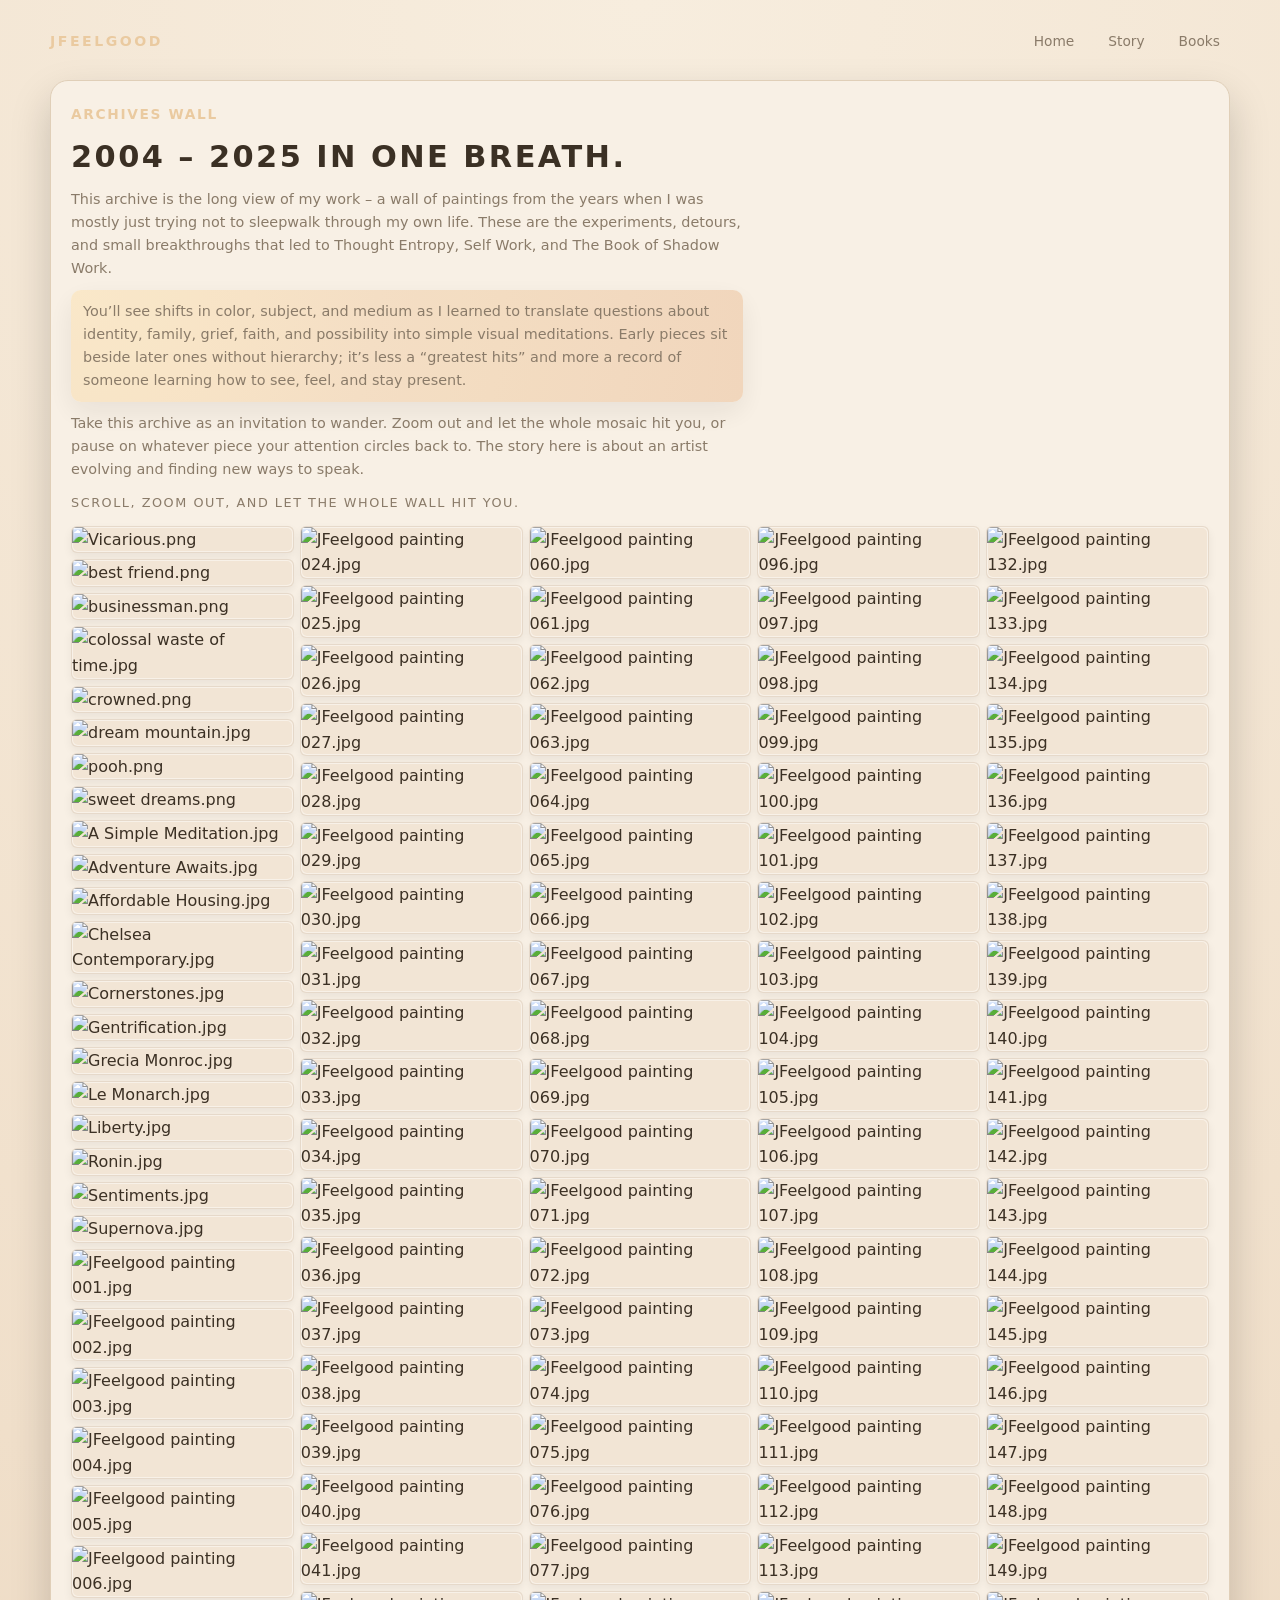
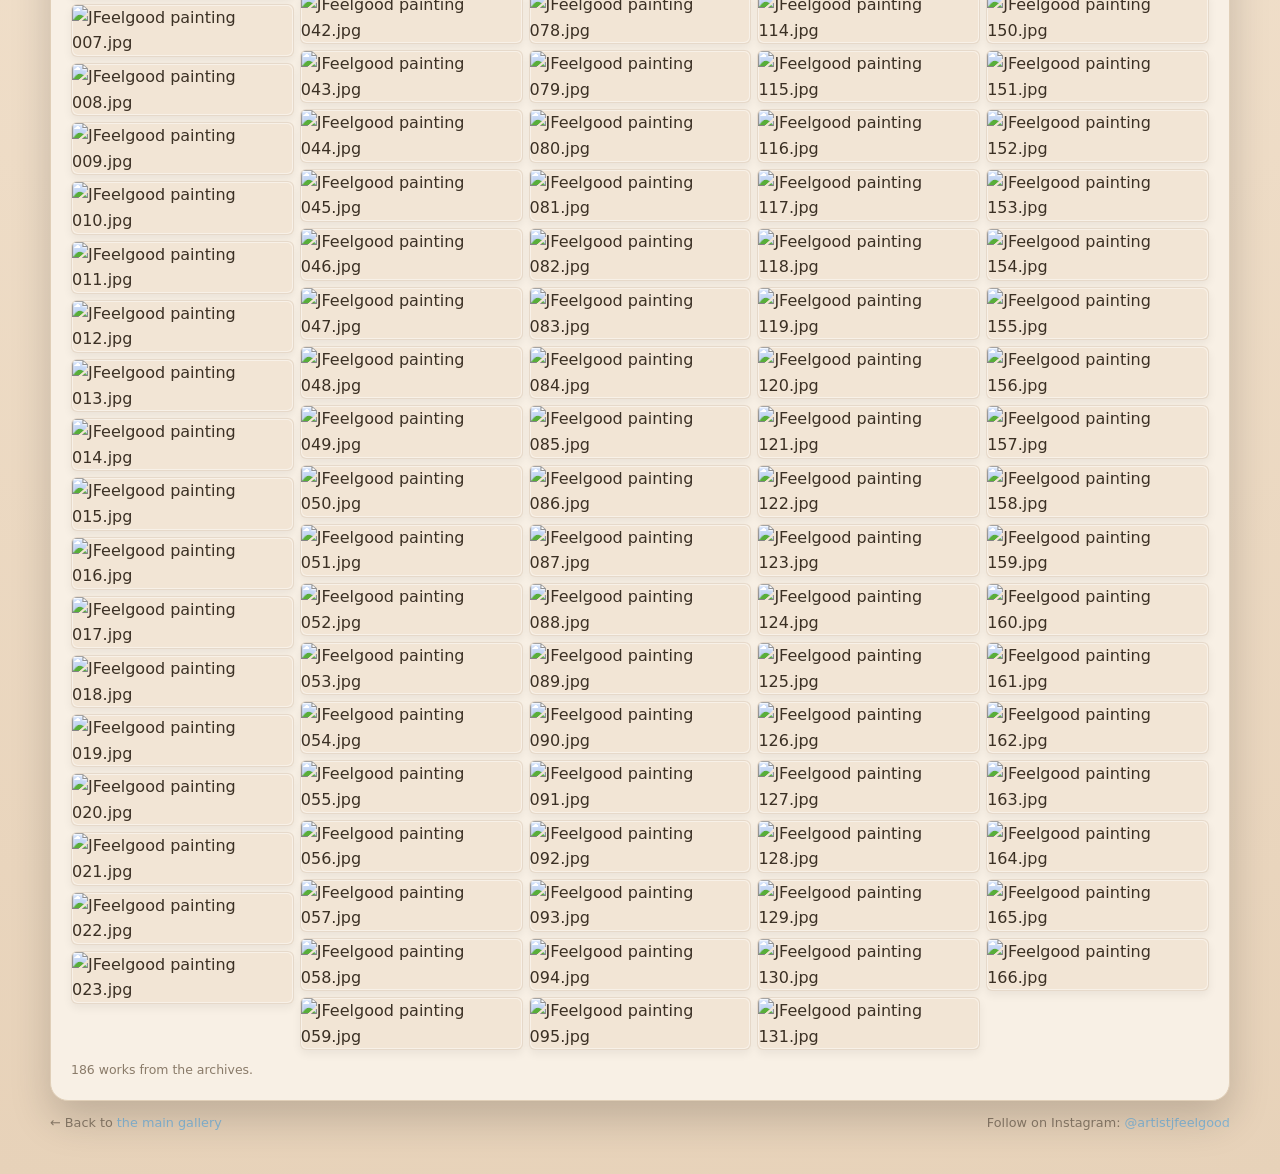
==== archives.html @ ad6b3f1d "Install Vercel Web Analytics Installed and configured Vercel Web Analytics for this static HTML webs" ====
<!DOCTYPE html>
<html lang="en">
<head>
  <meta charset="UTF-8">
  <title>Archives Wall – JFeelgood</title>
  <meta name="viewport" content="width=device-width, initial-scale=1">
  <meta name="description" content="An immersive wall of JFeelgood paintings from the archives – a visual timeline of nearly two decades of work.">
  <script defer src="https://cdn.vercel-insights.com/v1/script.js"></script>
  <style>
  :root {
    /* Soft studio / paper palette */
    --bg: #f4e7d7;           /* page background */
    --bg-alt: #f8f0e5;       /* card background */
    --accent: #d9a15c;       /* warm gold */
    --accent-soft: #eacaa0;  /* lighter gold */
    --text: #3b3024;         /* main text (dark brown) */
    --text-muted: #8a7b69;   /* muted text */
    --border: #e0cfb8;
    --card: #f8f0e5;
    --highlight: #88b8d6;    /* soft blue accent */
    --link: #88b8d6;
    --link-hover: #5e9ac2;
    --shadow-soft: 0 18px 40px rgba(0,0,0,0.18);
    --radius-lg: 18px;
    --radius-full: 999px;
    --max-width: 1180px;
  }

  * { box-sizing: border-box; margin: 0; padding: 0; }

  html, body {
    background: radial-gradient(circle at top, #f7edde 0, #f0dfca 55%, #e7d2b9 100%);
    color: var(--text);
    font-family: system-ui, -apple-system, BlinkMacSystemFont, "SF Pro Text",
      "Segoe UI", sans-serif;
    line-height: 1.6;
  }

  body {
    padding: 24px 14px 40px;
    display: flex;
    justify-content: center;
  }

  .page {
    width: 100%;
    max-width: var(--max-width);
  }

  a {
    color: var(--link);
    text-decoration: none;
  }

  a:hover {
    color: var(--link-hover);
  }

  header {
    display: flex;
    justify-content: space-between;
    align-items: center;
    margin-bottom: 22px;
  }

  .logo {
    font-weight: 700;
    letter-spacing: 0.18em;
    text-transform: uppercase;
    font-size: 0.88rem;
    color: var(--accent-soft);
  }

  nav {
    display: flex;
    gap: 14px;
    font-size: 0.86rem;
  }

  nav a {
    color: var(--text-muted);
    padding: 5px 9px;
    border-radius: var(--radius-full);
    border: 1px solid transparent;
    transition: background 0.18s ease-out, border-color 0.18s ease-out,
      color 0.18s ease-out, transform 0.18s ease-out;
  }

  nav a:hover {
    background: rgba(255,255,255,0.8);
    border-color: rgba(217,161,92,0.5);
    color: var(--text);
    transform: translateY(-1px);
  }

  section {
    background: var(--bg-alt);
    border-radius: var(--radius-lg);
    padding: 22px 20px 20px;
    border: 1px solid var(--border);
    box-shadow: var(--shadow-soft);
    position: relative;
    overflow: hidden;
  }

  /* Shimmer sweep across the background */
  section::before {
    content: "";
    position: absolute;
    inset: 0;
    pointer-events: none;
    background:
      linear-gradient(
        120deg,
        rgba(255,255,255,0) 0%,
        rgba(255,255,255,0.55) 40%,
        rgba(255,255,255,0) 80%
      );
    opacity: 0.35;
    mix-blend-mode: screen;
    transform: translateX(-120%);
    animation: shimmer 14s linear infinite;
  }

  @keyframes shimmer {
    0%   { transform: translateX(-120%); }
    35%  { transform: translateX(120%); }
    100% { transform: translateX(120%); }
  }

  .section-inner {
    position: relative;
    z-index: 1;
  }

  h1 {
    font-weight: 700;
    letter-spacing: 0.12em;
    text-transform: uppercase;
    font-size: 0.86rem;
    color: var(--accent-soft);
    margin-bottom: 8px;
  }

  .archive-title-main {
    font-size: clamp(1.5rem, 3.3vw, 1.9rem);
    font-weight: 700;
    letter-spacing: 0.08em;
    text-transform: uppercase;
    margin-bottom: 6px;
  }

  .archive-sub {
    font-size: 0.9rem;
    color: var(--text-muted);
    max-width: 42rem;
    margin-bottom: 12px;
  }

  .archive-note {
    font-size: 0.8rem;
    color: var(--text-muted);
    letter-spacing: 0.12em;
    text-transform: uppercase;
    margin-bottom: 12px;
  }

  /* Masonry / tetris-style layout */
  .archive-grid {
    margin-top: 10px;
    column-count: 5;
    column-gap: 6px;
  }

  .archive-item {
    position: relative;
    margin-bottom: 6px;
    break-inside: avoid;
    border-radius: 6px;
    overflow: hidden;
    border: 1px solid rgba(0,0,0,0.05);
    background: #f2e5d5;
    box-shadow: 0 4px 10px rgba(0,0,0,0.06);
  }

  .archive-item::before {
    content: "";
    position: absolute;
    inset: 0;
    border-radius: inherit;
    box-shadow: inset 0 0 0 1px rgba(255,255,255,0.45);
    pointer-events: none;
  }

  .archive-img {
    width: 100%;
    height: auto;         /* keep natural aspect ratio */
    display: block;
    transform: translateZ(0);
    transition: transform 0.25s ease-out, filter 0.25s ease-out;
  }

  .archive-item:hover .archive-img {
    transform: scale(1.03);
    filter: brightness(1.03);
  }

  .archive-count {
    font-size: 0.78rem;
    color: var(--text-muted);
    margin-top: 10px;
  }

  footer {
    margin-top: 12px;
    font-size: 0.8rem;
    color: var(--text-muted);
    display: flex;
    justify-content: space-between;
    gap: 8px;
    flex-wrap: wrap;
  }

  @media (max-width: 1024px) {
    .archive-grid { column-count: 4; }
  }

  @media (max-width: 820px) {
    body { padding: 20px 8px 32px; }
    section { padding: 18px 15px 16px; }
    .archive-grid { column-count: 3; }
  }

  @media (max-width: 520px) {
    .archive-grid { column-count: 2; }
  }
    .archive-text-block p {
  font-size: 0.9rem;
  color: var(--text-muted);
  max-width: 42rem;
  margin-bottom: 10px;
}

.archive-text-block p:last-child {
  margin-bottom: 12px;
}

/* Soft colored shape behind the second paragraph */
.archive-text-highlight {
  position: relative;
  padding: 10px 12px;
  border-radius: 10px;
  color: var(--text); /* slightly darker text on highlight */
}

.archive-text-highlight::before {
  content: "";
  position: absolute;
  inset: 0;
  border-radius: inherit;
  background: radial-gradient(circle at top left, #fbe8c6 0, #f4ddc1 45%, #f1d4b8 100%);
  opacity: 0.9;
  box-shadow: 0 10px 30px rgba(0,0,0,0.08);
  z-index: -1;
}
</style>
</head>
<body>
  <div class="page">
    <header>
      <div class="logo">JFEELGOOD</div>
      <nav>
        <a href="index.html">Home</a>
        <a href="index.html#story">Story</a>
        <a href="index.html#books">Books</a>
      </nav>
    </header>

    <section>
      <div class="section-inner">
        <h1>Archives wall</h1>
        <div class="archive-title-main">2004 – 2025 in one breath.</div>
        <div class="archive-text-block">
  <p>
    This archive is the long view of my work – a wall of paintings from the years when I was mostly just trying not to sleepwalk through my own life. These are the experiments, detours, and small breakthroughs that led to Thought Entropy, Self Work, and The Book of Shadow Work.
  </p>

  <p class="archive-text-highlight">
    You’ll see shifts in color, subject, and medium as I learned to translate questions about identity, family, grief, faith, and possibility into simple visual meditations. Early pieces sit beside later ones without hierarchy; it’s less a “greatest hits” and more a record of someone learning how to see, feel, and stay present.
  </p>

  <p>
    Take this archive as an invitation to wander. Zoom out and let the whole mosaic hit you, or pause on whatever piece your attention circles back to. The story here is about an artist evolving and finding new ways to speak.
  </p>
</div>
        <div class="archive-note">
          Scroll, zoom out, and let the whole wall hit you.
        </div>

        <div class="archive-grid" id="archive-grid">
          <!-- Images will be inserted here by JavaScript -->
        </div>

        <p class="archive-count" id="archive-count"></p>
      </div>
    </section>

    <footer>
      <span>← Back to <a href="index.html">the main gallery</a></span>
      <span>Follow on Instagram: <a href="https://www.instagram.com/artistjfeelgood" target="_blank" rel="noopener">@artistjfeelgood</a></span>
    </footer>
  </div>


 
<!-- Put this where you want the images to appear -->
<div id="imageContainer"></div>

<script>


  const archiveImages = [
  "Vicarious.png",
  "best friend.png",
  "businessman.png",
  "colossal waste of time.jpg",
  "crowned.png",
  "dream mountain.jpg",
  "pooh.png",
  "sweet dreams.png",
  "A Simple Meditation.jpg",
  "Adventure Awaits.jpg",
  "Affordable Housing.jpg",
  "Chelsea Contemporary.jpg",
  "Cornerstones.jpg",
  "Gentrification.jpg",
  "Grecia Monroc.jpg",
  "Le Monarch.jpg",
  "Liberty.jpg",
  "Ronin.jpg",
  "Sentiments.jpg",
  "Supernova.jpg"
];

  for (let i = 1; i <= 166; i++) {
  const num = String(i).padStart(3, "0"); // 1 -> "001"
  archiveImages.push(`JFeelgood painting ${num}.jpg`);
}
const gridEl = document.getElementById('archive-grid');
const countEl = document.getElementById('archive-count');

archiveImages.forEach(name => {
  const item = document.createElement('div');
  item.className = 'archive-item';

  const img = document.createElement('img');
  img.className = 'archive-img';
  img.src = 'assets/images/archives/' + name;
  img.alt = name.replace(/[-_]/g, ' ');

  item.appendChild(img);
  gridEl.appendChild(item);
});

if (countEl) {
  countEl.textContent = archiveImages.length
    ? archiveImages.length + " works from the archives."
    : "";
}

</script>


</body>
</html>
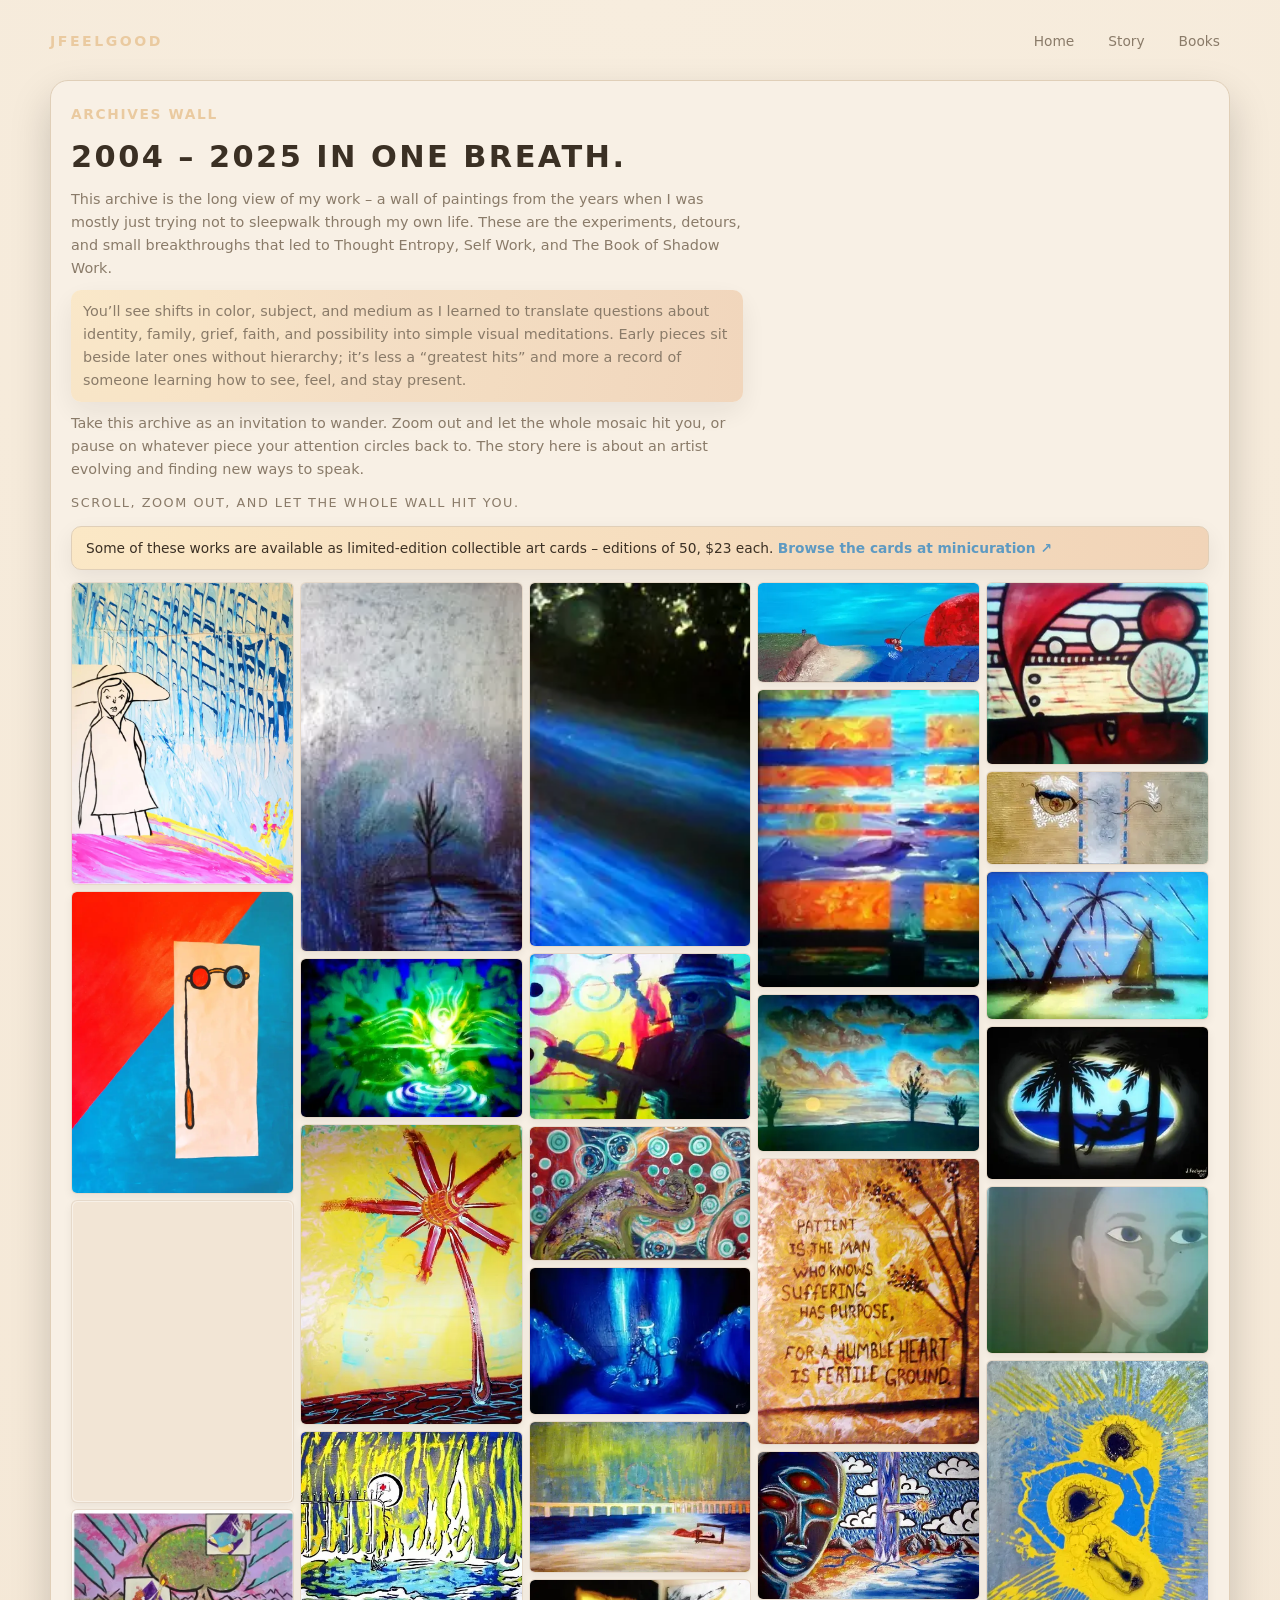
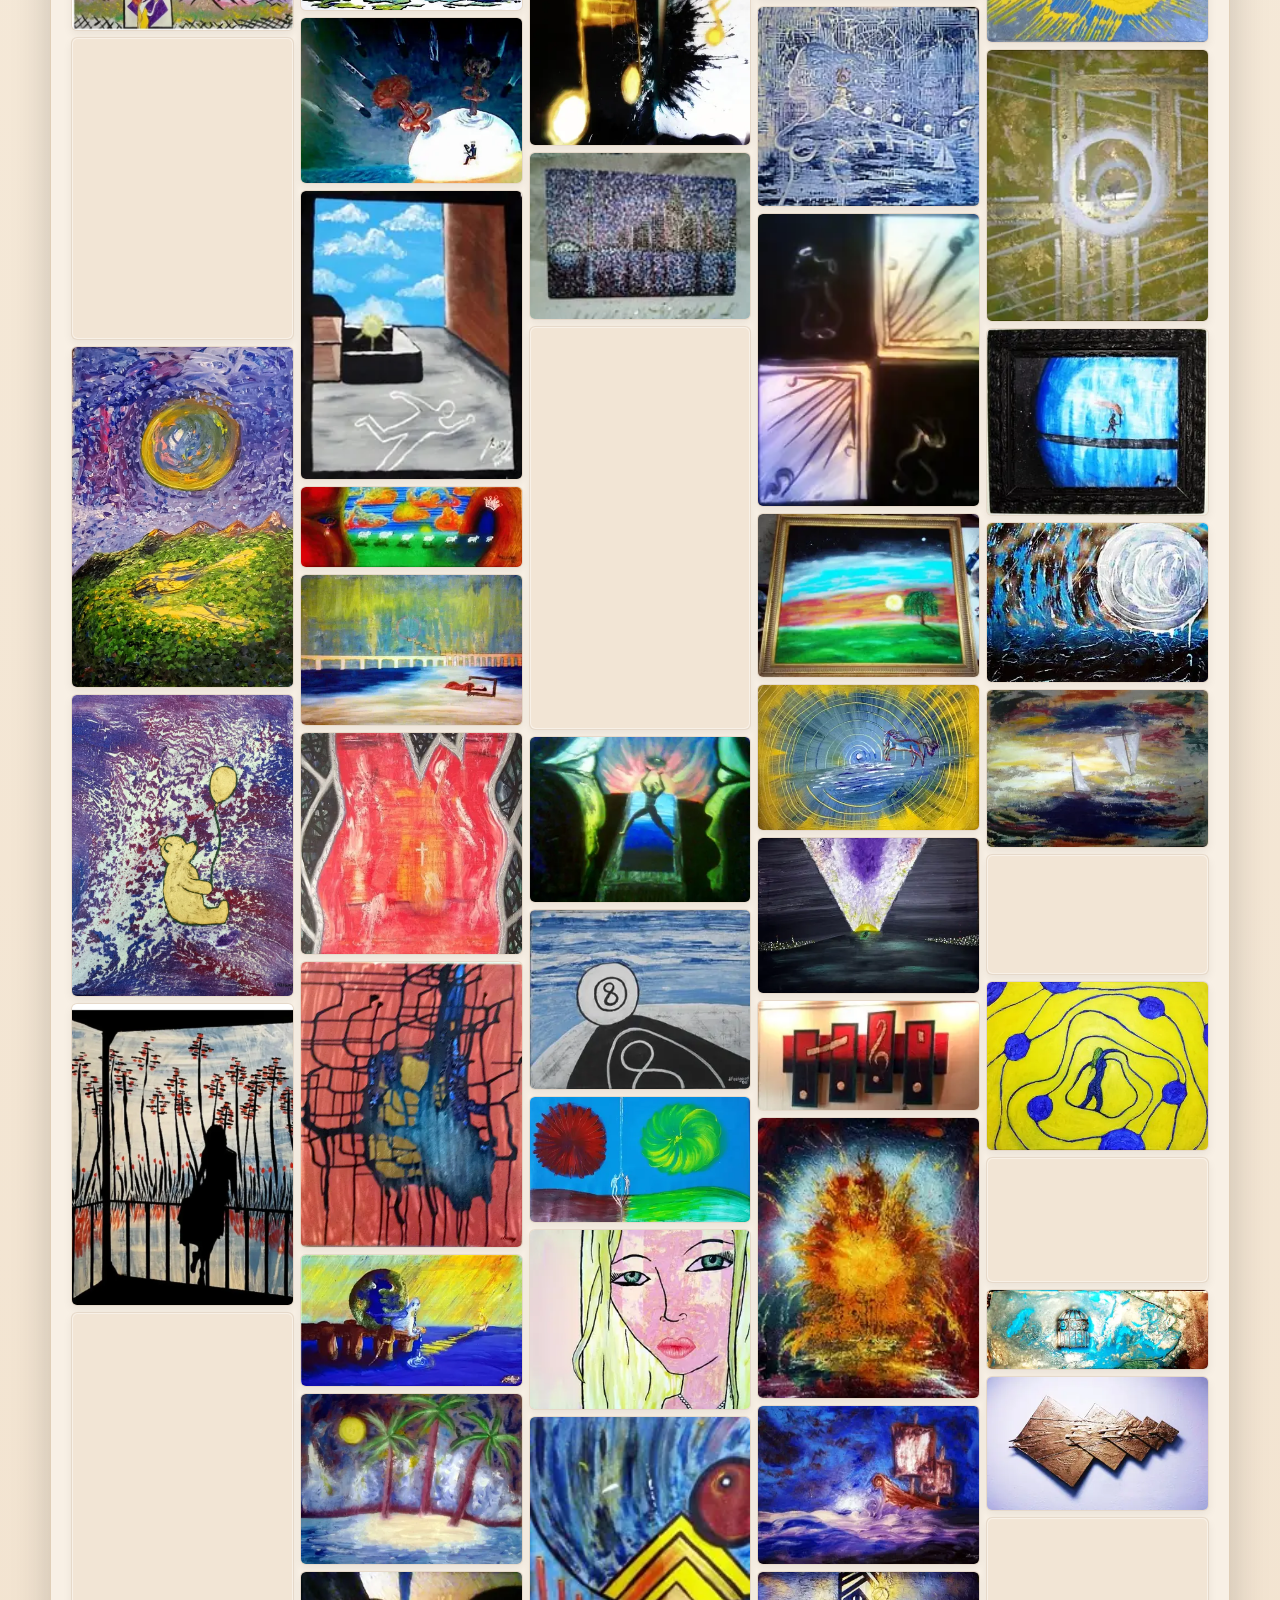
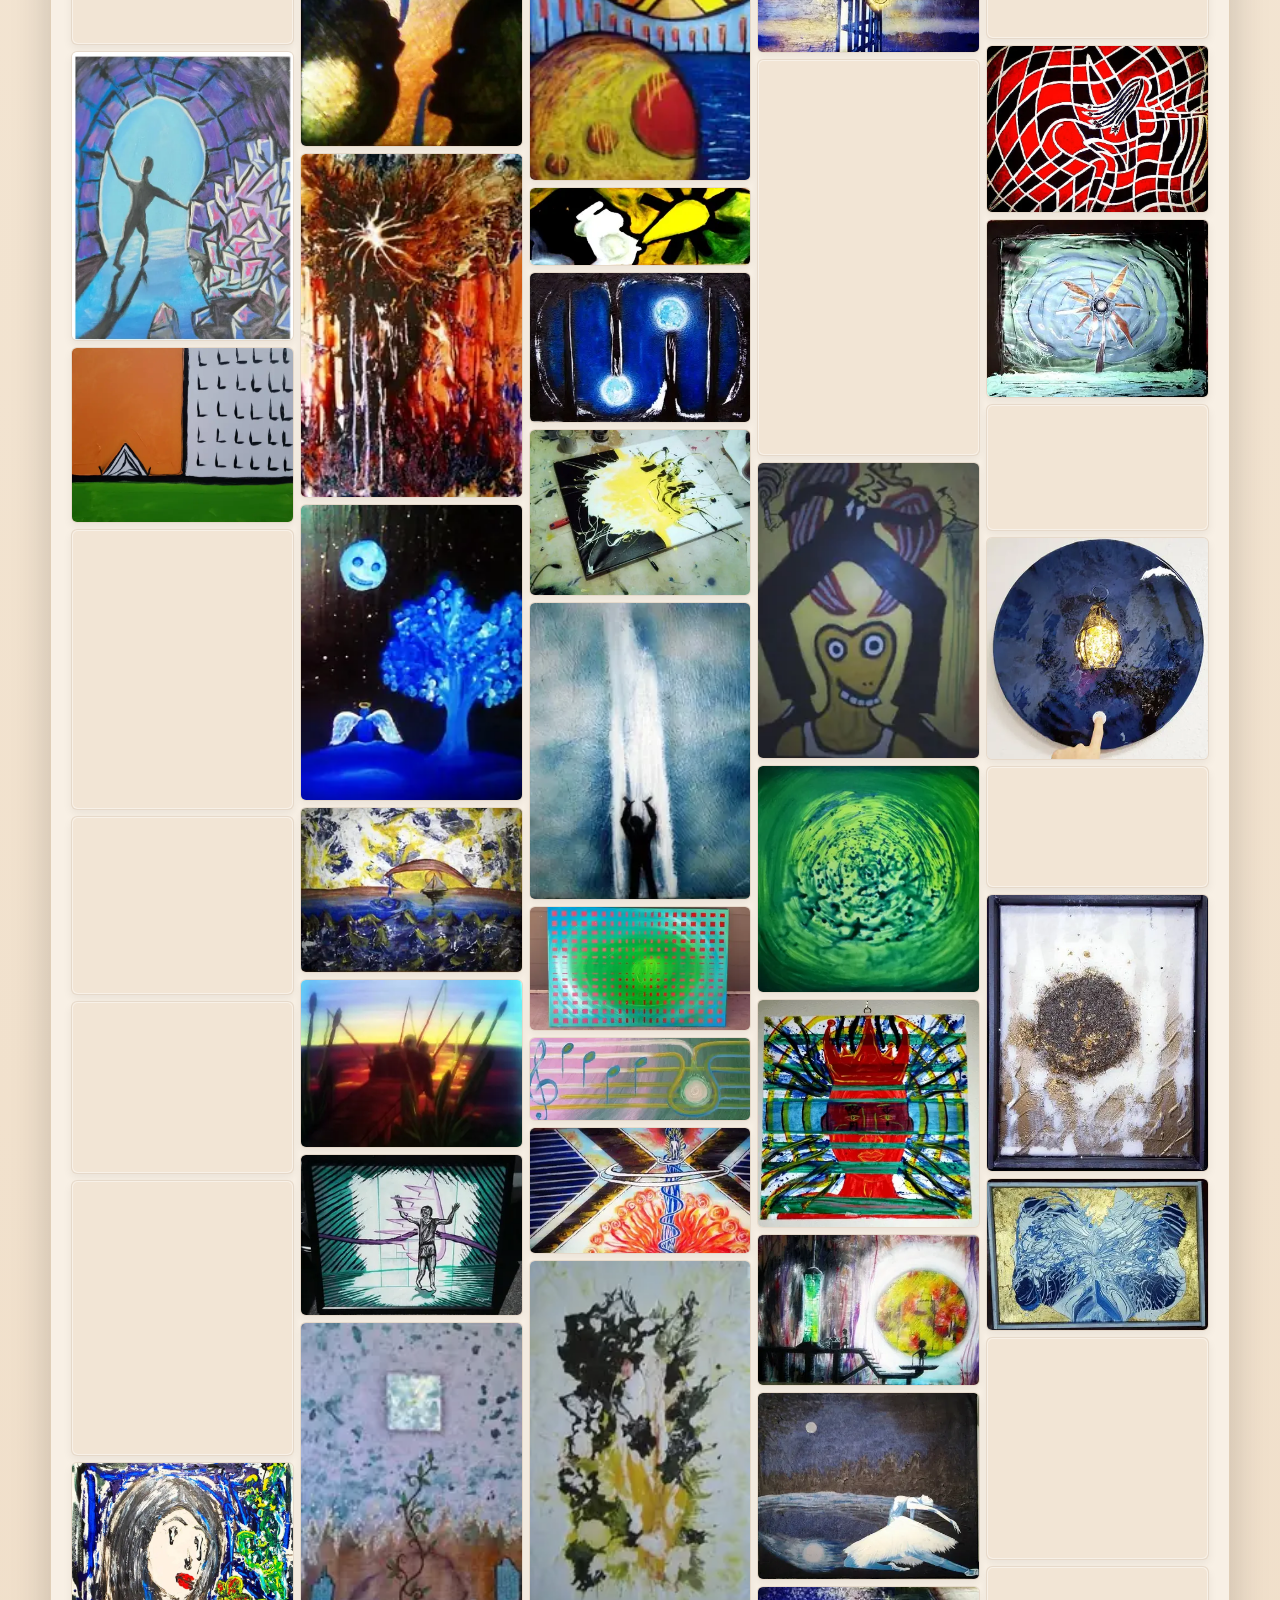
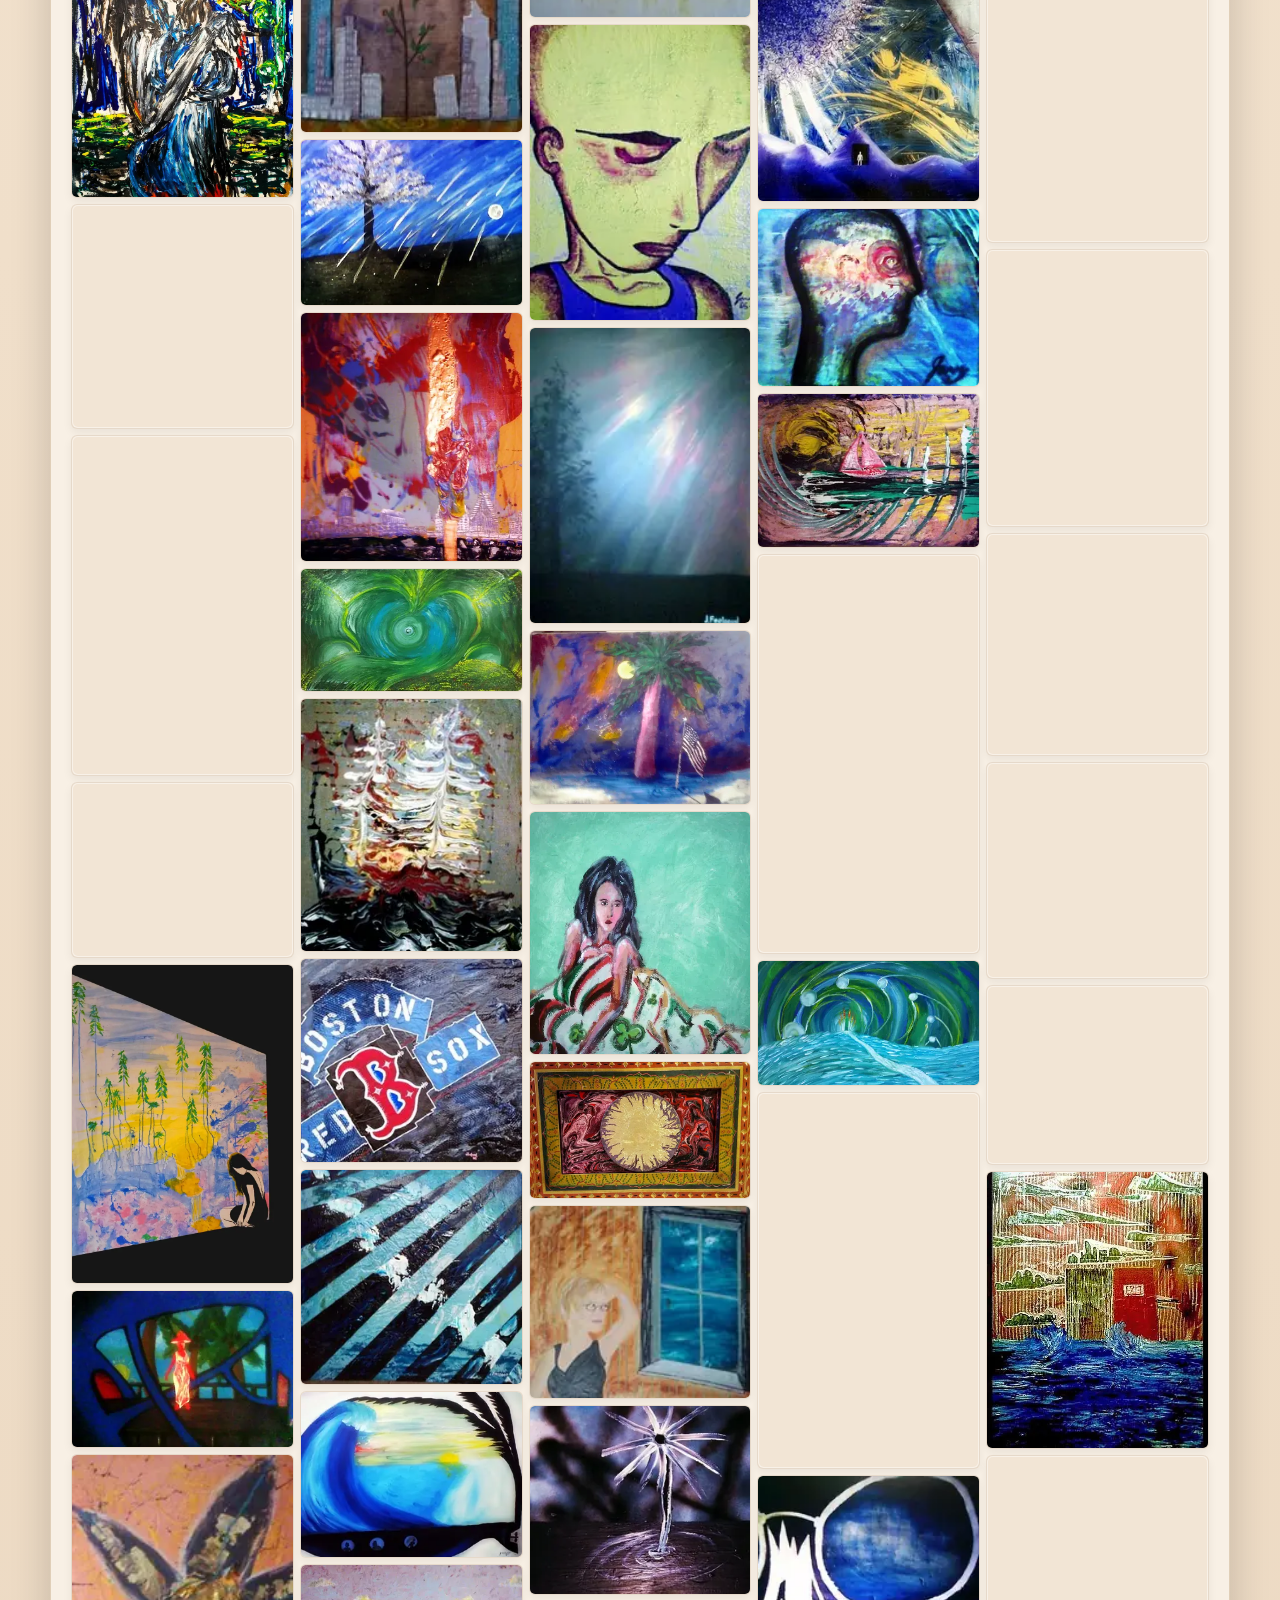
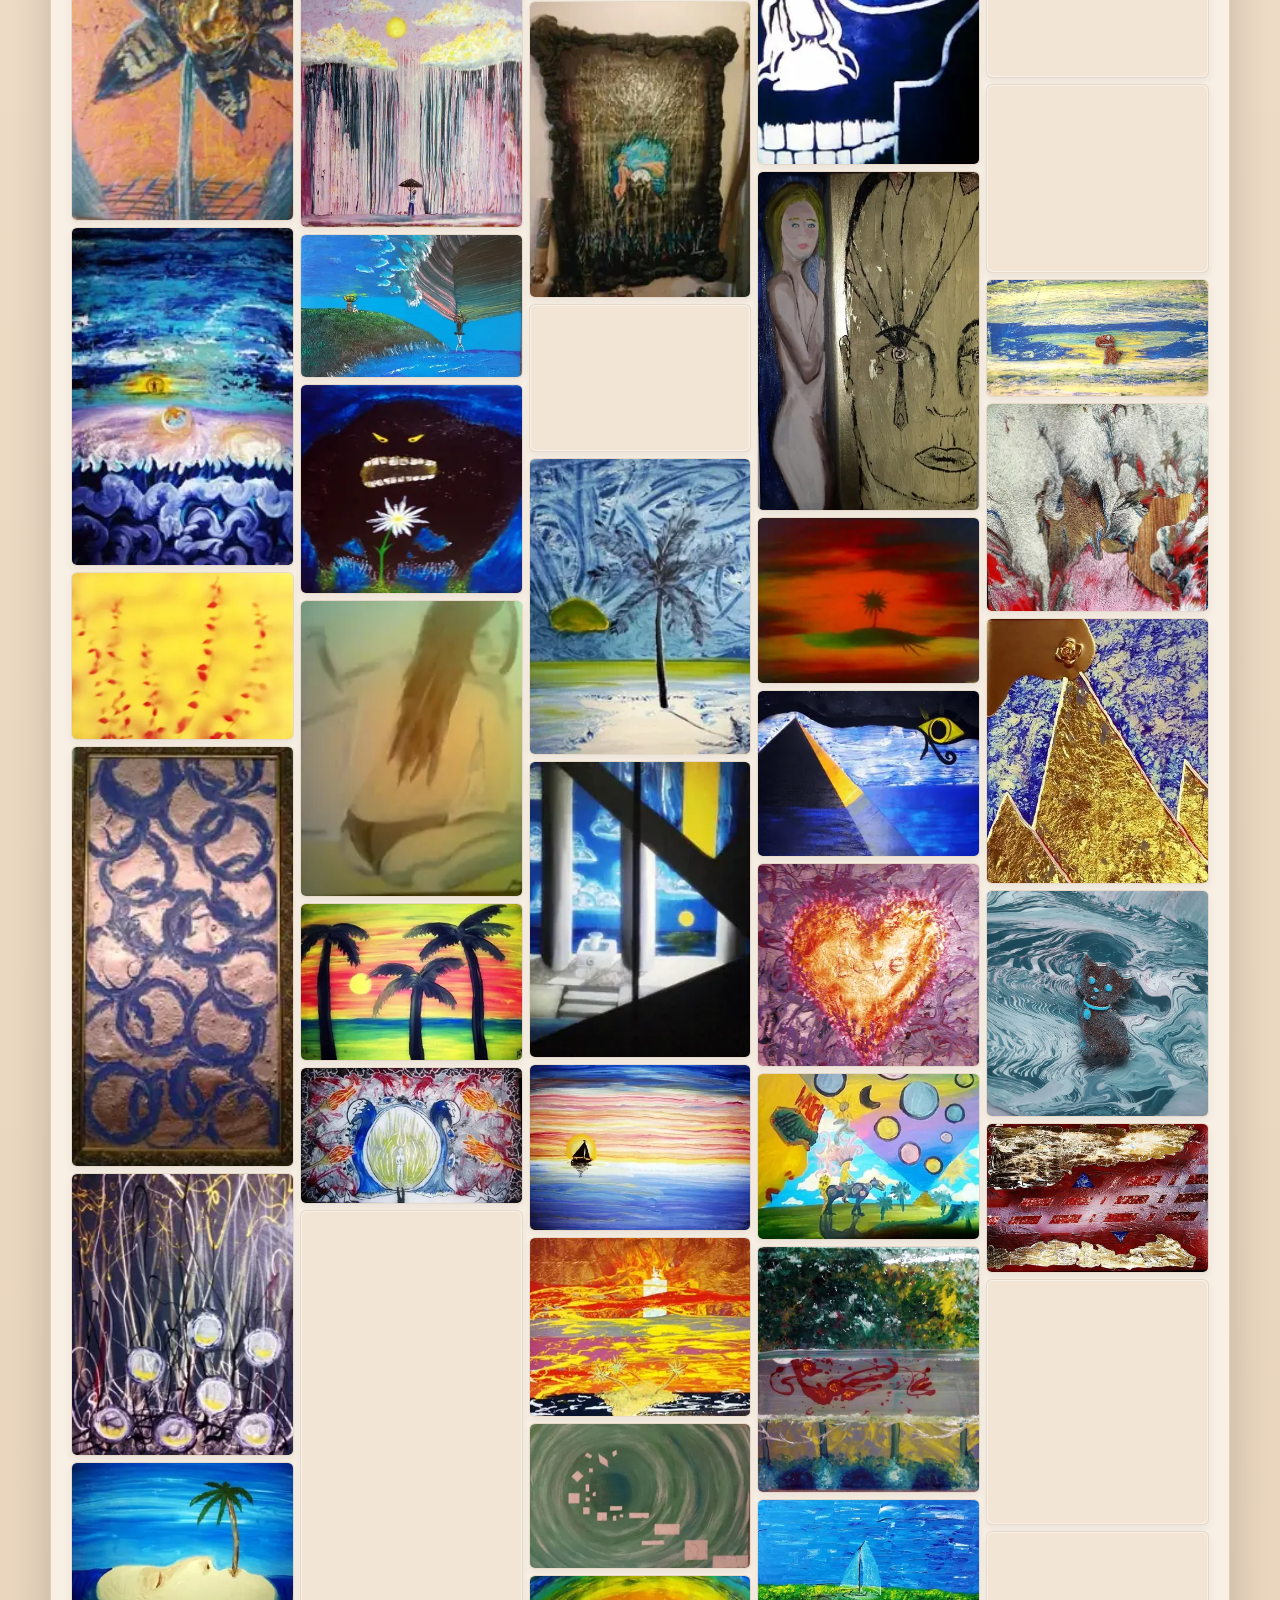
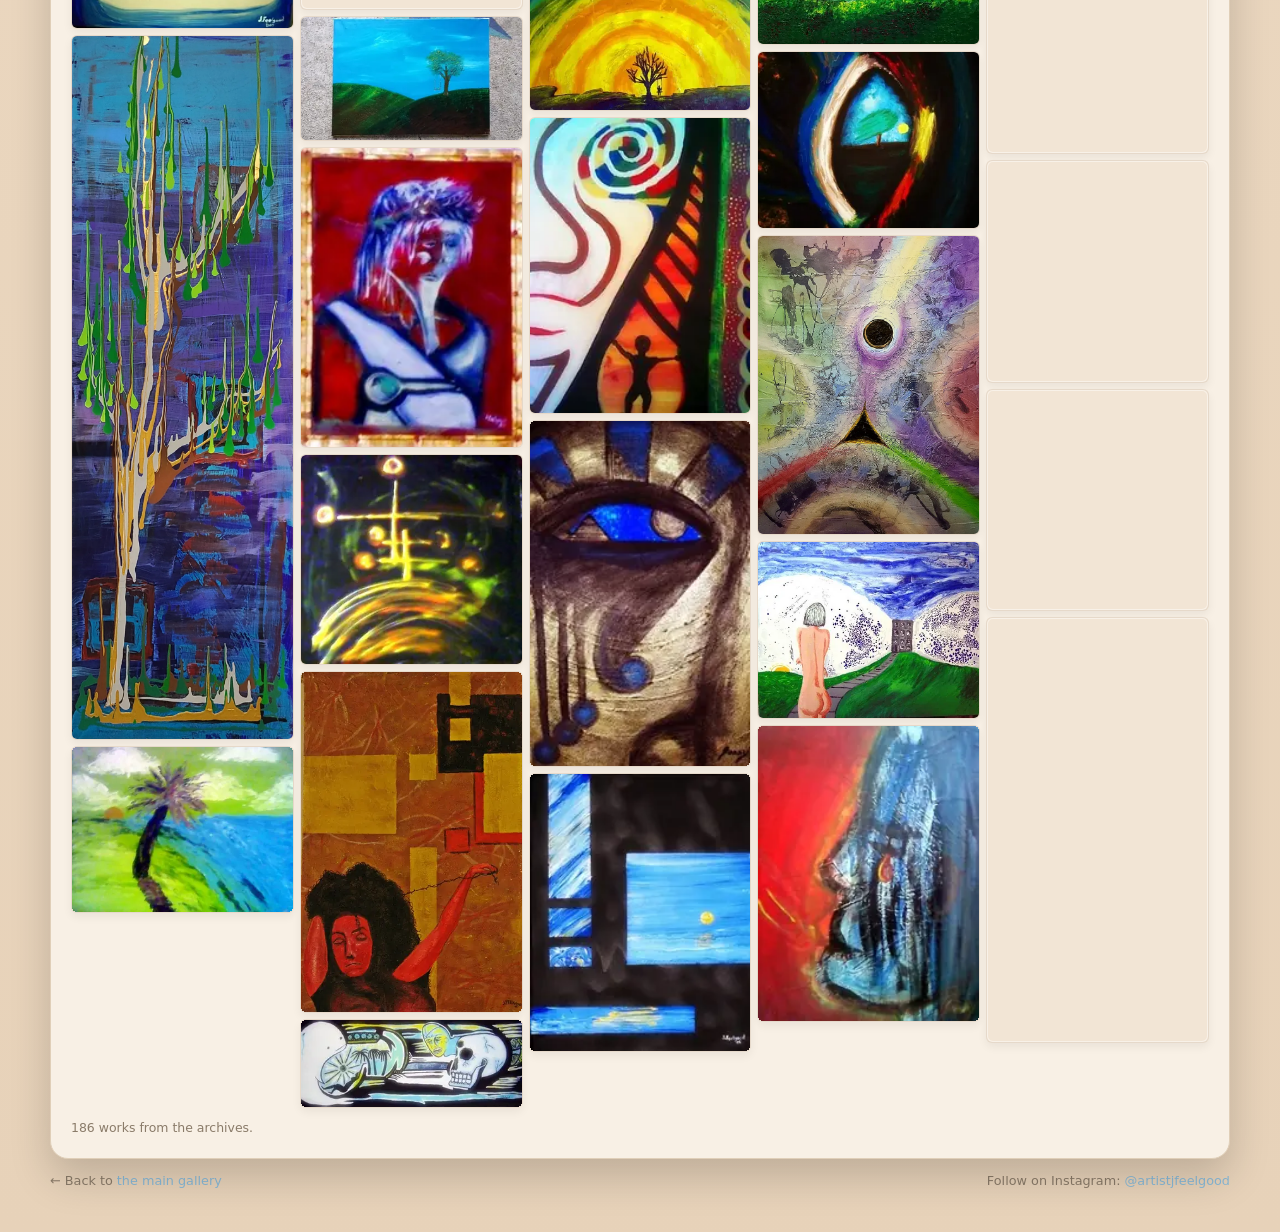
==== commit 32ff3d12: "Add minicuration card shop, fix site bugs, optimize images and SEO Monetization: - New "Collect — Li" ====
--- a/archives.html
+++ b/archives.html
@@ -5,6 +5,27 @@
   <title>Archives Wall – JFeelgood</title>
   <meta name="viewport" content="width=device-width, initial-scale=1">
   <meta name="description" content="An immersive wall of JFeelgood paintings from the archives – a visual timeline of nearly two decades of work.">
+  <link rel="canonical" href="https://jfeelgood.com/archives.html" />
+  <meta property="og:type" content="website">
+  <meta property="og:url" content="https://jfeelgood.com/archives.html">
+  <meta property="og:site_name" content="JFeelgood Art">
+  <meta property="og:title" content="Archives Wall – JFeelgood">
+  <meta property="og:description" content="A wall of 186 paintings spanning 2004–2025 – experiments, detours, and breakthroughs from two decades of work.">
+  <meta property="og:image" content="https://jfeelgood.com/assets/images/opt/og-jfeelgood.jpg">
+  <meta name="twitter:card" content="summary_large_image">
+  <meta name="twitter:title" content="Archives Wall – JFeelgood">
+  <meta name="twitter:description" content="A wall of 186 paintings spanning 2004–2025.">
+  <meta name="twitter:image" content="https://jfeelgood.com/assets/images/opt/og-jfeelgood.jpg">
+  <script type="application/ld+json">
+  {
+    "@context": "https://schema.org",
+    "@type": "CollectionPage",
+    "name": "Archives Wall – JFeelgood",
+    "url": "https://jfeelgood.com/archives.html",
+    "description": "A wall of paintings by JFeelgood spanning 2004–2025.",
+    "author": { "@type": "Person", "name": "JFeelgood", "url": "https://jfeelgood.com/" }
+  }
+  </script>
   <script defer src="https://cdn.vercel-insights.com/v1/script.js"></script>
   <style>
   :root {
@@ -263,6 +284,23 @@
   box-shadow: 0 10px 30px rgba(0,0,0,0.08);
   z-index: -1;
 }
+
+.archive-collect-banner {
+  font-size: 0.86rem;
+  color: var(--text);
+  background: radial-gradient(circle at top left, #fbe8c6 0, #f1d4b8 100%);
+  border: 1px solid var(--border);
+  border-radius: 10px;
+  padding: 10px 14px;
+  margin-bottom: 12px;
+  box-shadow: 0 8px 22px rgba(0,0,0,0.07);
+}
+
+.archive-collect-banner a {
+  color: var(--link-hover);
+  font-weight: 600;
+  white-space: nowrap;
+}
 </style>
 </head>
 <body>
@@ -297,6 +335,11 @@
           Scroll, zoom out, and let the whole wall hit you.
         </div>
 
+        <div class="archive-collect-banner">
+          Some of these works are available as limited-edition collectible art cards – editions of 50, $23 each.
+          <a href="https://minicuration.com/shop.html?utm_source=jfeelgood&amp;utm_medium=referral&amp;utm_campaign=archives" target="_blank" rel="noopener">Browse the cards at minicuration ↗</a>
+        </div>
+
         <div class="archive-grid" id="archive-grid">
           <!-- Images will be inserted here by JavaScript -->
         </div>
@@ -311,14 +354,7 @@
     </footer>
   </div>
 
-
- 
-<!-- Put this where you want the images to appear -->
-<div id="imageContainer"></div>
-
 <script>
-
-
   const archiveImages = [
   "Vicarious.png",
   "best friend.png",
@@ -353,12 +389,24 @@
   const item = document.createElement('div');
   item.className = 'archive-item';
 
+  const base = name.replace(/\.(jpe?g|png)$/i, '');
+
+  // Small WebP thumbnail in the grid; click through to the full-resolution original.
+  const link = document.createElement('a');
+  link.href = 'assets/images/archives/' + name;
+  link.target = '_blank';
+  link.rel = 'noopener';
+
   const img = document.createElement('img');
   img.className = 'archive-img';
-  img.src = 'assets/images/archives/' + name;
-  img.alt = name.replace(/[-_]/g, ' ');
-
-  item.appendChild(img);
+  img.src = 'assets/images/archives/thumbs/' + base + '.webp';
+  img.alt = base.replace(/[-_]/g, ' ') + ' – painting by JFeelgood';
+  img.loading = 'lazy';
+  img.decoding = 'async';
+  img.onerror = () => { img.onerror = null; img.src = 'assets/images/archives/' + name; };
+
+  link.appendChild(img);
+  item.appendChild(link);
   gridEl.appendChild(item);
 });
 
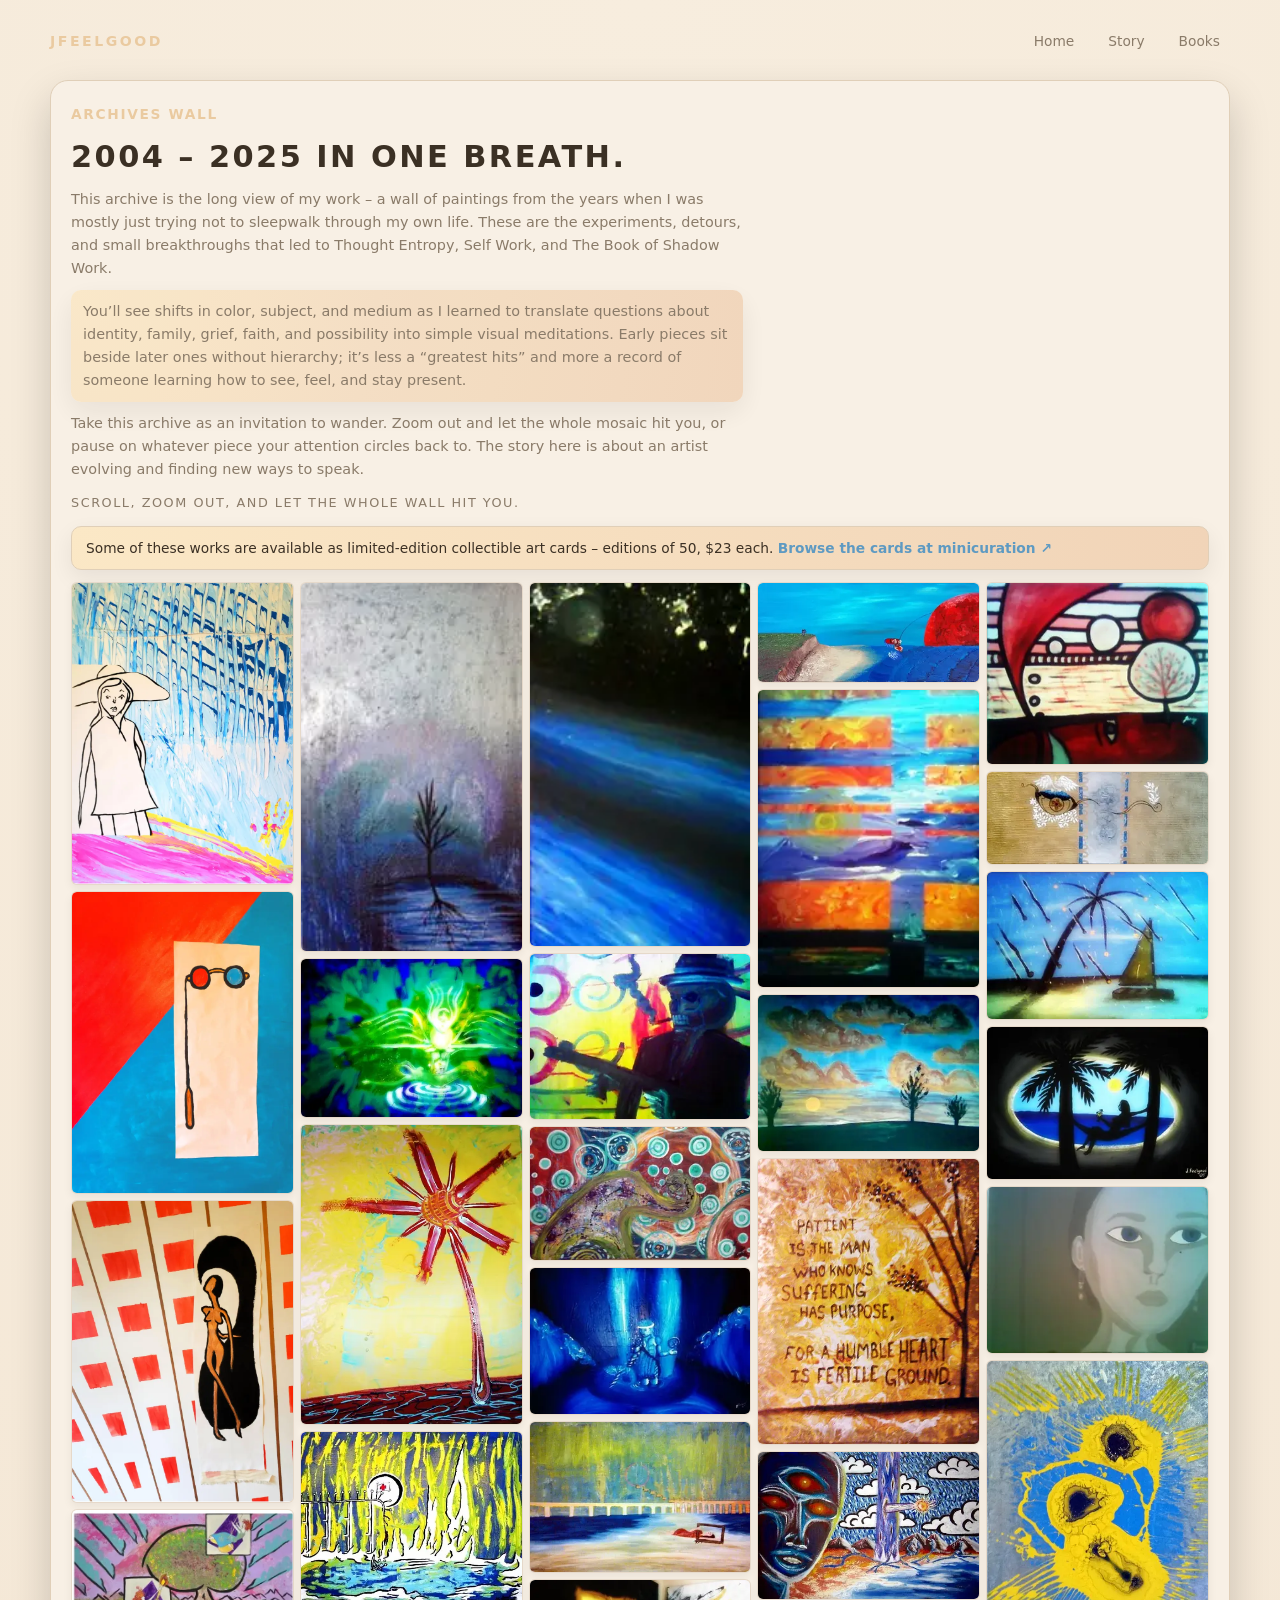
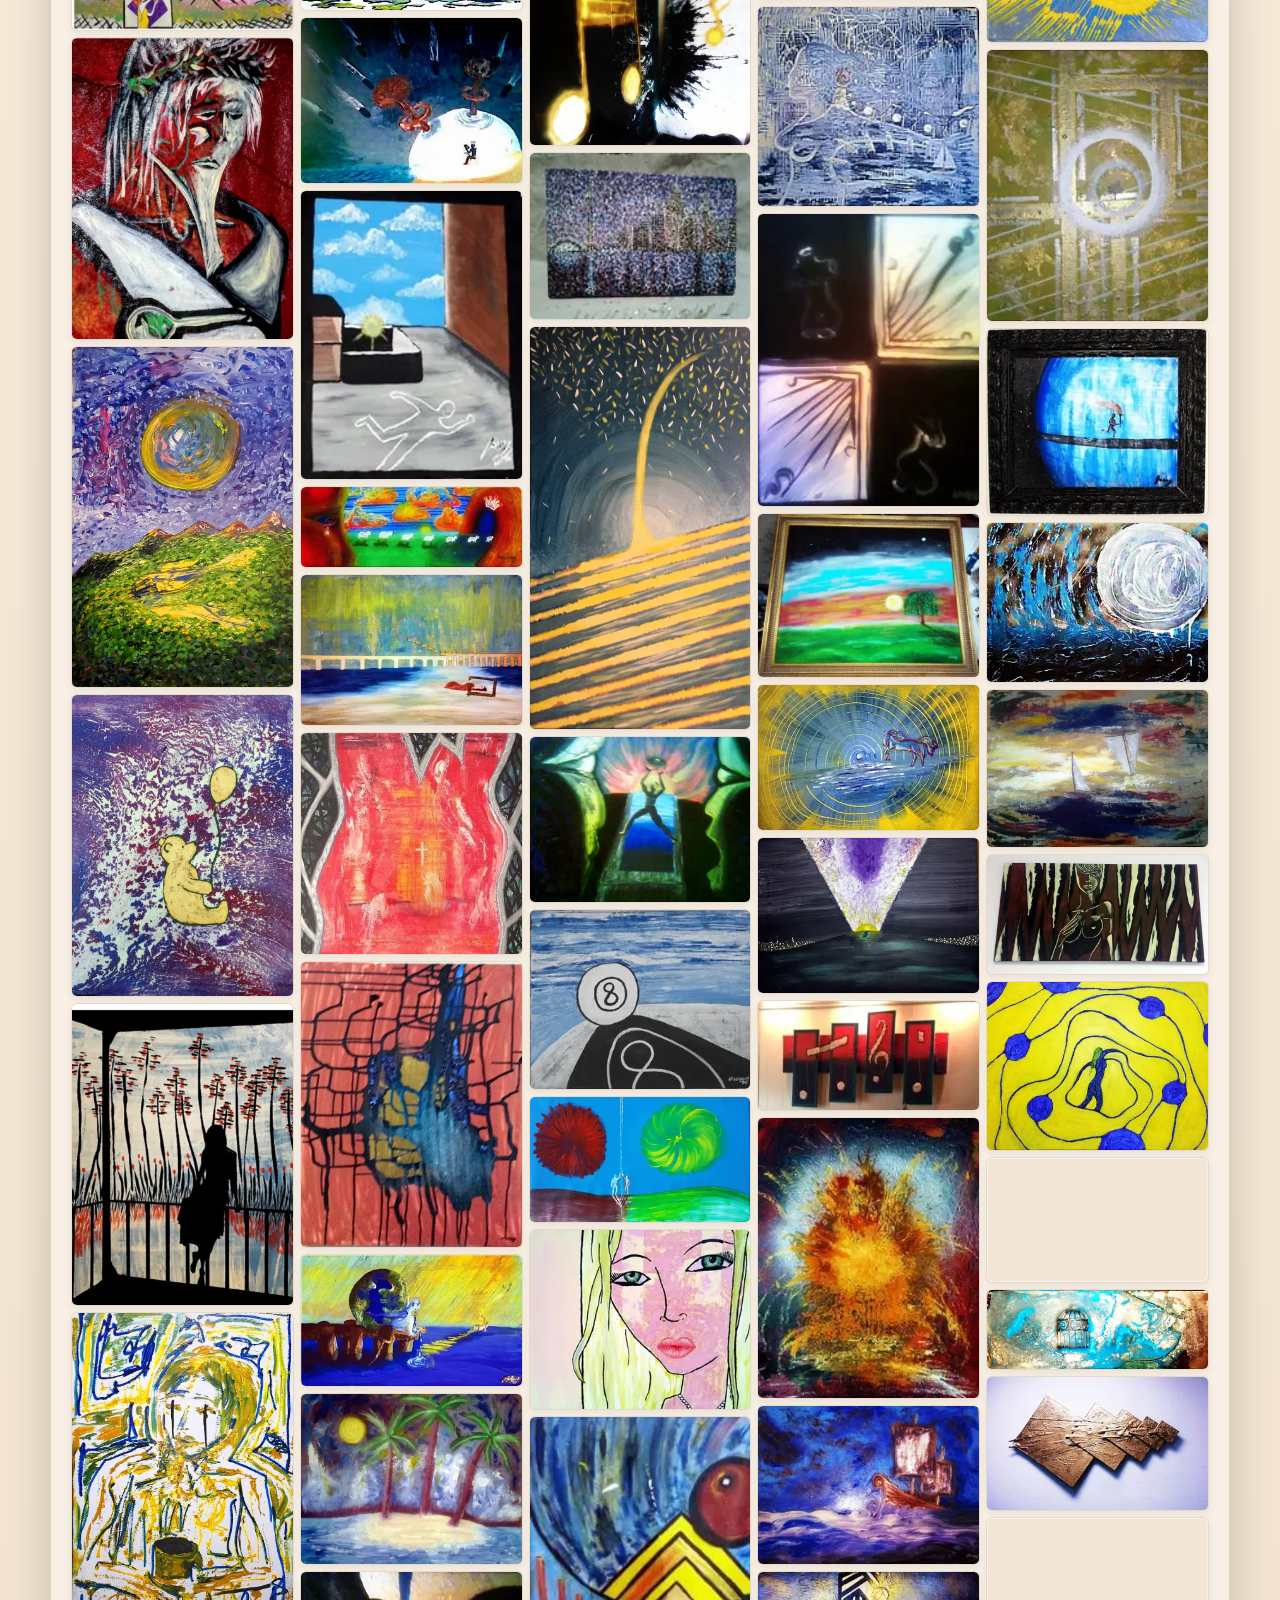
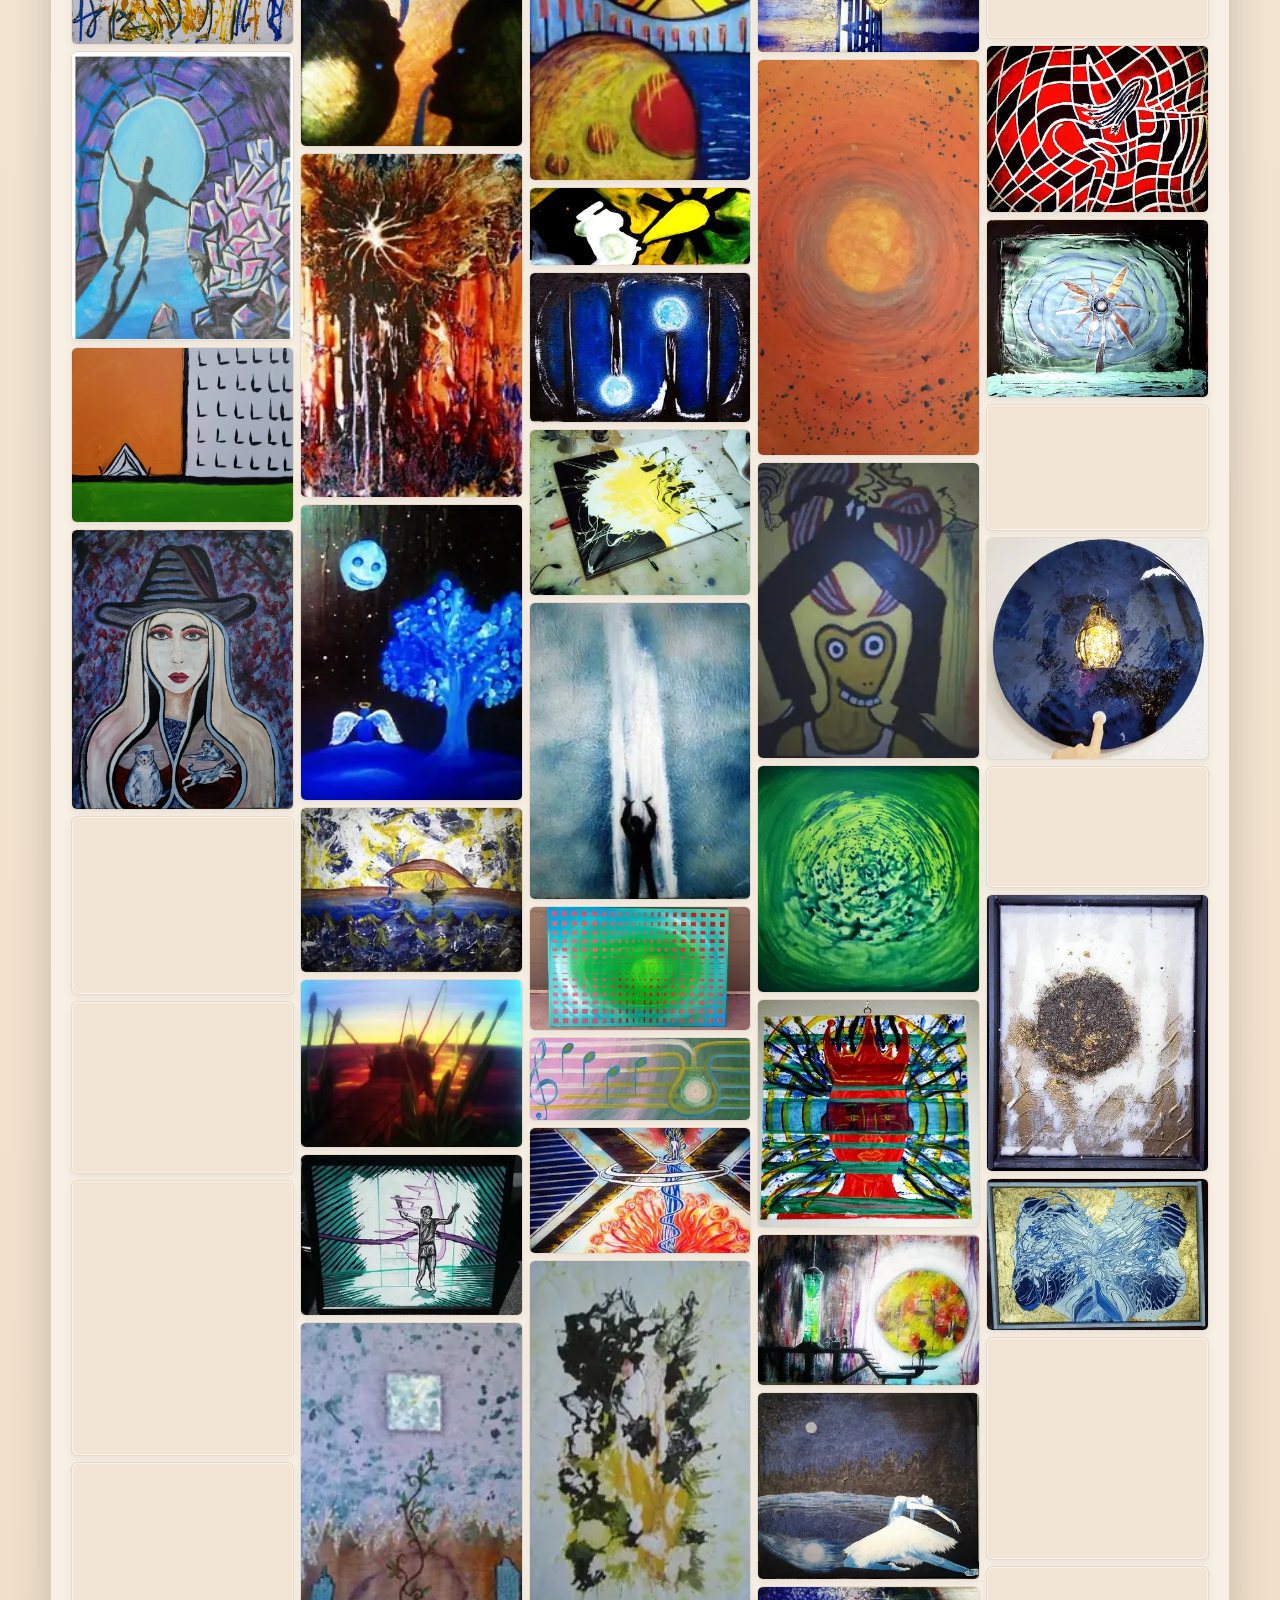
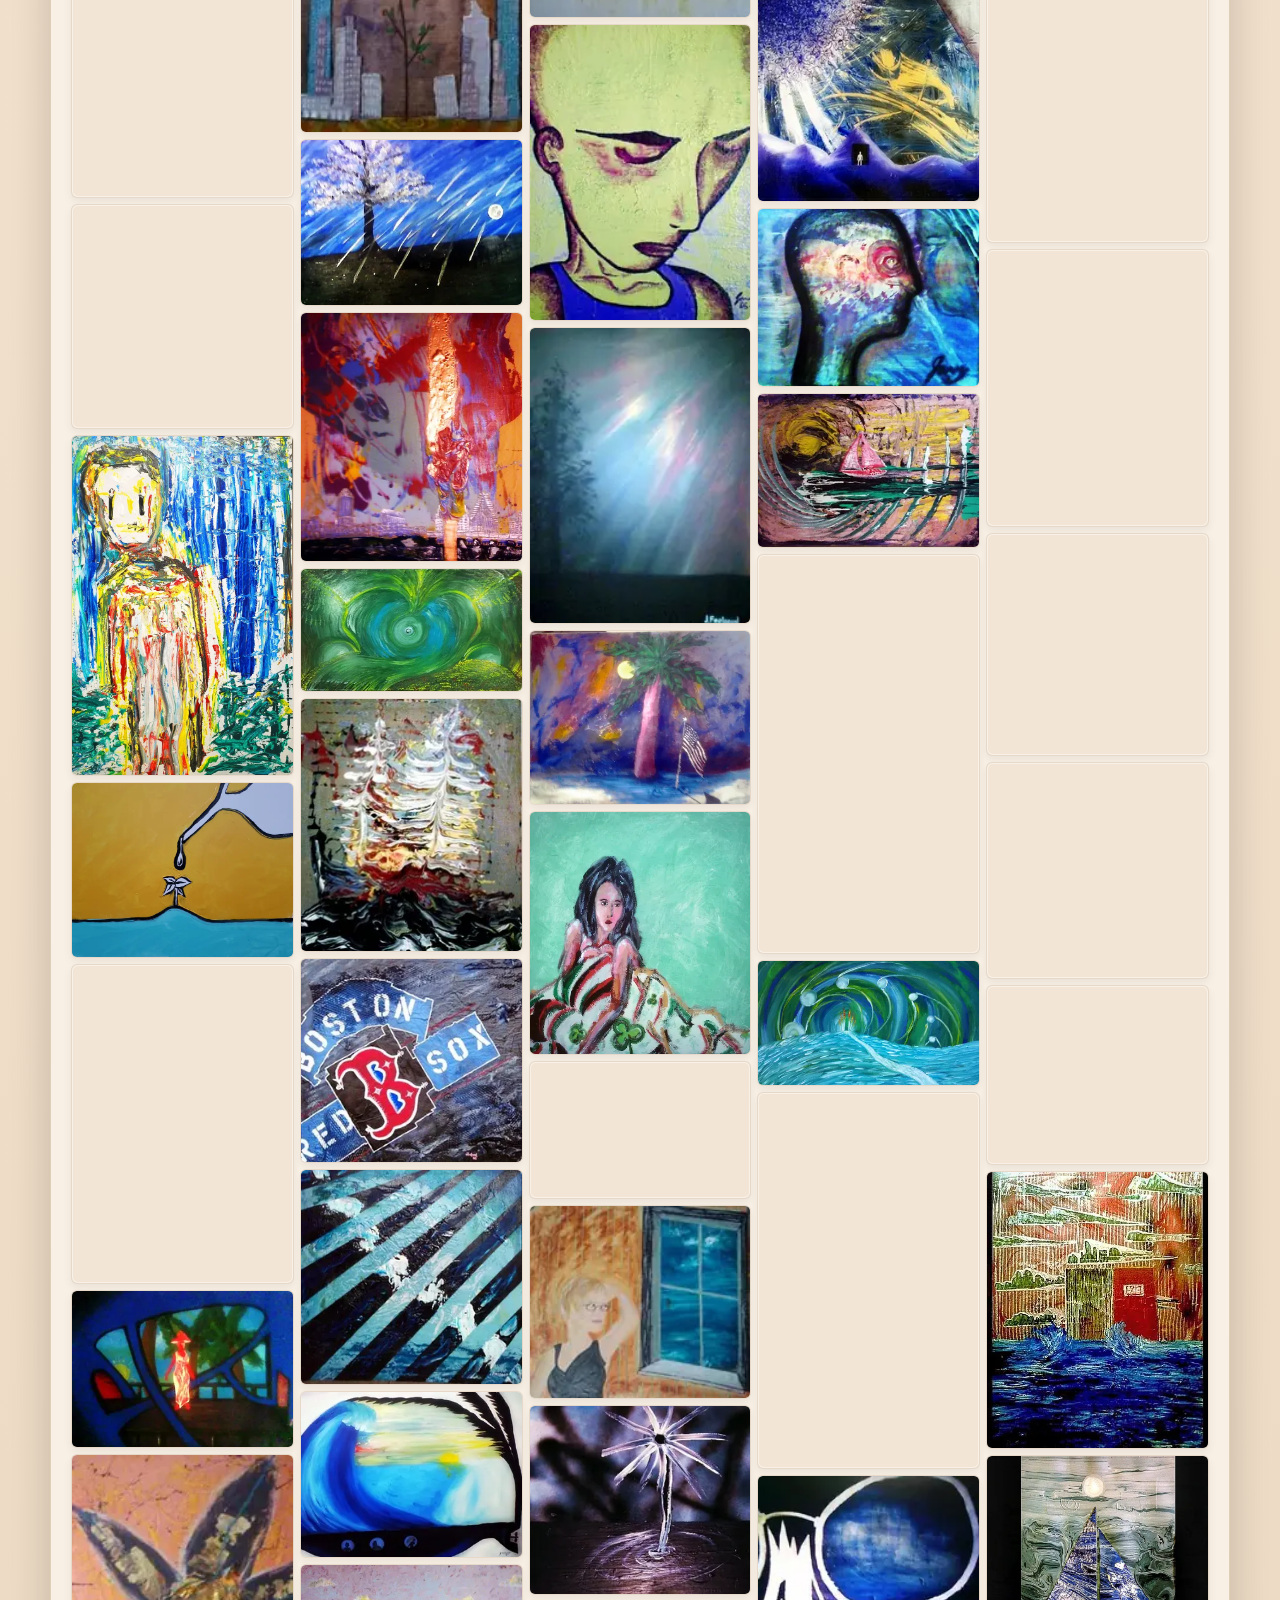
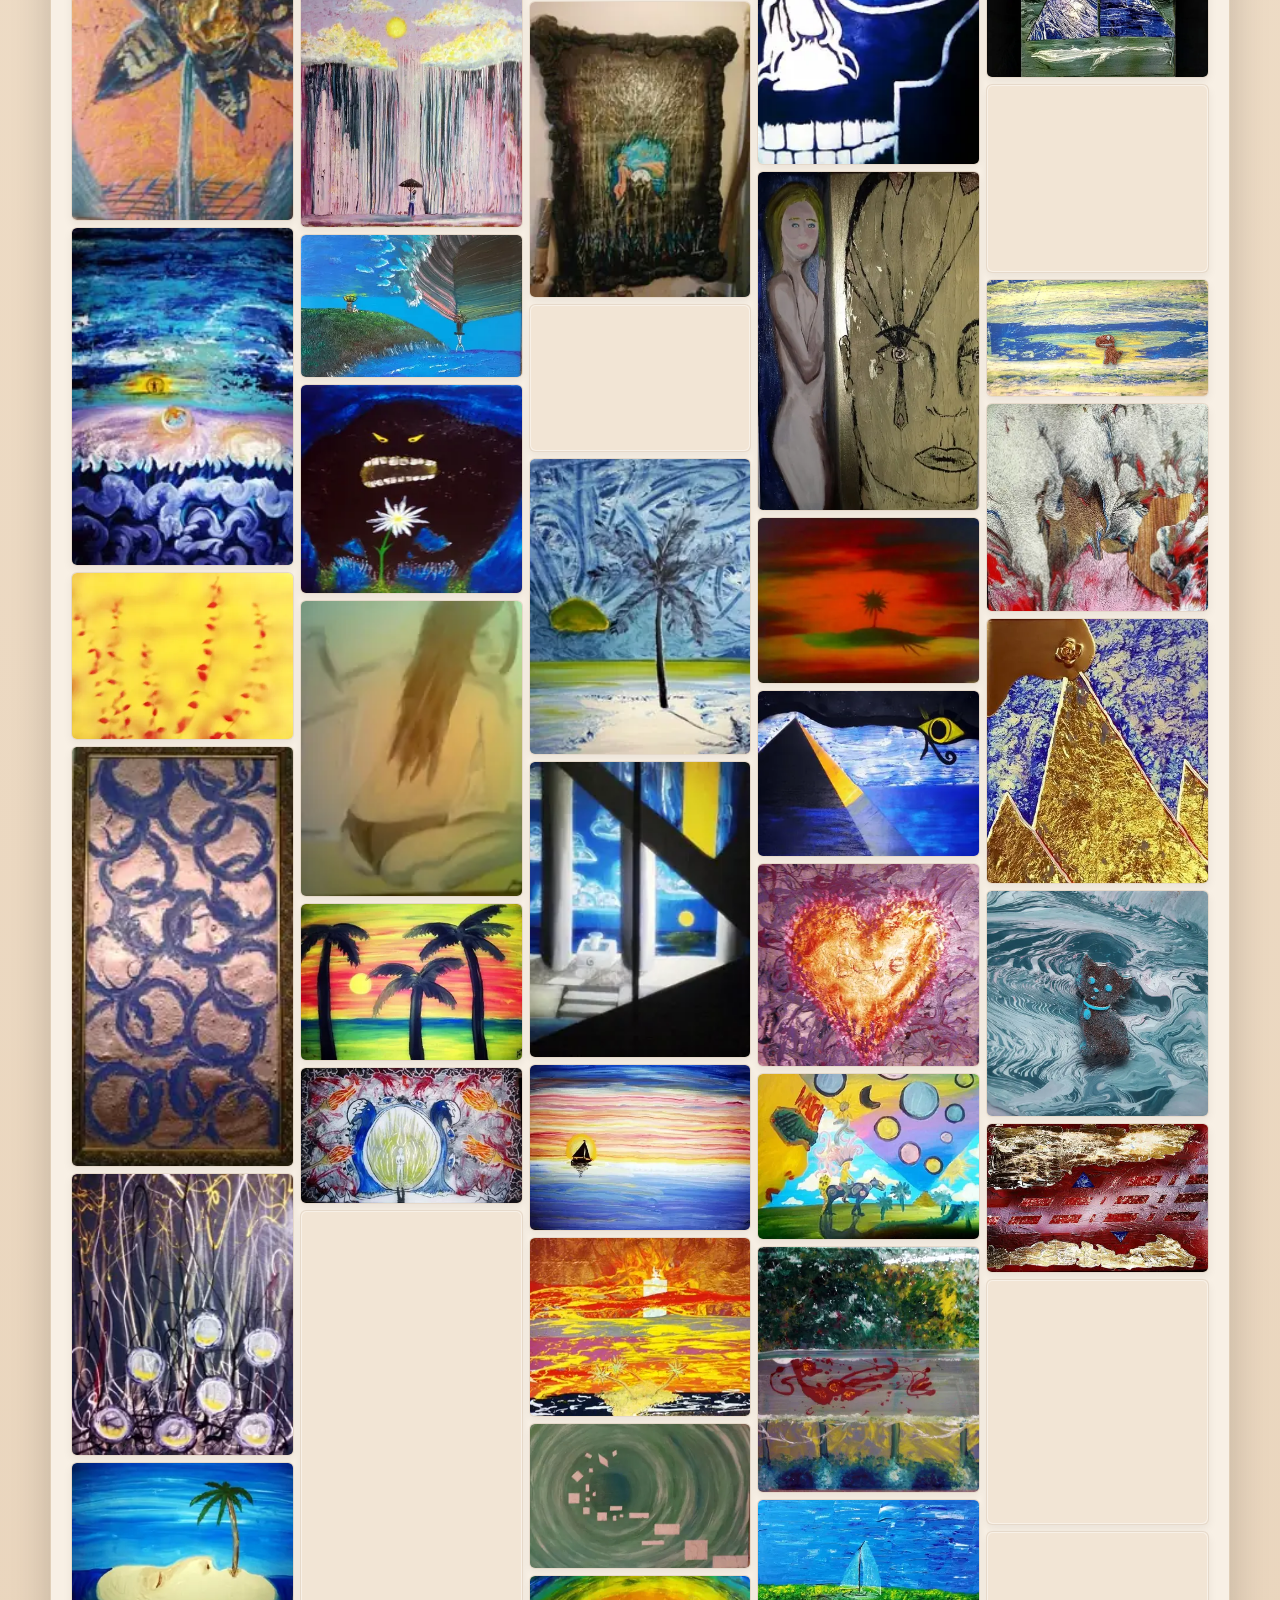
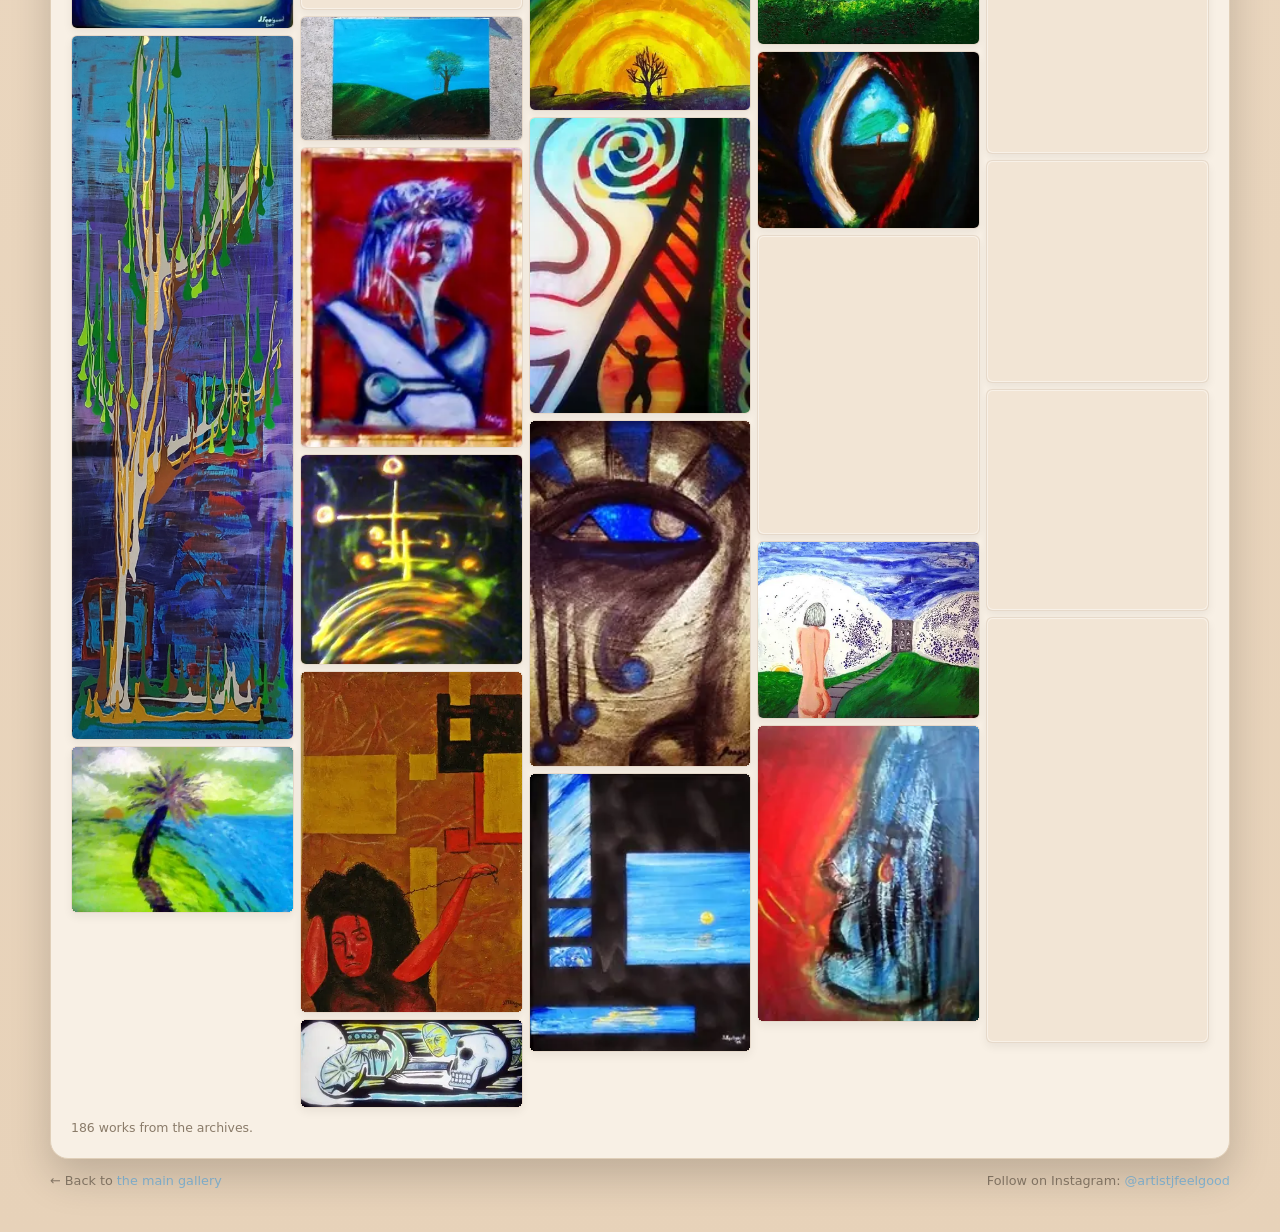
==== commit 36bfc5fc: "Turn the homepage into a first-person explorable 3D planet Rebuilds jfeelgood.com's homepage as a wa" ====
--- a/archives.html
+++ b/archives.html
@@ -308,9 +308,9 @@
     <header>
       <div class="logo">JFEELGOOD</div>
       <nav>
-        <a href="index.html">Home</a>
-        <a href="index.html#story">Story</a>
-        <a href="index.html#books">Books</a>
+        <a href="/">Home</a>
+        <a href="classic.html#story">Story</a>
+        <a href="classic.html#books">Books</a>
       </nav>
     </header>
 
@@ -349,7 +349,7 @@
     </section>
 
     <footer>
-      <span>← Back to <a href="index.html">the main gallery</a></span>
+      <span>← Back to <a href="classic.html">the main gallery</a></span>
       <span>Follow on Instagram: <a href="https://www.instagram.com/artistjfeelgood" target="_blank" rel="noopener">@artistjfeelgood</a></span>
     </footer>
   </div>
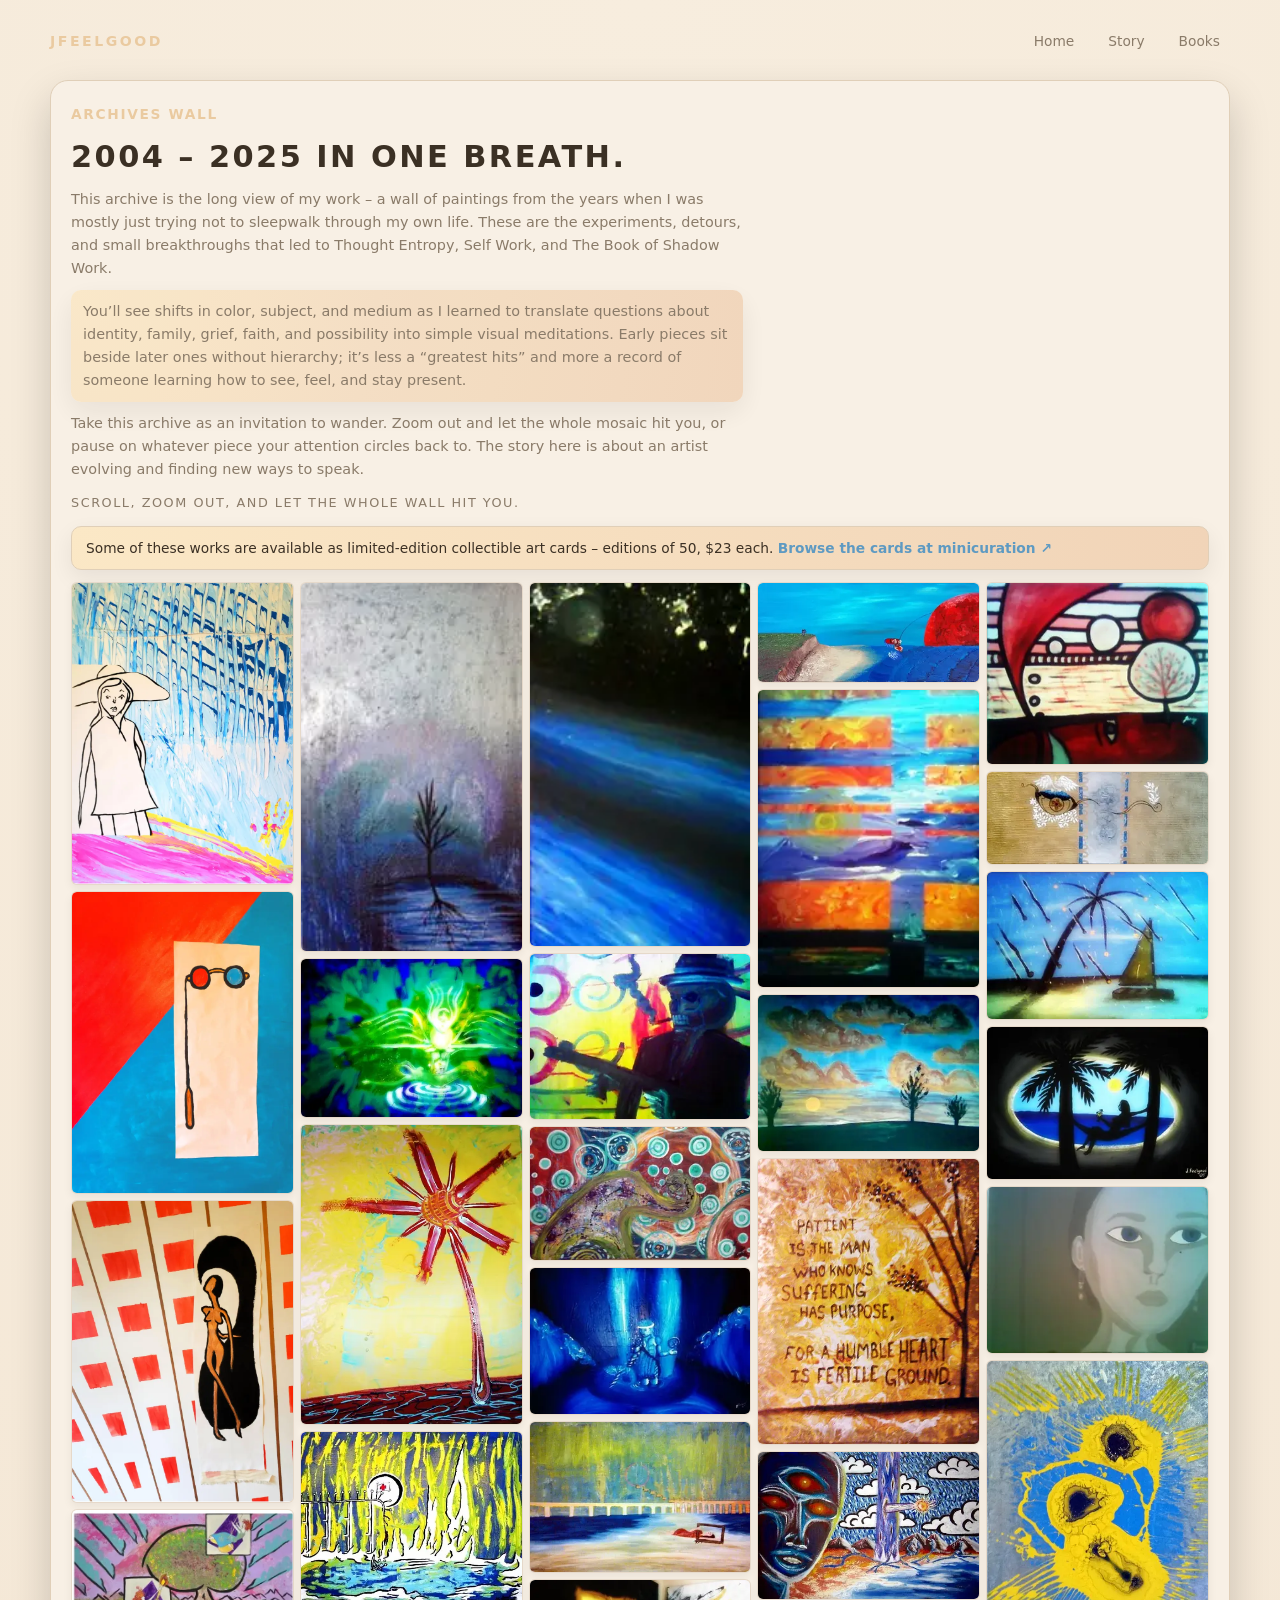
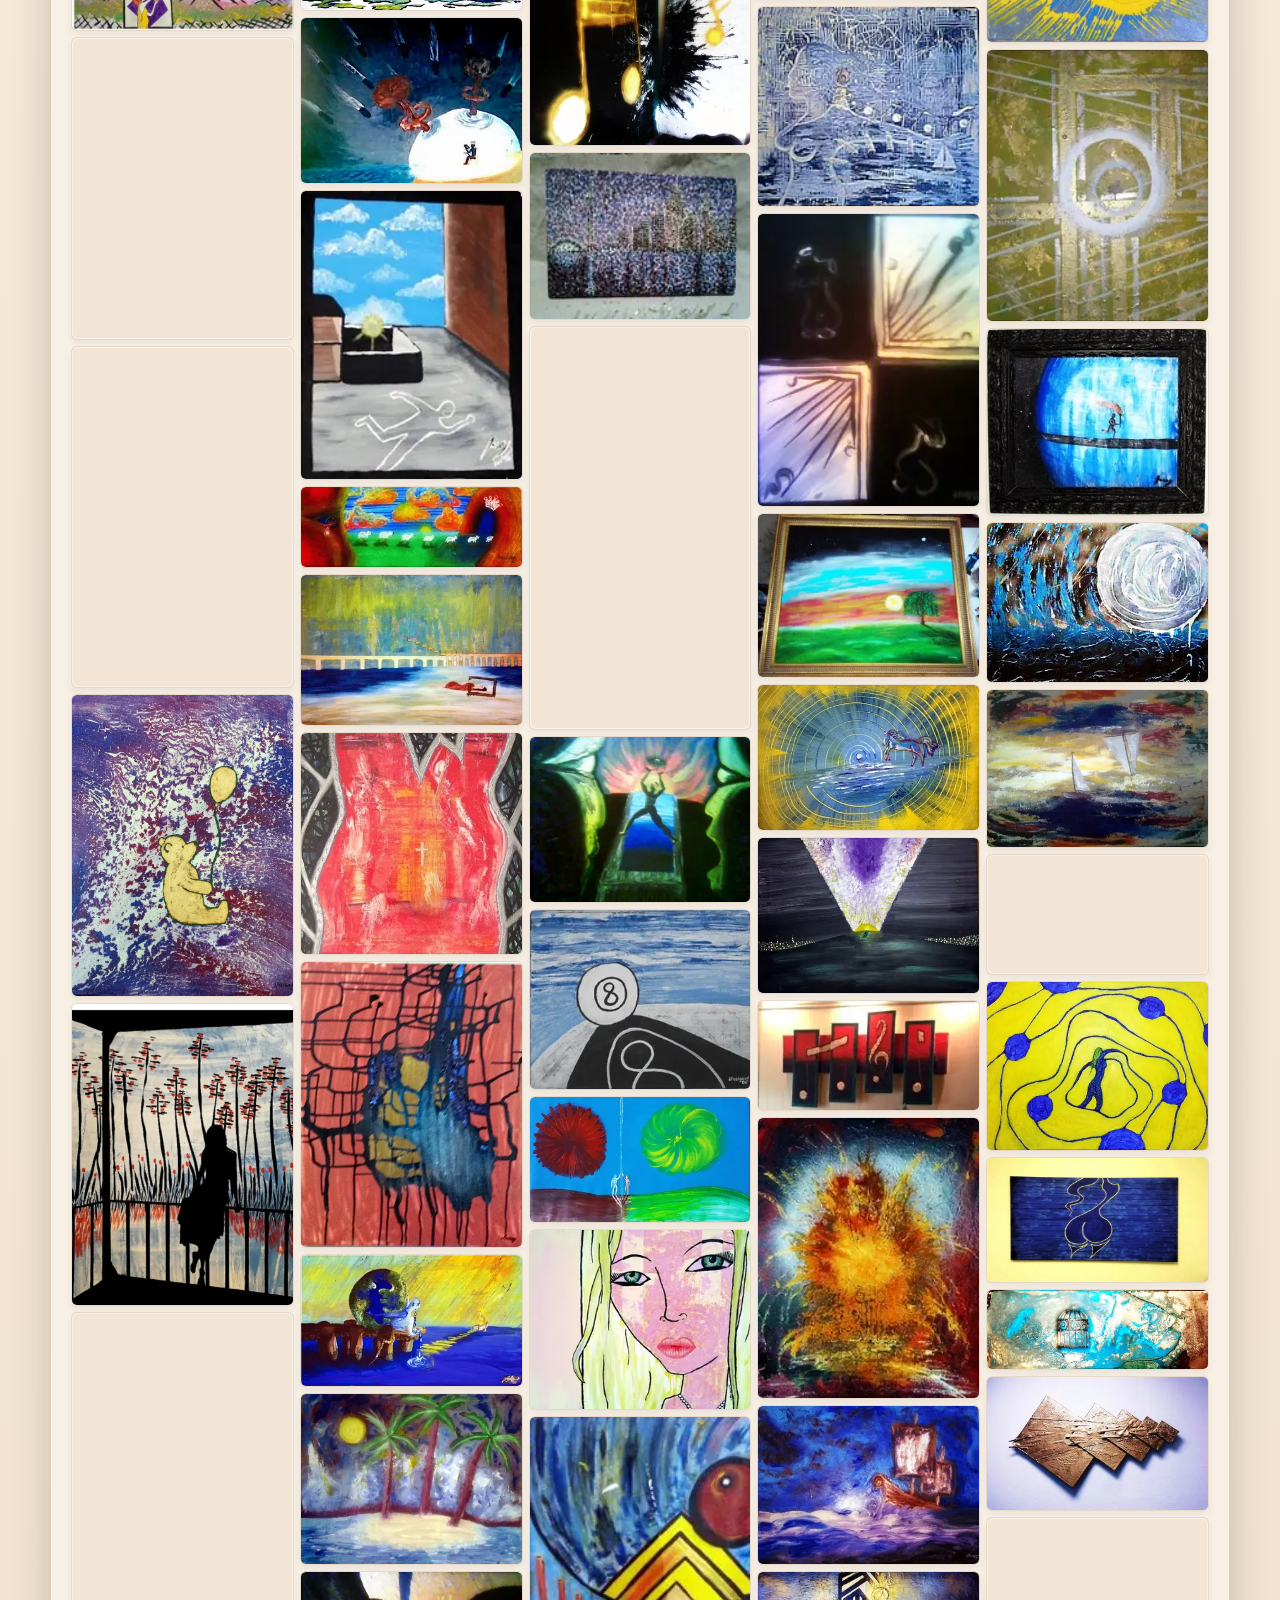
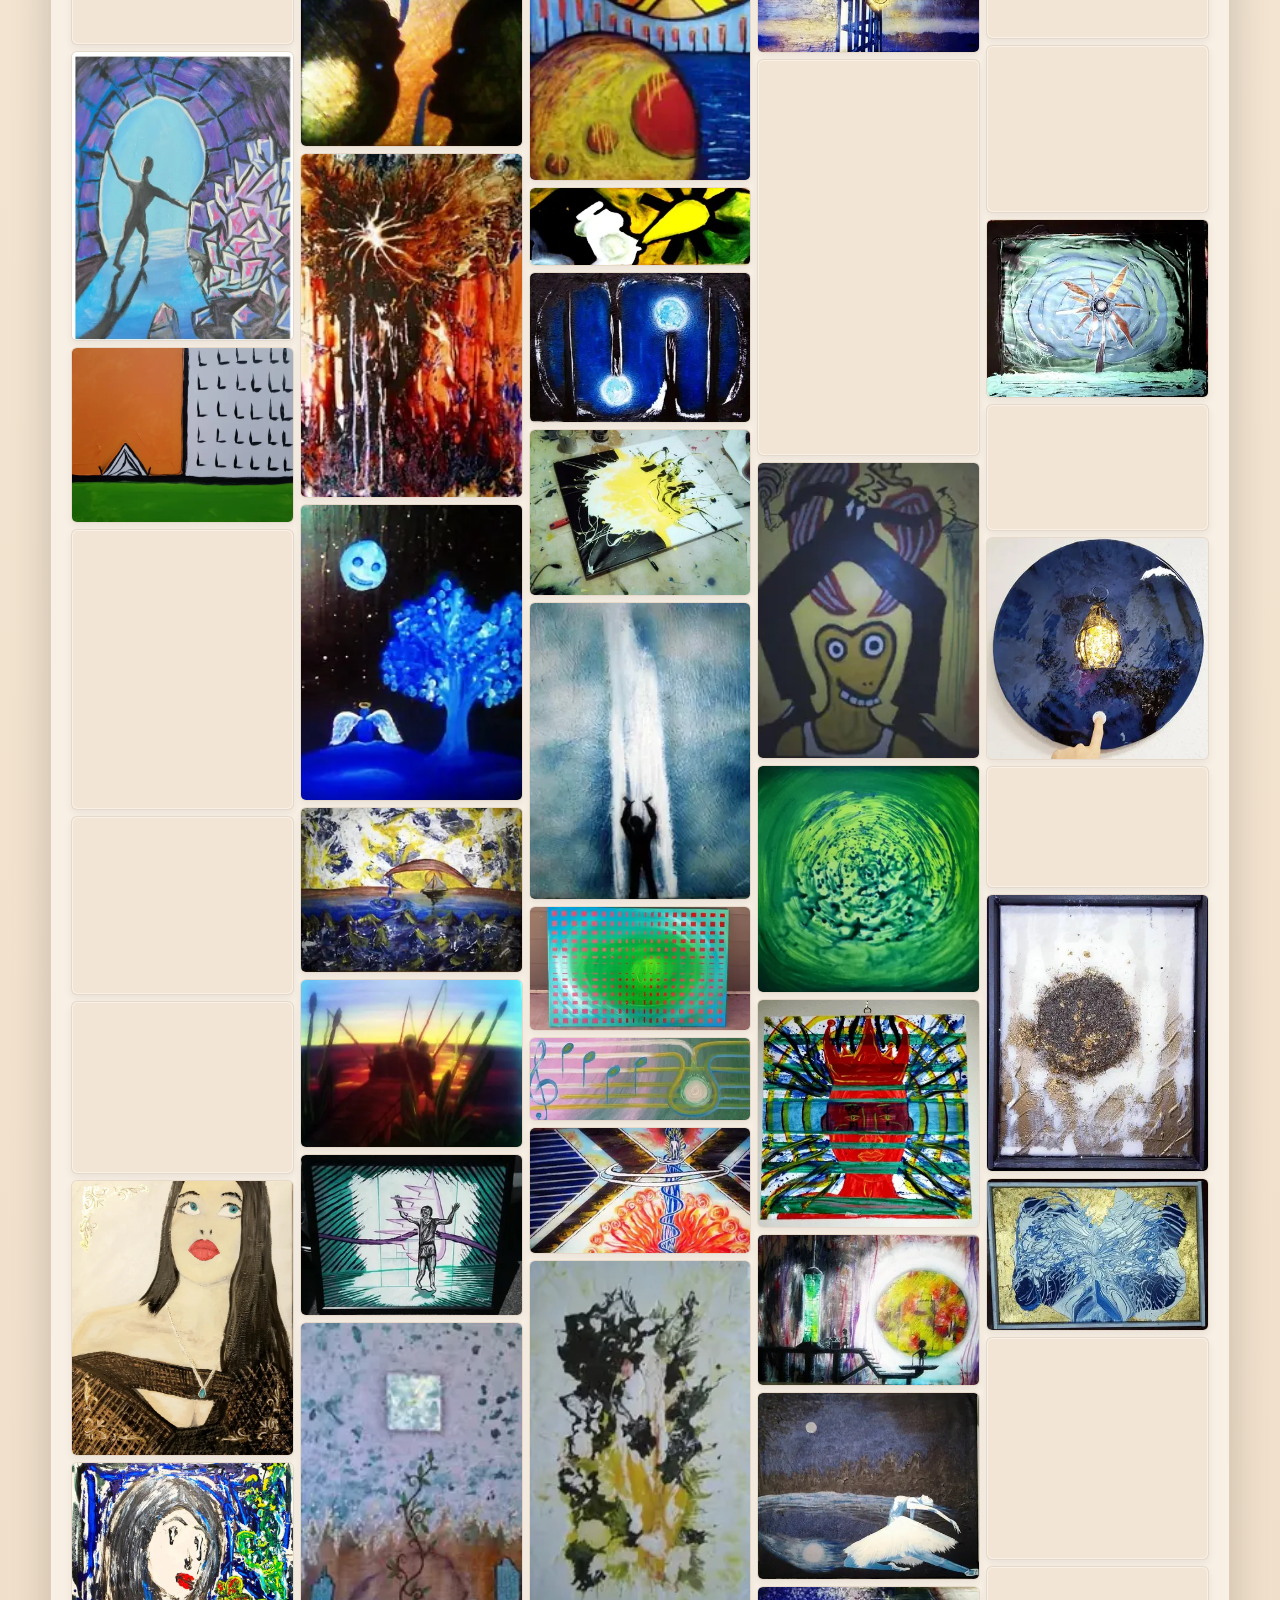
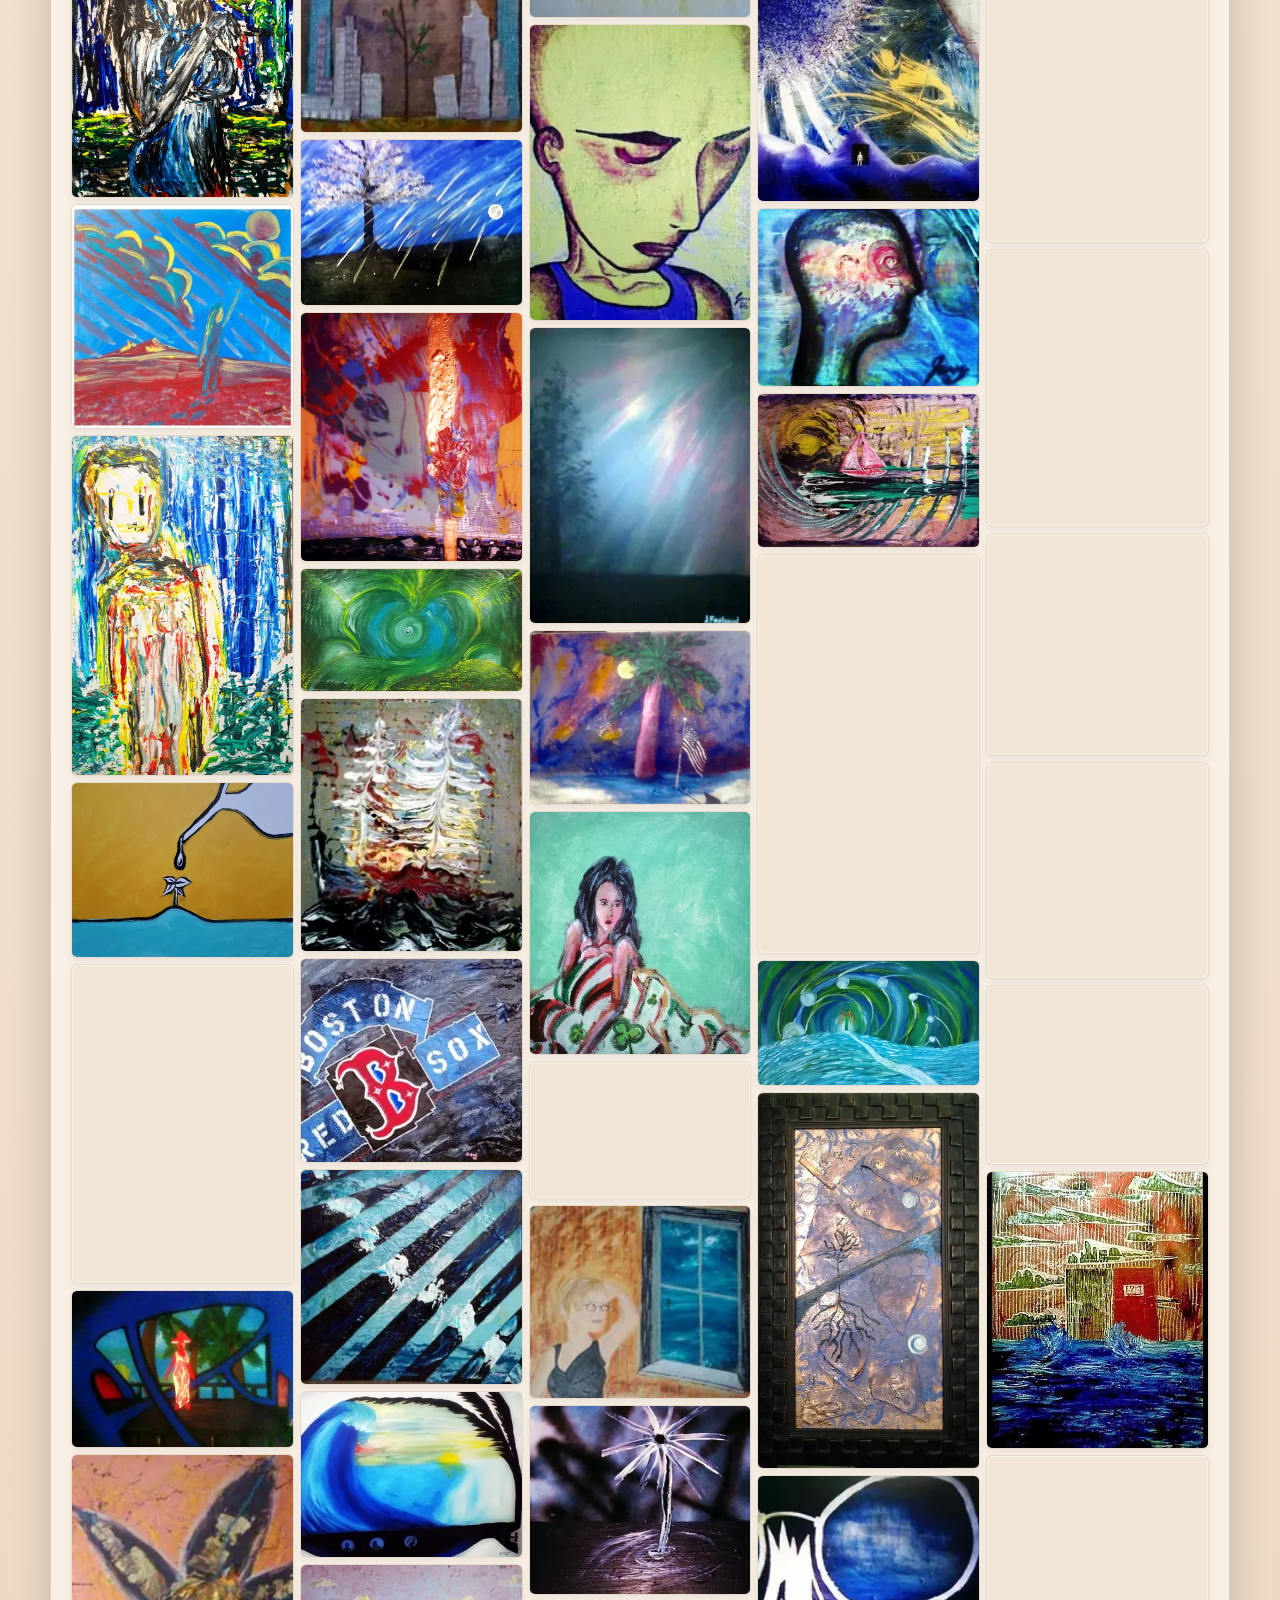
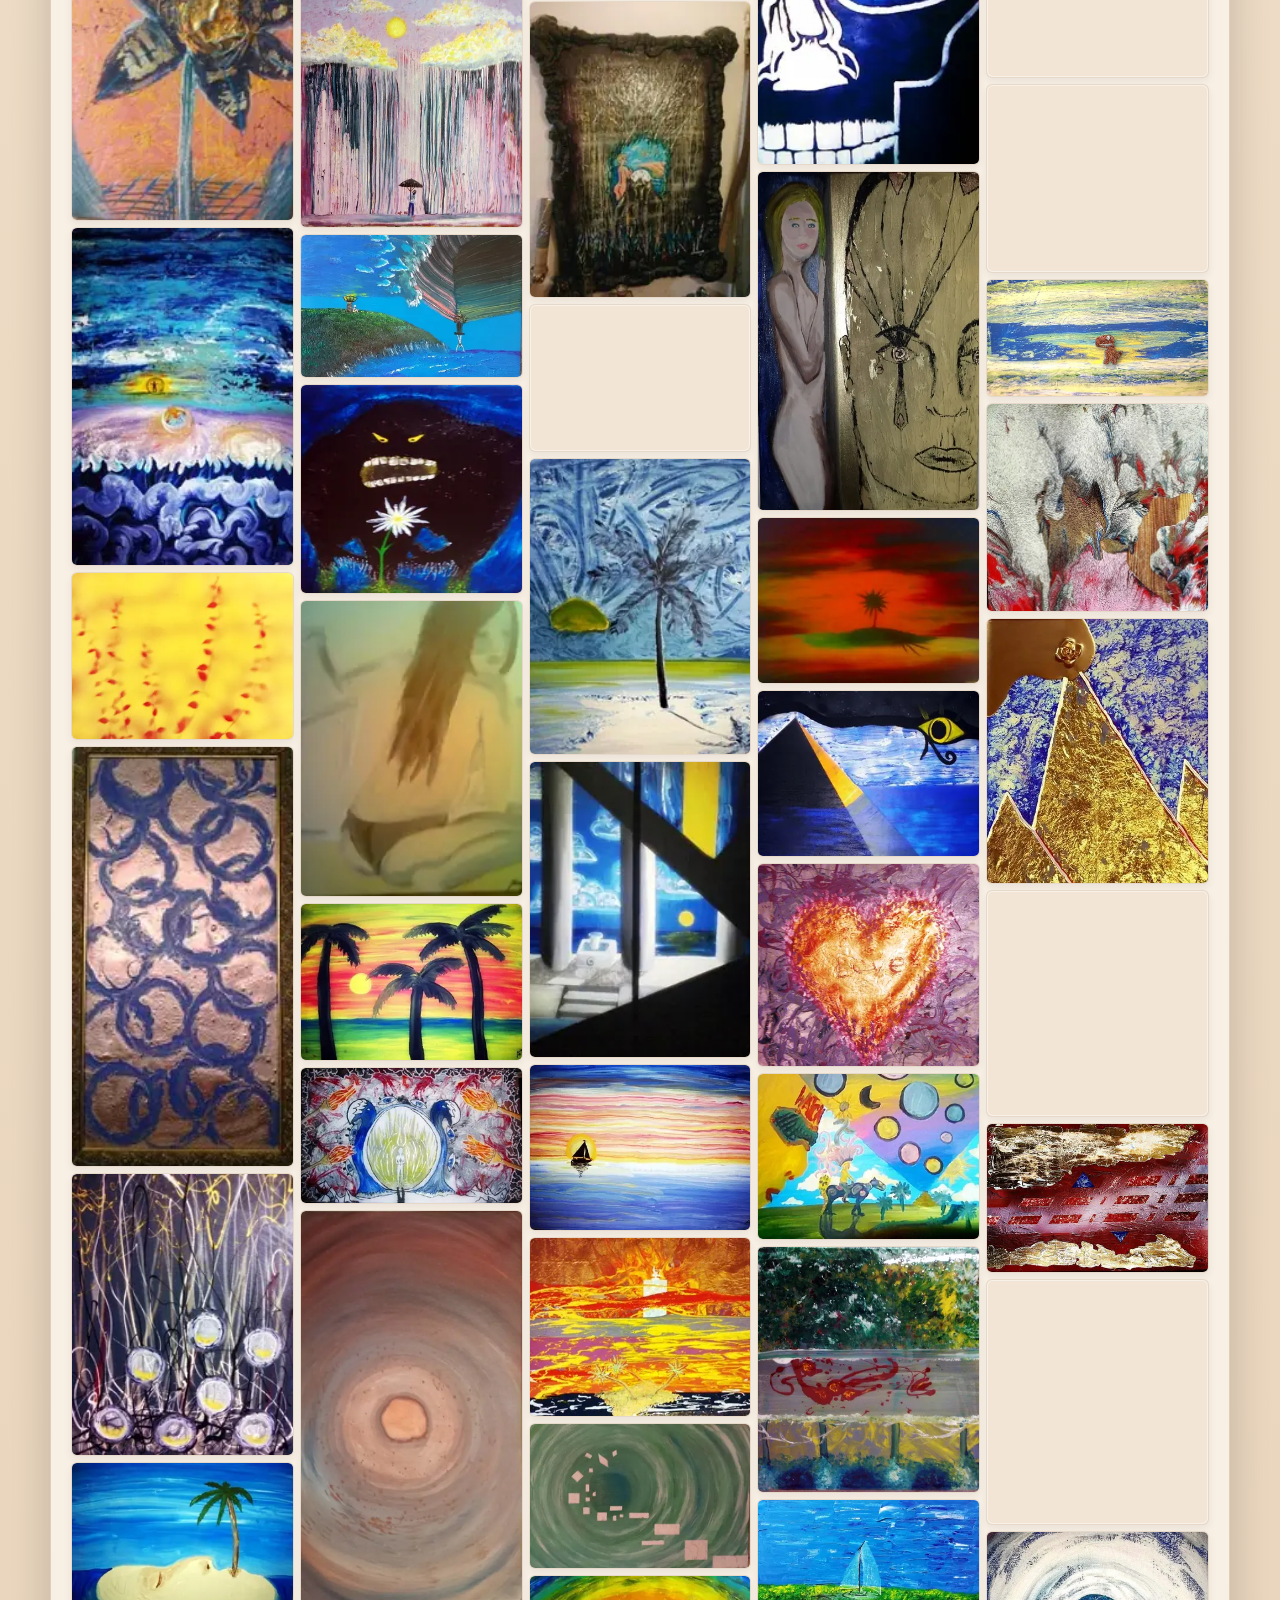
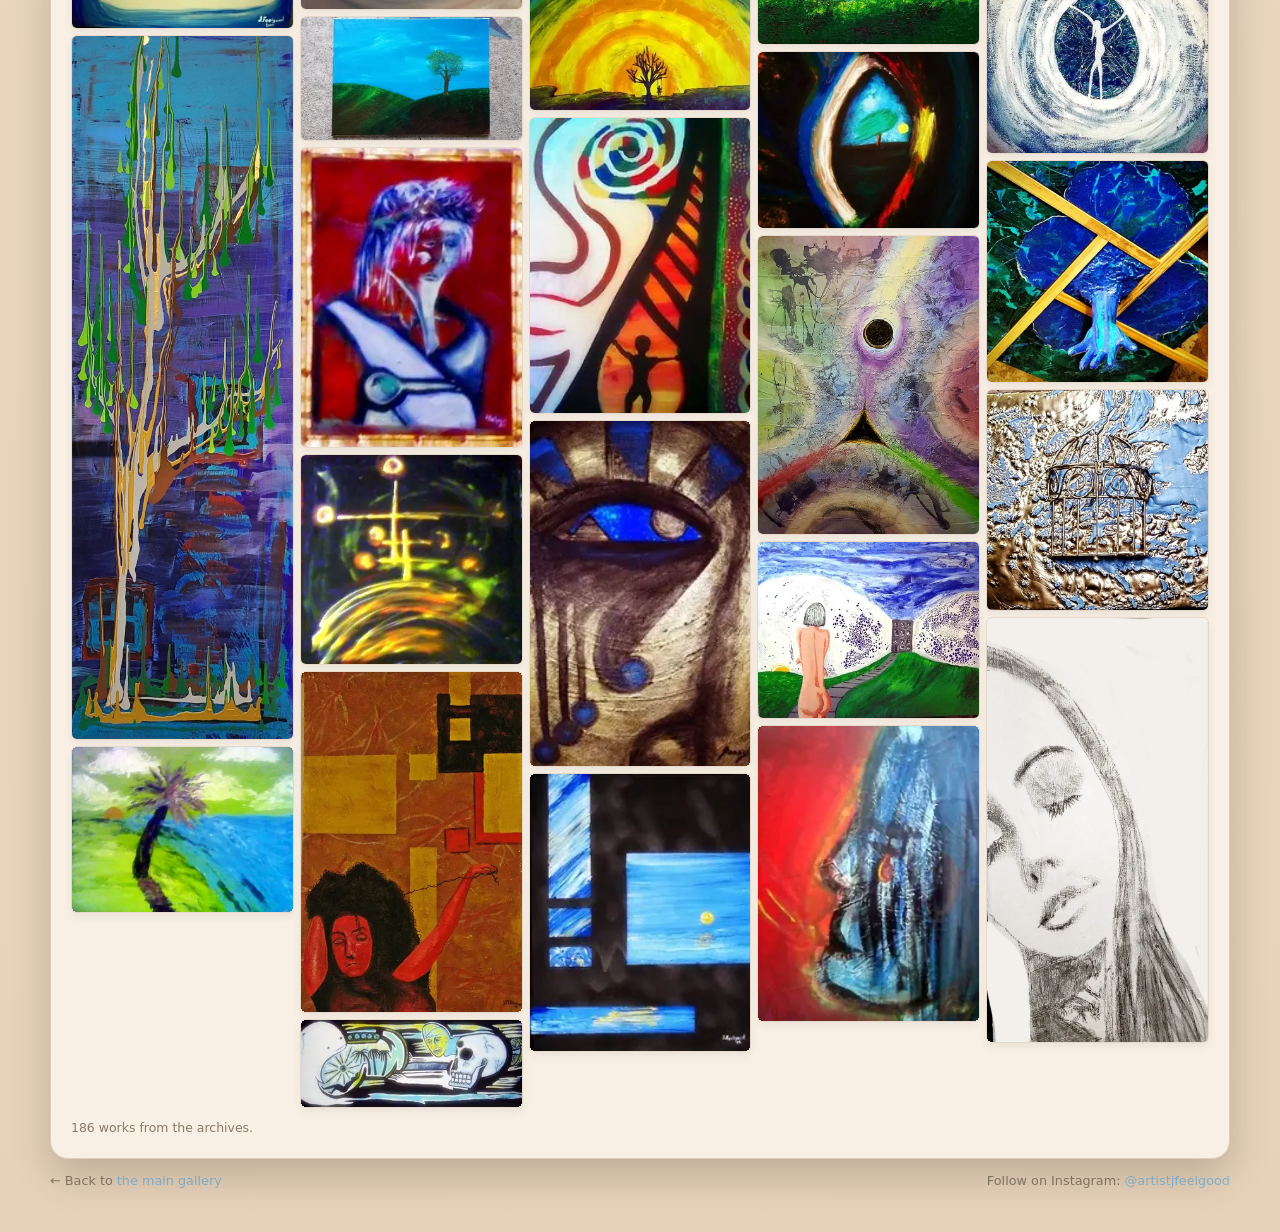
==== commit 36e0ef47: "Shrink the site to a fifth of its size, and stop making visitors wait for it The repository is what " ====
--- a/archives.html
+++ b/archives.html
@@ -4,6 +4,8 @@
   <meta charset="UTF-8">
   <title>Archives Wall – JFeelgood</title>
   <meta name="viewport" content="width=device-width, initial-scale=1">
+  <meta name="theme-color" content="#f4e7d7">
+  <link rel="icon" href="data:image/svg+xml,%3Csvg xmlns='http://www.w3.org/2000/svg' viewBox='0 0 32 32'%3E%3Crect width='32' height='32' fill='%23050509'/%3E%3Ccircle cx='16' cy='16' r='9' fill='%23f5b642'/%3E%3C/svg%3E">
   <meta name="description" content="An immersive wall of JFeelgood paintings from the archives – a visual timeline of nearly two decades of work.">
   <link rel="canonical" href="https://jfeelgood.com/archives.html" />
   <meta property="og:type" content="website">
@@ -11,22 +13,277 @@
   <meta property="og:site_name" content="JFeelgood Art">
   <meta property="og:title" content="Archives Wall – JFeelgood">
   <meta property="og:description" content="A wall of 186 paintings spanning 2004–2025 – experiments, detours, and breakthroughs from two decades of work.">
-  <meta property="og:image" content="https://jfeelgood.com/assets/images/opt/og-jfeelgood.jpg">
+  <meta property="og:image" content="https://jfeelgood.com/assets/images/opt/og-jfeelgood-1200x630.jpg">
+  <meta property="og:image:width" content="1200">
+  <meta property="og:image:height" content="630">
+  <meta property="og:image:alt" content="Dreamfall, a painting by JFeelgood">
   <meta name="twitter:card" content="summary_large_image">
   <meta name="twitter:title" content="Archives Wall – JFeelgood">
   <meta name="twitter:description" content="A wall of 186 paintings spanning 2004–2025.">
-  <meta name="twitter:image" content="https://jfeelgood.com/assets/images/opt/og-jfeelgood.jpg">
+  <meta name="twitter:image" content="https://jfeelgood.com/assets/images/opt/og-jfeelgood-1200x630.jpg">
+  <meta name="twitter:image:alt" content="Dreamfall, a painting by JFeelgood">
   <script type="application/ld+json">
   {
     "@context": "https://schema.org",
-    "@type": "CollectionPage",
-    "name": "Archives Wall – JFeelgood",
-    "url": "https://jfeelgood.com/archives.html",
-    "description": "A wall of paintings by JFeelgood spanning 2004–2025.",
-    "author": { "@type": "Person", "name": "JFeelgood", "url": "https://jfeelgood.com/" }
+    "@graph": [
+      {
+        "@type": "CollectionPage",
+        "@id": "https://jfeelgood.com/archives.html#page",
+        "name": "Archives Wall – JFeelgood",
+        "url": "https://jfeelgood.com/archives.html",
+        "description": "A wall of 186 paintings by JFeelgood spanning 2004–2025.",
+        "isPartOf": {
+          "@id": "https://jfeelgood.com/#website"
+        },
+        "about": {
+          "@id": "https://jfeelgood.com/#artist"
+        },
+        "mainEntity": {
+          "@id": "https://jfeelgood.com/archives.html#wall"
+        }
+      },
+      {
+        "@type": "Person",
+        "@id": "https://jfeelgood.com/#artist",
+        "name": "JFeelgood",
+        "url": "https://jfeelgood.com/",
+        "jobTitle": "Artist"
+      },
+      {
+        "@type": "ImageGallery",
+        "@id": "https://jfeelgood.com/archives.html#wall",
+        "name": "JFeelgood archives wall, 2004–2025",
+        "description": "Every archived painting, from early experiments to the work that became Thought Entropy, Self Work and The Book of Shadow Work.",
+        "numberOfItems": 186,
+        "associatedMedia": [
+          {
+            "@type": "ImageObject",
+            "position": 1,
+            "name": "Vicarious",
+            "contentUrl": "https://jfeelgood.com/assets/images/archives/full/Vicarious.webp",
+            "thumbnailUrl": "https://jfeelgood.com/assets/images/archives/thumbs/Vicarious.webp",
+            "creator": {
+              "@id": "https://jfeelgood.com/#artist"
+            }
+          },
+          {
+            "@type": "ImageObject",
+            "position": 2,
+            "name": "Best Friend",
+            "contentUrl": "https://jfeelgood.com/assets/images/archives/full/best%20friend.webp",
+            "thumbnailUrl": "https://jfeelgood.com/assets/images/archives/thumbs/best%20friend.webp",
+            "creator": {
+              "@id": "https://jfeelgood.com/#artist"
+            }
+          },
+          {
+            "@type": "ImageObject",
+            "position": 3,
+            "name": "Businessman",
+            "contentUrl": "https://jfeelgood.com/assets/images/archives/full/businessman.webp",
+            "thumbnailUrl": "https://jfeelgood.com/assets/images/archives/thumbs/businessman.webp",
+            "creator": {
+              "@id": "https://jfeelgood.com/#artist"
+            }
+          },
+          {
+            "@type": "ImageObject",
+            "position": 4,
+            "name": "Colossal Waste Of Time",
+            "contentUrl": "https://jfeelgood.com/assets/images/archives/thumbs/colossal%20waste%20of%20time.webp",
+            "thumbnailUrl": "https://jfeelgood.com/assets/images/archives/thumbs/colossal%20waste%20of%20time.webp",
+            "creator": {
+              "@id": "https://jfeelgood.com/#artist"
+            }
+          },
+          {
+            "@type": "ImageObject",
+            "position": 5,
+            "name": "Crowned",
+            "contentUrl": "https://jfeelgood.com/assets/images/archives/full/crowned.webp",
+            "thumbnailUrl": "https://jfeelgood.com/assets/images/archives/thumbs/crowned.webp",
+            "creator": {
+              "@id": "https://jfeelgood.com/#artist"
+            }
+          },
+          {
+            "@type": "ImageObject",
+            "position": 6,
+            "name": "Dream Mountain",
+            "contentUrl": "https://jfeelgood.com/assets/images/archives/full/dream%20mountain.webp",
+            "thumbnailUrl": "https://jfeelgood.com/assets/images/archives/thumbs/dream%20mountain.webp",
+            "creator": {
+              "@id": "https://jfeelgood.com/#artist"
+            }
+          },
+          {
+            "@type": "ImageObject",
+            "position": 7,
+            "name": "Pooh",
+            "contentUrl": "https://jfeelgood.com/assets/images/archives/full/pooh.webp",
+            "thumbnailUrl": "https://jfeelgood.com/assets/images/archives/thumbs/pooh.webp",
+            "creator": {
+              "@id": "https://jfeelgood.com/#artist"
+            }
+          },
+          {
+            "@type": "ImageObject",
+            "position": 8,
+            "name": "Sweet Dreams",
+            "contentUrl": "https://jfeelgood.com/assets/images/archives/full/sweet%20dreams.webp",
+            "thumbnailUrl": "https://jfeelgood.com/assets/images/archives/thumbs/sweet%20dreams.webp",
+            "creator": {
+              "@id": "https://jfeelgood.com/#artist"
+            }
+          },
+          {
+            "@type": "ImageObject",
+            "position": 9,
+            "name": "A Simple Meditation",
+            "contentUrl": "https://jfeelgood.com/assets/images/archives/full/A%20Simple%20Meditation.webp",
+            "thumbnailUrl": "https://jfeelgood.com/assets/images/archives/thumbs/A%20Simple%20Meditation.webp",
+            "creator": {
+              "@id": "https://jfeelgood.com/#artist"
+            }
+          },
+          {
+            "@type": "ImageObject",
+            "position": 10,
+            "name": "Adventure Awaits",
+            "contentUrl": "https://jfeelgood.com/assets/images/archives/thumbs/Adventure%20Awaits.webp",
+            "thumbnailUrl": "https://jfeelgood.com/assets/images/archives/thumbs/Adventure%20Awaits.webp",
+            "creator": {
+              "@id": "https://jfeelgood.com/#artist"
+            }
+          },
+          {
+            "@type": "ImageObject",
+            "position": 11,
+            "name": "Affordable Housing",
+            "contentUrl": "https://jfeelgood.com/assets/images/archives/full/Affordable%20Housing.webp",
+            "thumbnailUrl": "https://jfeelgood.com/assets/images/archives/thumbs/Affordable%20Housing.webp",
+            "creator": {
+              "@id": "https://jfeelgood.com/#artist"
+            }
+          },
+          {
+            "@type": "ImageObject",
+            "position": 12,
+            "name": "Chelsea Contemporary",
+            "contentUrl": "https://jfeelgood.com/assets/images/archives/full/Chelsea%20Contemporary.webp",
+            "thumbnailUrl": "https://jfeelgood.com/assets/images/archives/thumbs/Chelsea%20Contemporary.webp",
+            "creator": {
+              "@id": "https://jfeelgood.com/#artist"
+            }
+          },
+          {
+            "@type": "ImageObject",
+            "position": 13,
+            "name": "Cornerstones",
+            "contentUrl": "https://jfeelgood.com/assets/images/archives/full/Cornerstones.webp",
+            "thumbnailUrl": "https://jfeelgood.com/assets/images/archives/thumbs/Cornerstones.webp",
+            "creator": {
+              "@id": "https://jfeelgood.com/#artist"
+            }
+          },
+          {
+            "@type": "ImageObject",
+            "position": 14,
+            "name": "Gentrification",
+            "contentUrl": "https://jfeelgood.com/assets/images/archives/full/Gentrification.webp",
+            "thumbnailUrl": "https://jfeelgood.com/assets/images/archives/thumbs/Gentrification.webp",
+            "creator": {
+              "@id": "https://jfeelgood.com/#artist"
+            }
+          },
+          {
+            "@type": "ImageObject",
+            "position": 15,
+            "name": "Grecia Monroc",
+            "contentUrl": "https://jfeelgood.com/assets/images/archives/full/Grecia%20Monroc.webp",
+            "thumbnailUrl": "https://jfeelgood.com/assets/images/archives/thumbs/Grecia%20Monroc.webp",
+            "creator": {
+              "@id": "https://jfeelgood.com/#artist"
+            }
+          },
+          {
+            "@type": "ImageObject",
+            "position": 16,
+            "name": "Le Monarch",
+            "contentUrl": "https://jfeelgood.com/assets/images/archives/full/Le%20Monarch.webp",
+            "thumbnailUrl": "https://jfeelgood.com/assets/images/archives/thumbs/Le%20Monarch.webp",
+            "creator": {
+              "@id": "https://jfeelgood.com/#artist"
+            }
+          },
+          {
+            "@type": "ImageObject",
+            "position": 17,
+            "name": "Liberty",
+            "contentUrl": "https://jfeelgood.com/assets/images/archives/thumbs/Liberty.webp",
+            "thumbnailUrl": "https://jfeelgood.com/assets/images/archives/thumbs/Liberty.webp",
+            "creator": {
+              "@id": "https://jfeelgood.com/#artist"
+            }
+          },
+          {
+            "@type": "ImageObject",
+            "position": 18,
+            "name": "Ronin",
+            "contentUrl": "https://jfeelgood.com/assets/images/archives/full/Ronin.webp",
+            "thumbnailUrl": "https://jfeelgood.com/assets/images/archives/thumbs/Ronin.webp",
+            "creator": {
+              "@id": "https://jfeelgood.com/#artist"
+            }
+          },
+          {
+            "@type": "ImageObject",
+            "position": 19,
+            "name": "Sentiments",
+            "contentUrl": "https://jfeelgood.com/assets/images/archives/full/Sentiments.webp",
+            "thumbnailUrl": "https://jfeelgood.com/assets/images/archives/thumbs/Sentiments.webp",
+            "creator": {
+              "@id": "https://jfeelgood.com/#artist"
+            }
+          },
+          {
+            "@type": "ImageObject",
+            "position": 20,
+            "name": "Supernova",
+            "contentUrl": "https://jfeelgood.com/assets/images/archives/full/Supernova.webp",
+            "thumbnailUrl": "https://jfeelgood.com/assets/images/archives/thumbs/Supernova.webp",
+            "creator": {
+              "@id": "https://jfeelgood.com/#artist"
+            }
+          }
+        ]
+      },
+      {
+        "@type": "BreadcrumbList",
+        "itemListElement": [
+          {
+            "@type": "ListItem",
+            "position": 1,
+            "name": "Gallery",
+            "item": "https://jfeelgood.com/"
+          },
+          {
+            "@type": "ListItem",
+            "position": 2,
+            "name": "Classic site",
+            "item": "https://jfeelgood.com/classic.html"
+          },
+          {
+            "@type": "ListItem",
+            "position": 3,
+            "name": "Archives wall",
+            "item": "https://jfeelgood.com/archives.html"
+          }
+        ]
+      }
+    ]
   }
   </script>
-  <script defer src="https://cdn.vercel-insights.com/v1/script.js"></script>
   <style>
   :root {
     /* Soft studio / paper palette */
@@ -341,8 +598,14 @@
         </div>
 
         <div class="archive-grid" id="archive-grid">
-          <!-- Images will be inserted here by JavaScript -->
+          <!-- Built by the module at the end of this file, from the same
+               ARCHIVES list the 3D gallery hangs. -->
         </div>
+        <noscript>
+          <p>The wall builds itself with JavaScript. Without it, the work is all
+          still here: <a href="classic.html">the classic site</a> has the
+          featured paintings, the Self Work series, the books and the cards.</p>
+        </noscript>
 
         <p class="archive-count" id="archive-count"></p>
       </div>
@@ -354,68 +617,69 @@
     </footer>
   </div>
 
-<script>
-  const archiveImages = [
-  "Vicarious.png",
-  "best friend.png",
-  "businessman.png",
-  "colossal waste of time.jpg",
-  "crowned.png",
-  "dream mountain.jpg",
-  "pooh.png",
-  "sweet dreams.png",
-  "A Simple Meditation.jpg",
-  "Adventure Awaits.jpg",
-  "Affordable Housing.jpg",
-  "Chelsea Contemporary.jpg",
-  "Cornerstones.jpg",
-  "Gentrification.jpg",
-  "Grecia Monroc.jpg",
-  "Le Monarch.jpg",
-  "Liberty.jpg",
-  "Ronin.jpg",
-  "Sentiments.jpg",
-  "Supernova.jpg"
-];
-
-  for (let i = 1; i <= 166; i++) {
-  const num = String(i).padStart(3, "0"); // 1 -> "001"
-  archiveImages.push(`JFeelgood painting ${num}.jpg`);
-}
-const gridEl = document.getElementById('archive-grid');
-const countEl = document.getElementById('archive-count');
-
-archiveImages.forEach(name => {
-  const item = document.createElement('div');
-  item.className = 'archive-item';
-
-  const base = name.replace(/\.(jpe?g|png)$/i, '');
-
-  // Small WebP thumbnail in the grid; click through to the full-resolution original.
-  const link = document.createElement('a');
-  link.href = 'assets/images/archives/' + name;
-  link.target = '_blank';
-  link.rel = 'noopener';
-
-  const img = document.createElement('img');
-  img.className = 'archive-img';
-  img.src = 'assets/images/archives/thumbs/' + base + '.webp';
-  img.alt = base.replace(/[-_]/g, ' ') + ' – painting by JFeelgood';
-  img.loading = 'lazy';
-  img.decoding = 'async';
-  img.onerror = () => { img.onerror = null; img.src = 'assets/images/archives/' + name; };
-
-  link.appendChild(img);
-  item.appendChild(link);
-  gridEl.appendChild(item);
-});
-
-if (countEl) {
-  countEl.textContent = archiveImages.length
-    ? archiveImages.length + " works from the archives."
-    : "";
-}
-
+<script type="module">
+  // The wall is built from the same list the 3D gallery hangs (content.js), so
+  // the two can never drift. Each work carries the pixel size of its thumbnail,
+  // which is what lets the browser hold the right shape in the masonry before
+  // any image has decoded — without it the columns re-balance on every load and
+  // lazy loading has nothing to measure against.
+  import { ARCHIVES } from './gallery/js/content.js';
+
+  const gridEl = document.getElementById('archive-grid');
+  const countEl = document.getElementById('archive-count');
+  const frag = document.createDocumentFragment();
+  const pending = [];
+
+  for (const work of ARCHIVES) {
+    const item = document.createElement('div');
+    item.className = 'archive-item';
+
+    // Thumbnail in the grid; the click opens the largest version of the work
+    // that exists (a downscaled full view, or the thumbnail itself when the
+    // original was never bigger than one).
+    const link = document.createElement('a');
+    link.href = work.full;
+    link.target = '_blank';
+    link.rel = 'noopener';
+
+    const img = document.createElement('img');
+    img.className = 'archive-img';
+    img.alt = work.title + ' \u2013 painting by JFeelgood';
+    img.width = work.w;
+    img.height = work.h;
+    img.decoding = 'async';
+    img.loading = 'lazy';
+    img.dataset.src = work.thumb;
+
+    link.appendChild(img);
+    item.appendChild(link);
+    frag.appendChild(item);
+    pending.push(img);
+  }
+  gridEl.appendChild(frag);
+
+  // loading="lazy" alone is too generous here: in a column-count masonry the
+  // browser reaches far past the fold and pulls a couple of megabytes of
+  // thumbnails before the visitor has scrolled at all. Watching each one
+  // instead loads a screen ahead and no further.
+  if ('IntersectionObserver' in window) {
+    const io = new IntersectionObserver((entries) => {
+      for (const e of entries) {
+        if (!e.isIntersecting) continue;
+        e.target.src = e.target.dataset.src;
+        io.unobserve(e.target);
+      }
+    }, { rootMargin: '600px 0px' });
+    for (const img of pending) io.observe(img);
+  } else {
+    for (const img of pending) img.src = img.dataset.src;
+  }
+
+  if (countEl) {
+    countEl.textContent = ARCHIVES.length
+      ? ARCHIVES.length + ' works from the archives.'
+      : '';
+  }
 </script>
 
 
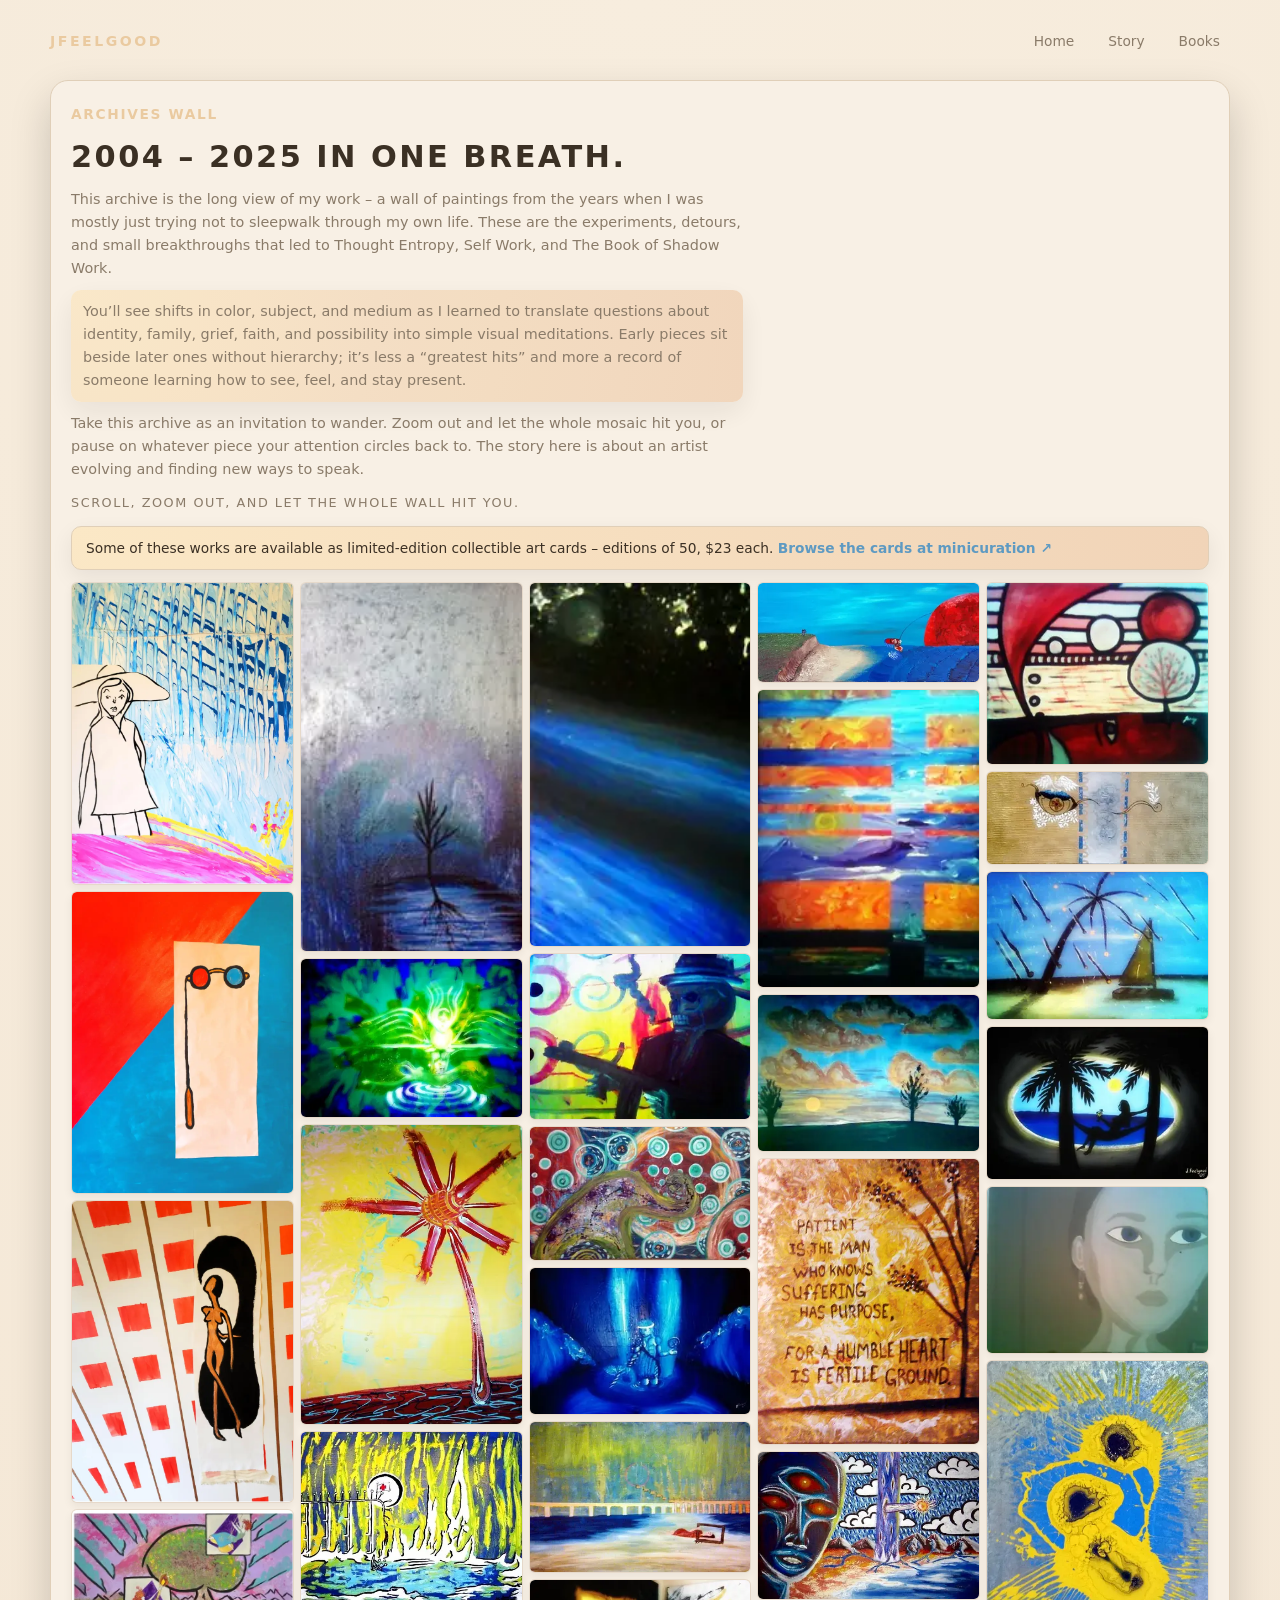
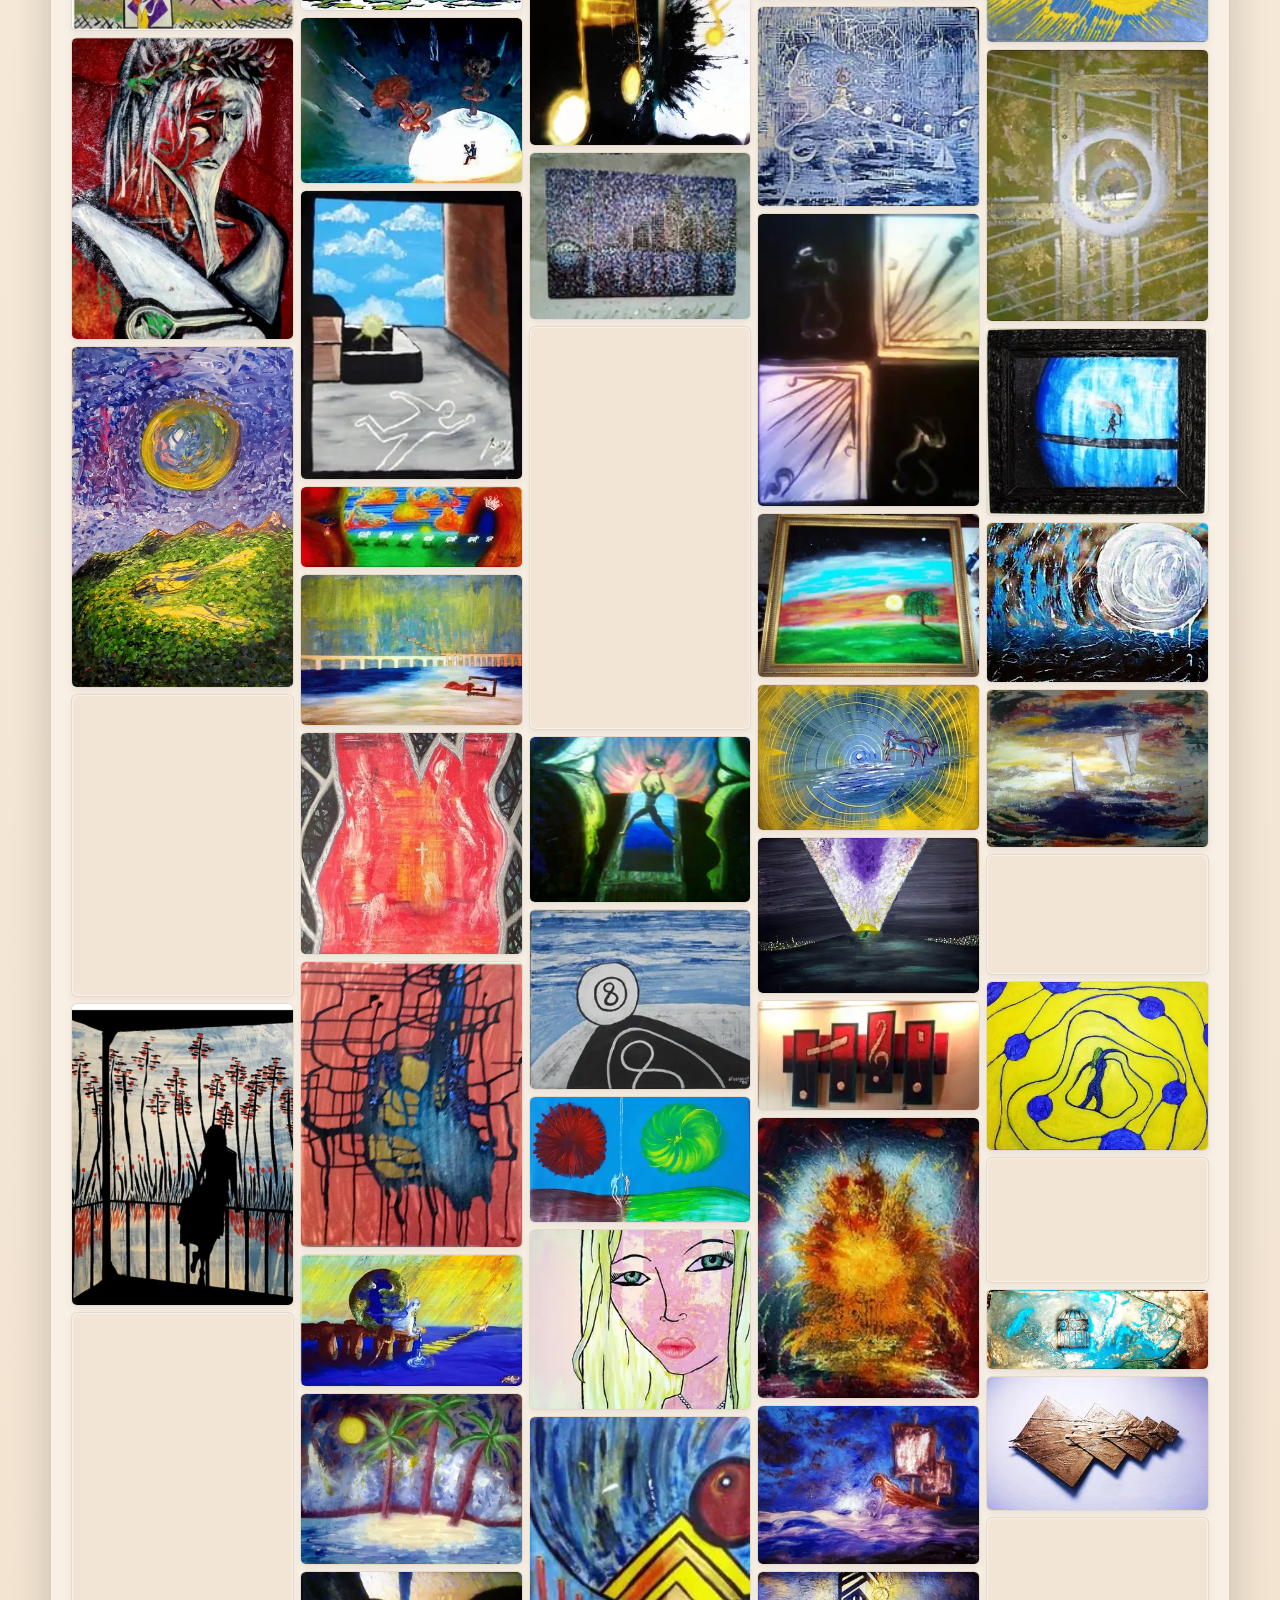
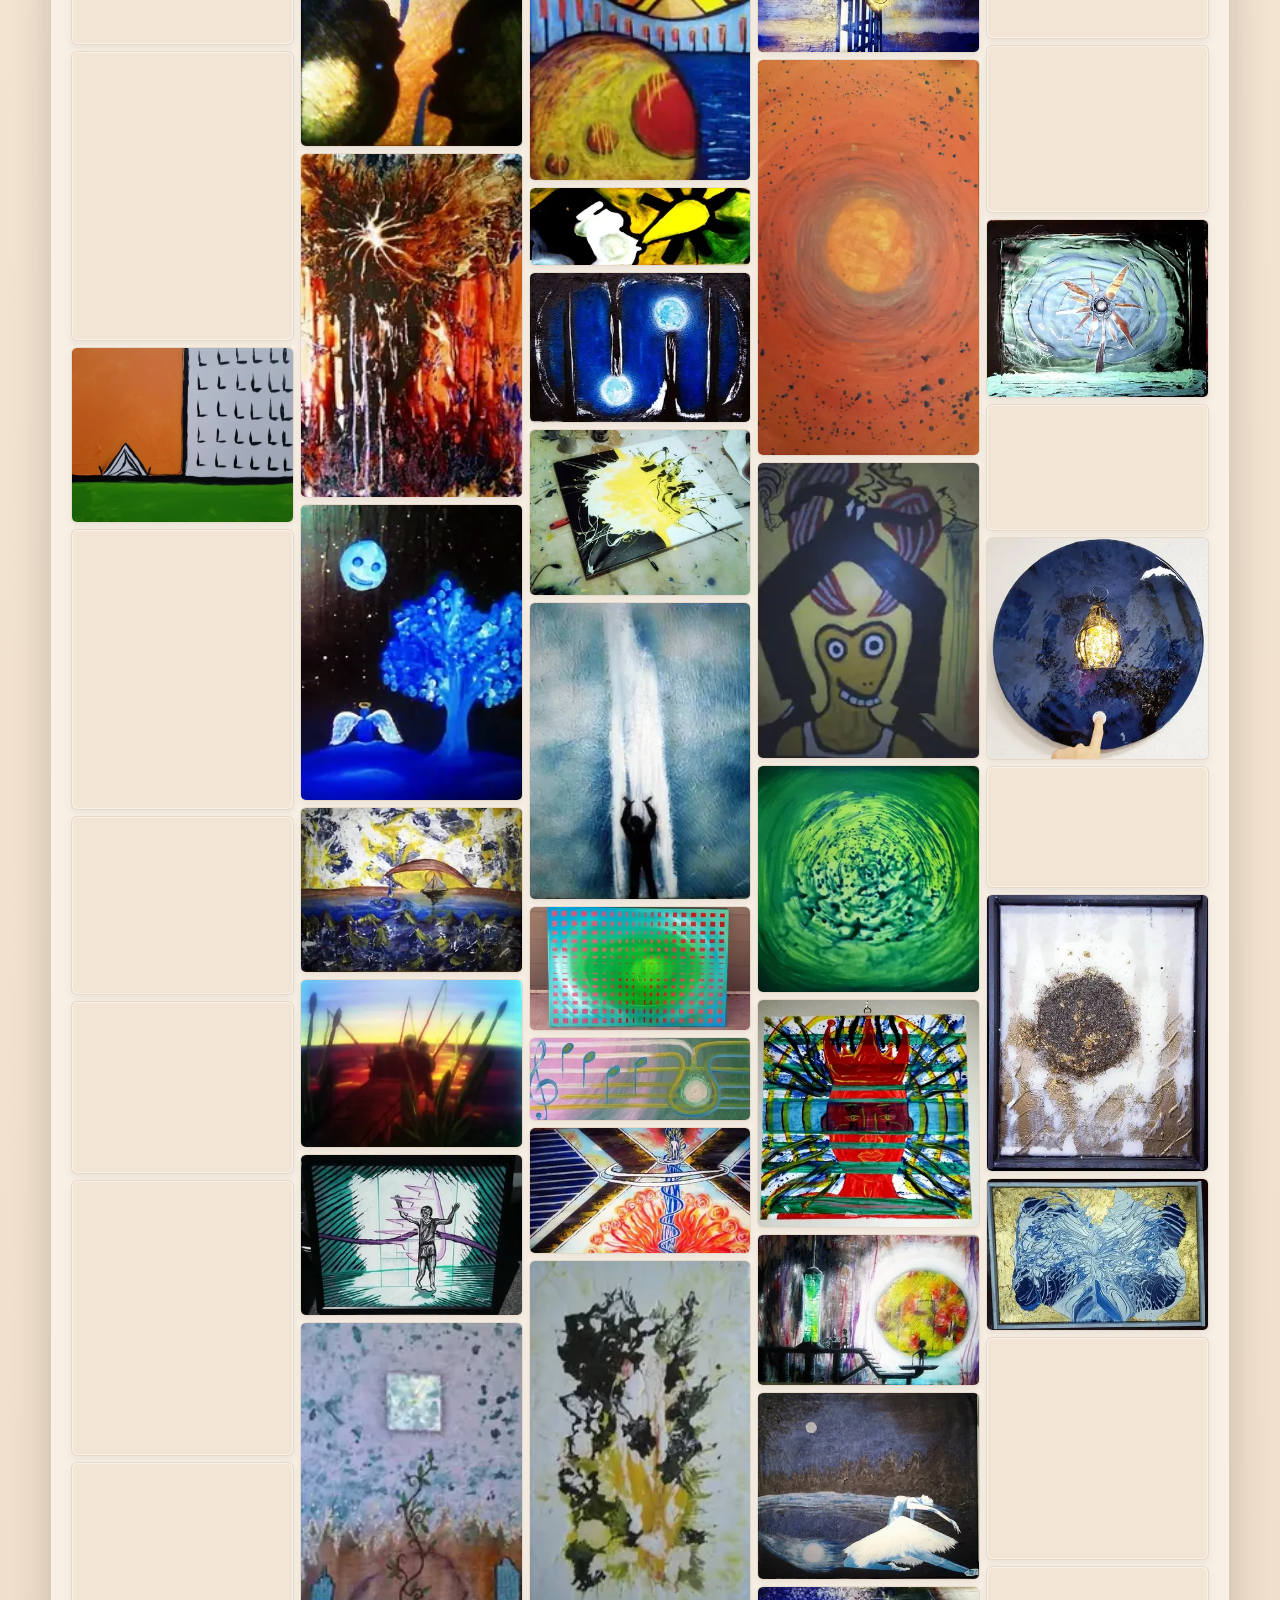
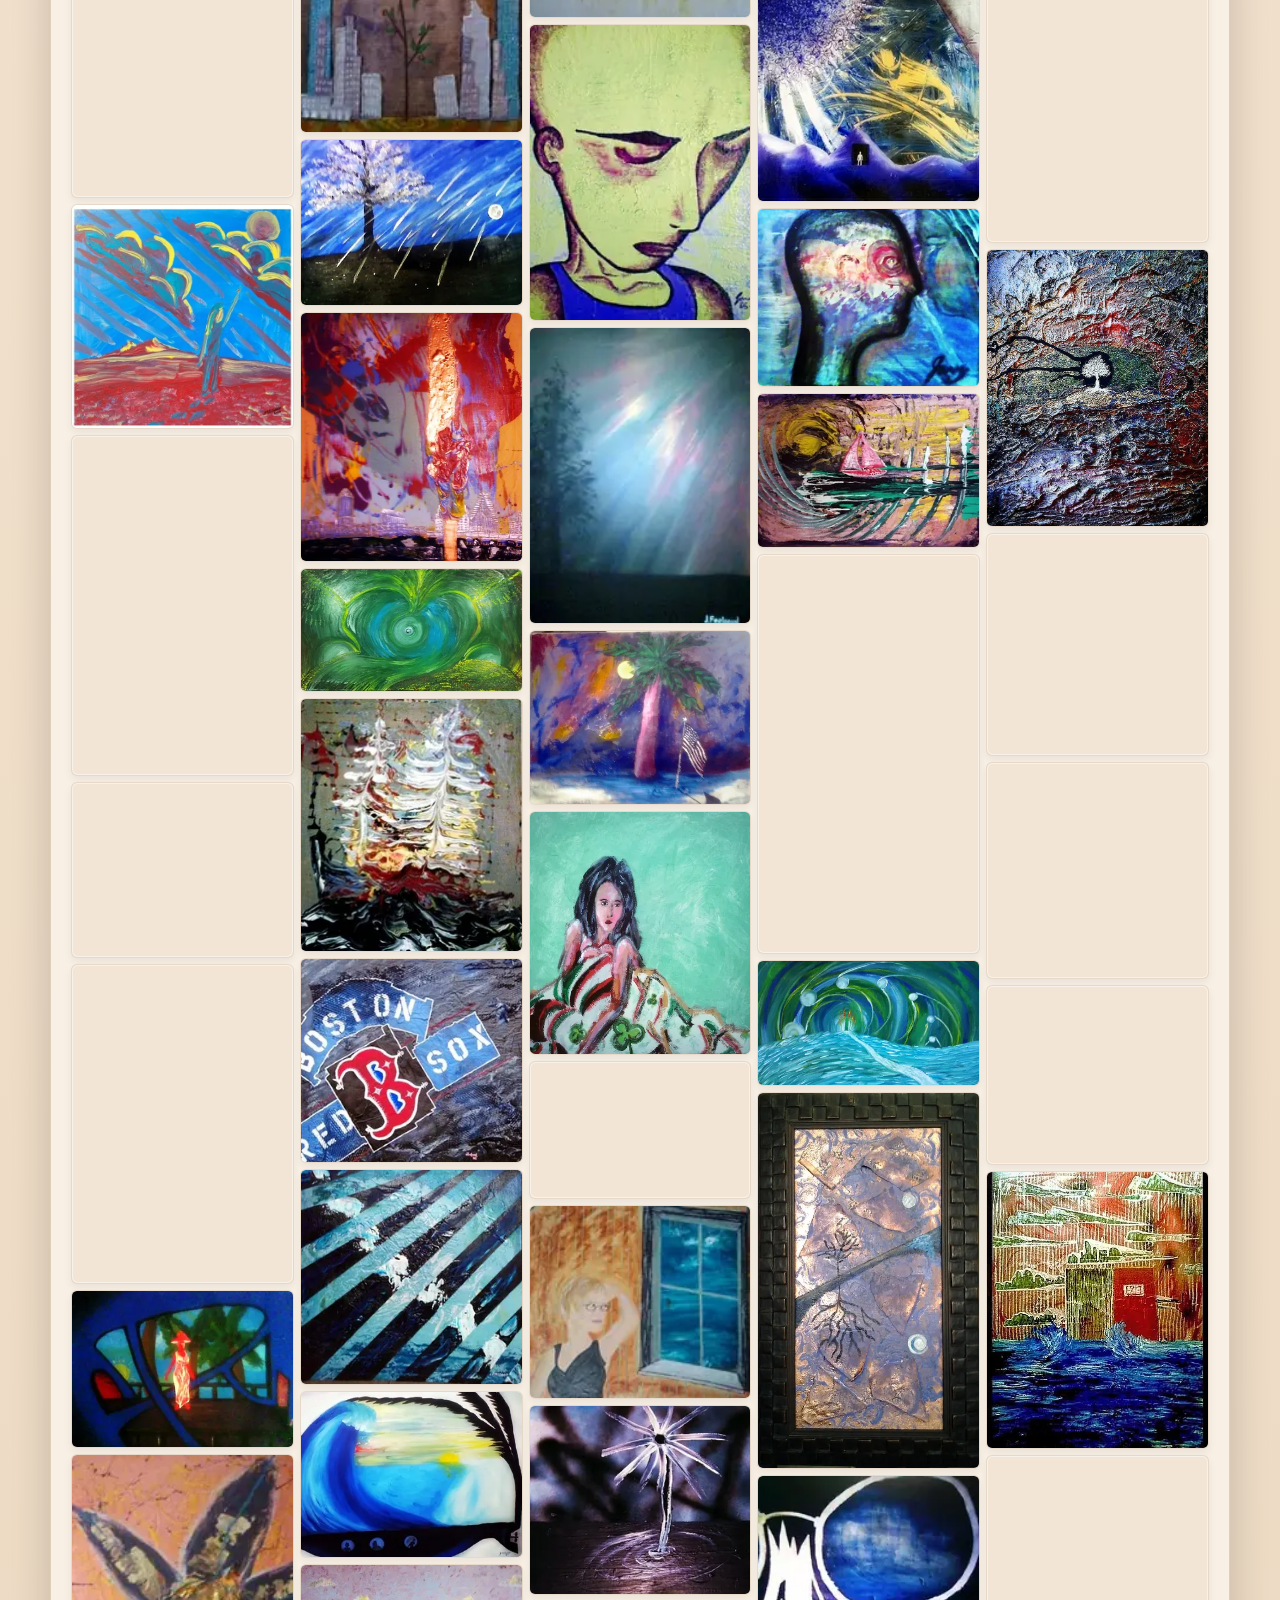
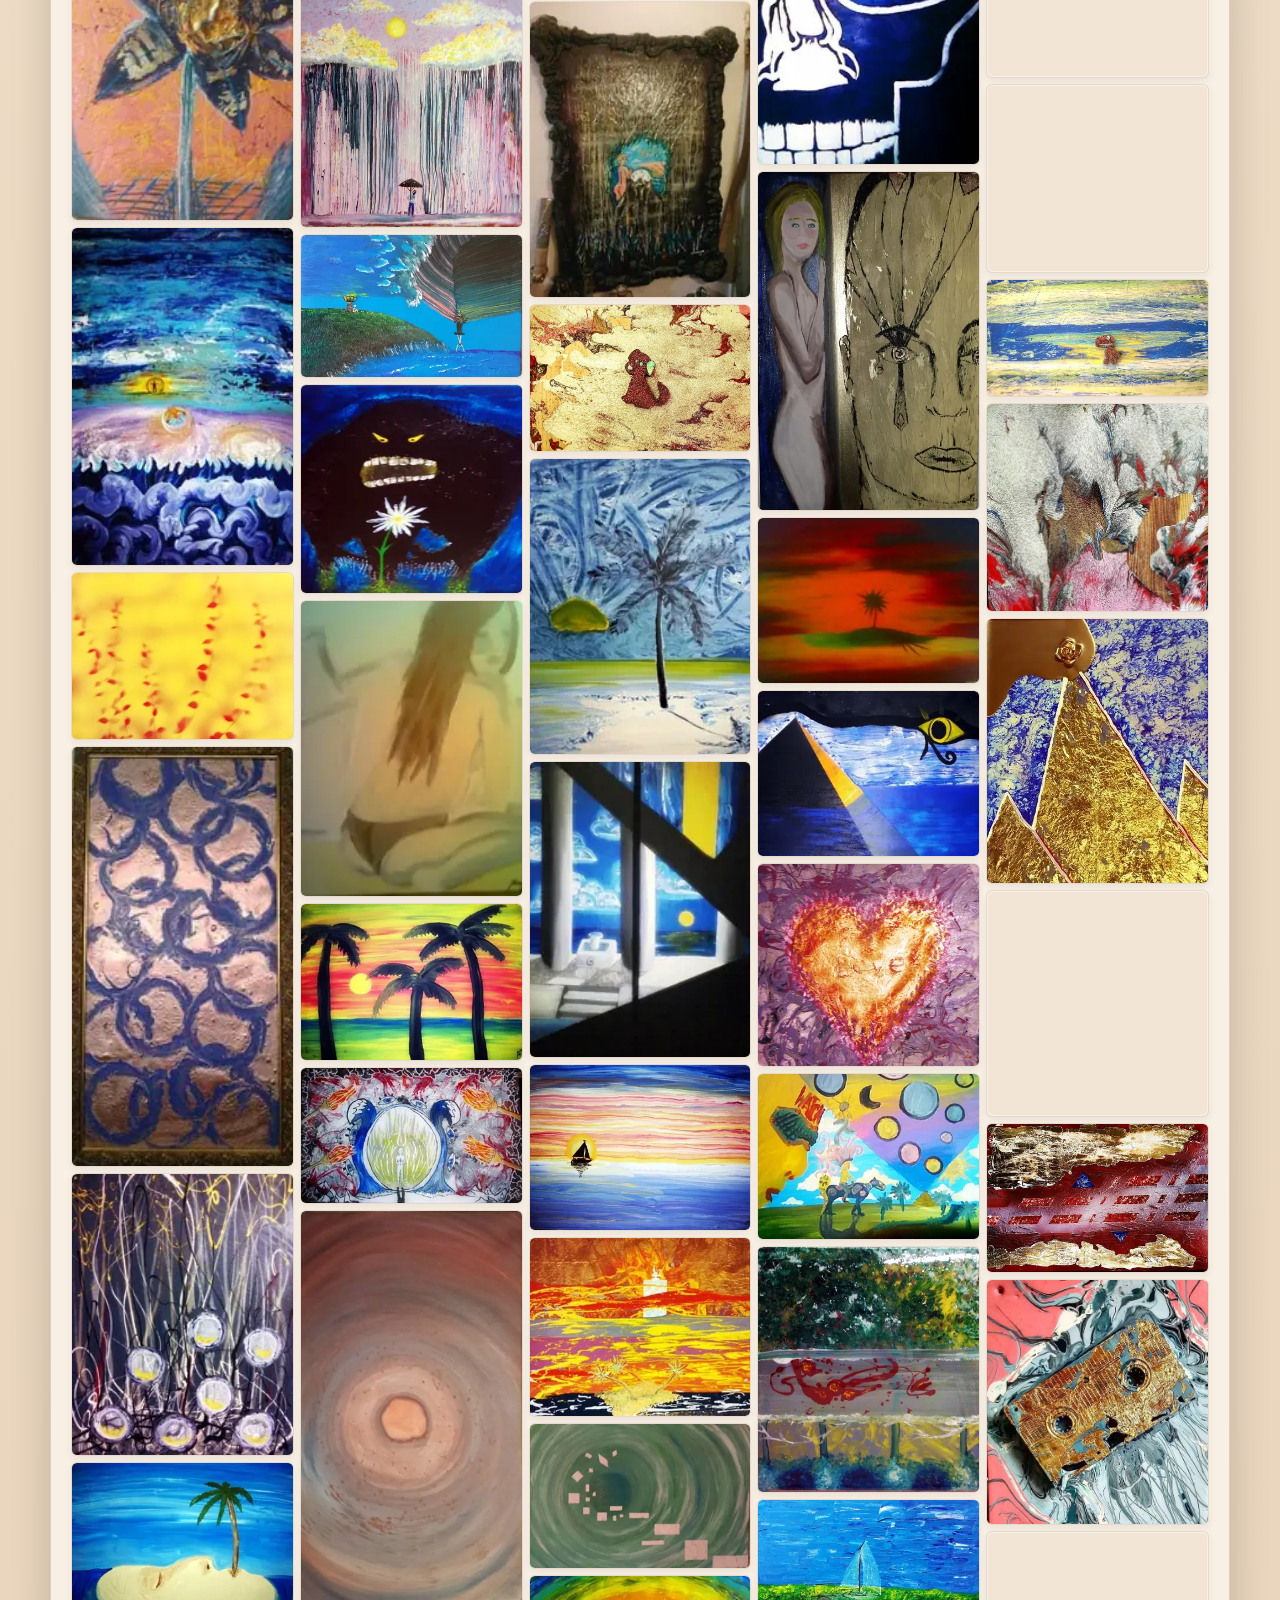
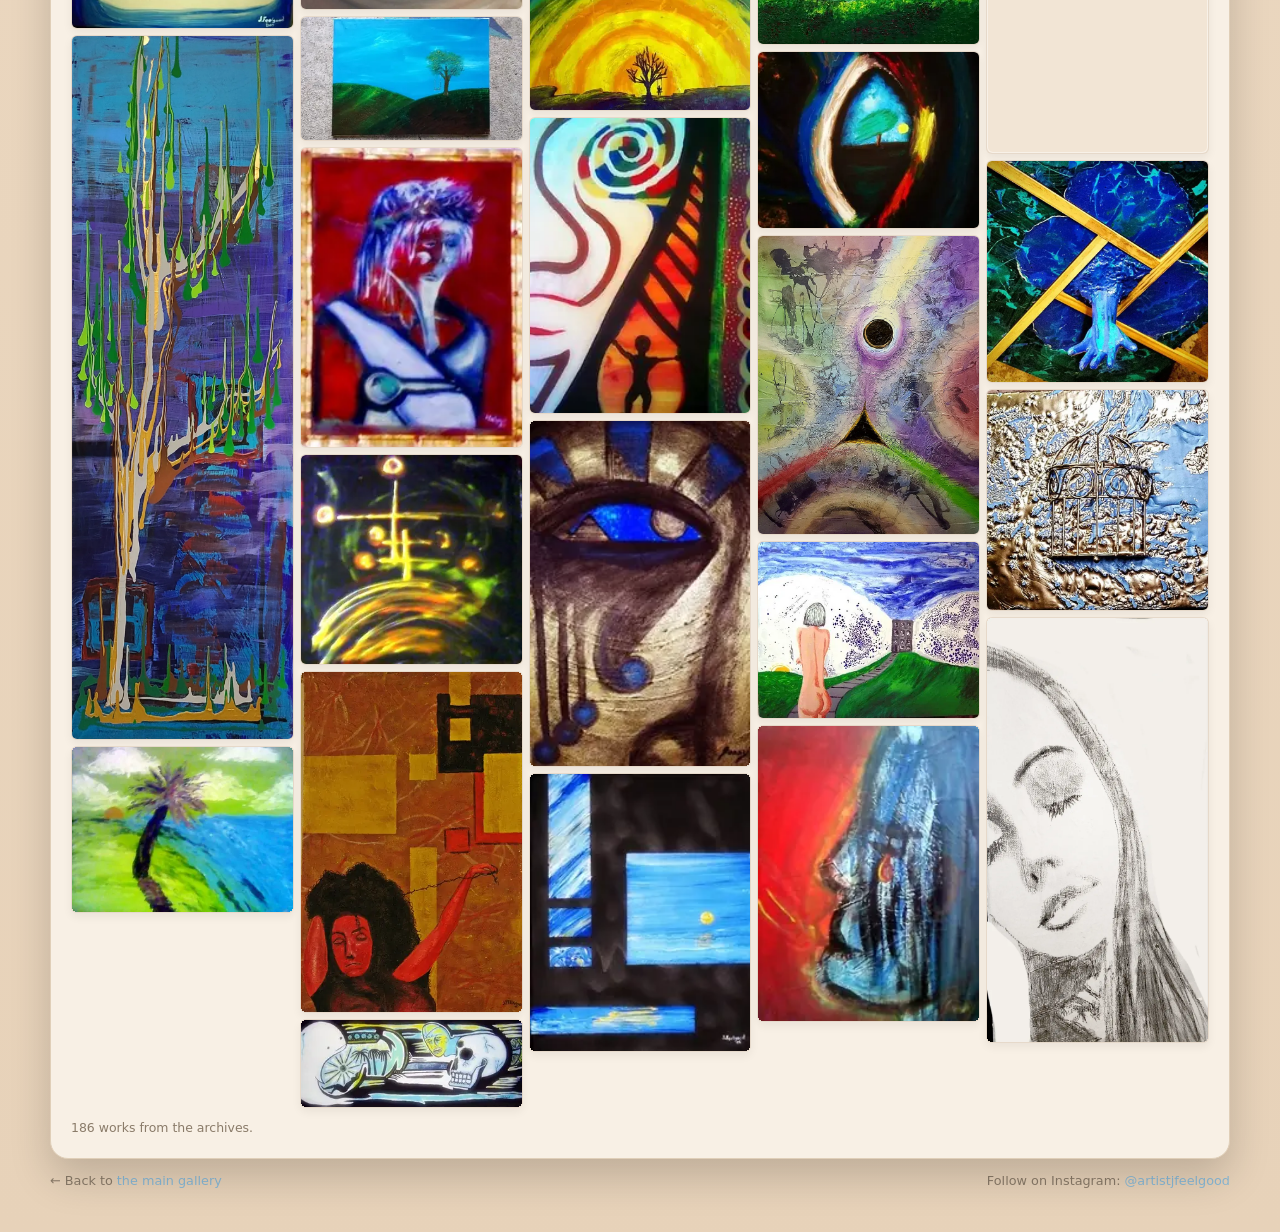
==== commit 15bb9033: "Keep each Vercel build lean, and note that the 3.5 GB is old builds The Vercel usage page reads 3.5 " ====
--- a/archives.html
+++ b/archives.html
@@ -140,7 +140,7 @@
             "@type": "ImageObject",
             "position": 9,
             "name": "A Simple Meditation",
-            "contentUrl": "https://jfeelgood.com/assets/images/archives/full/A%20Simple%20Meditation.webp",
+            "contentUrl": "https://jfeelgood.com/assets/images/opt/A%20Simple%20Meditation.webp",
             "thumbnailUrl": "https://jfeelgood.com/assets/images/archives/thumbs/A%20Simple%20Meditation.webp",
             "creator": {
               "@id": "https://jfeelgood.com/#artist"
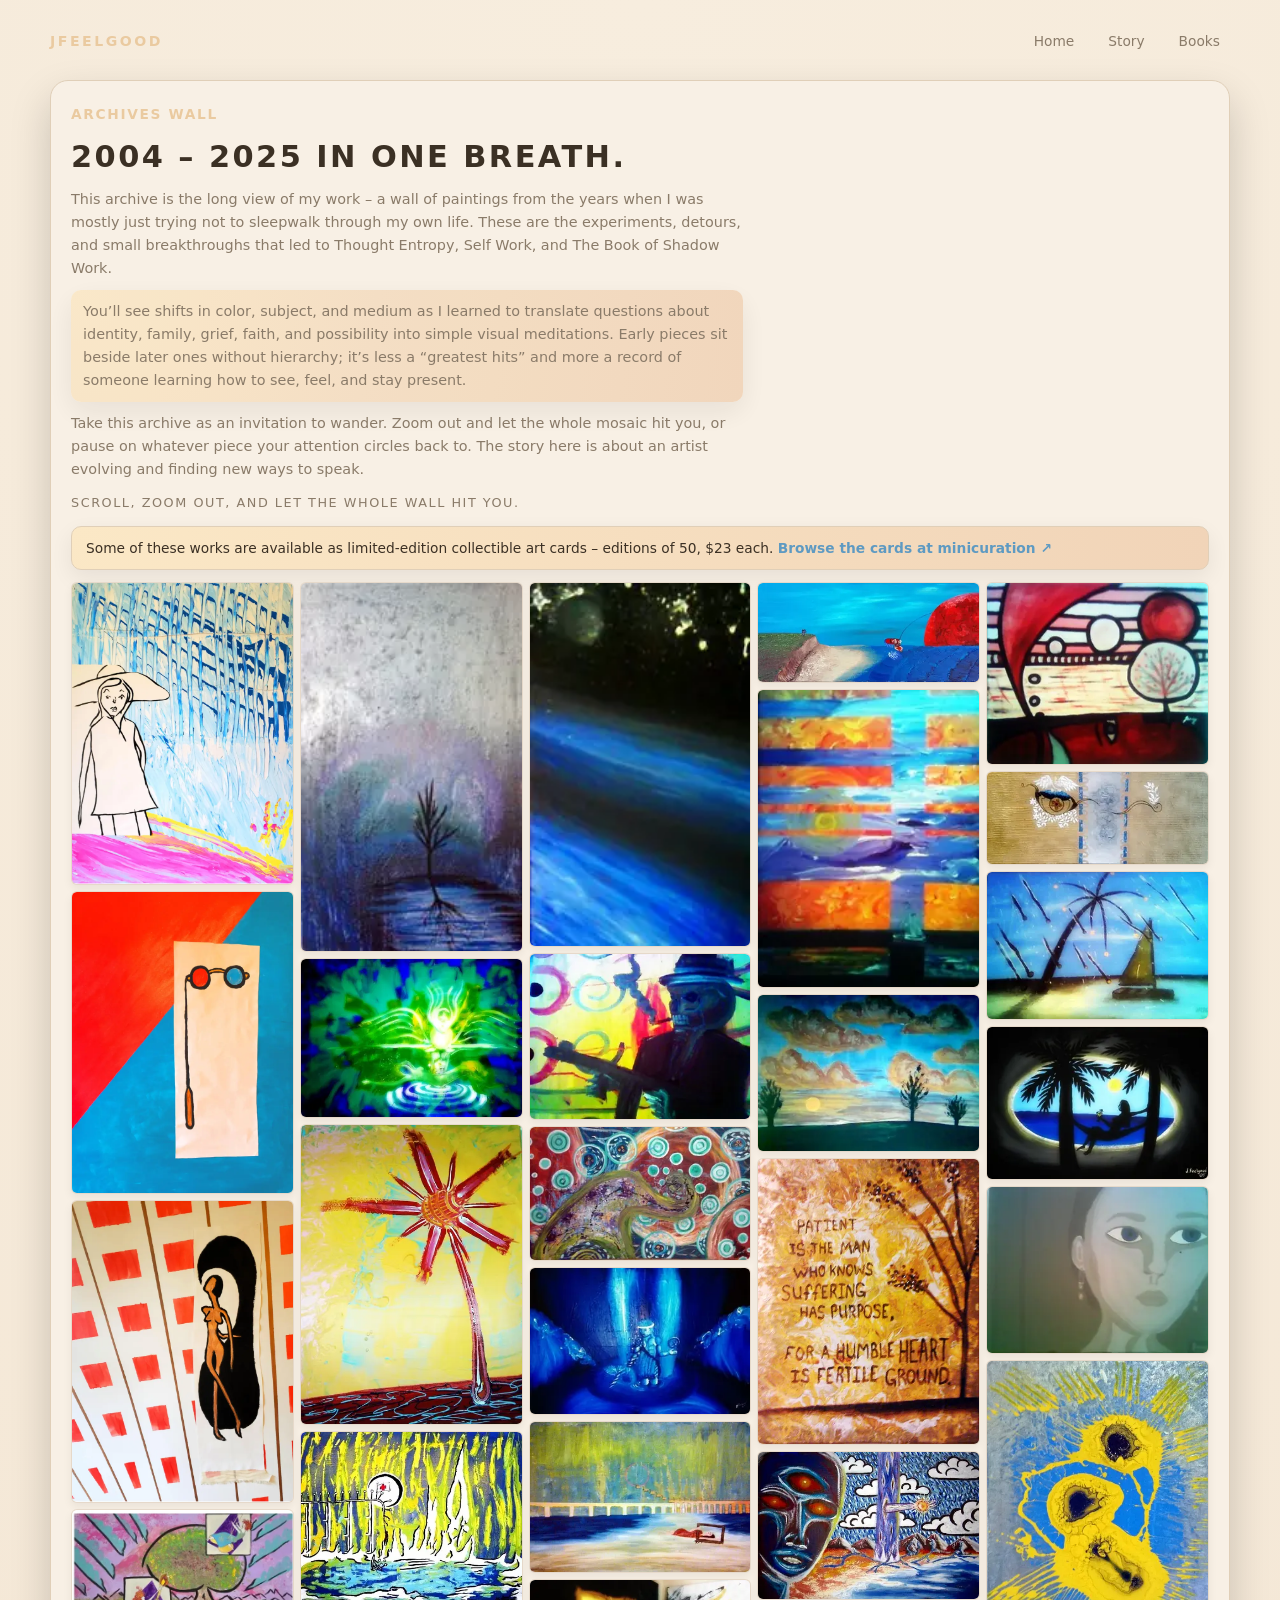
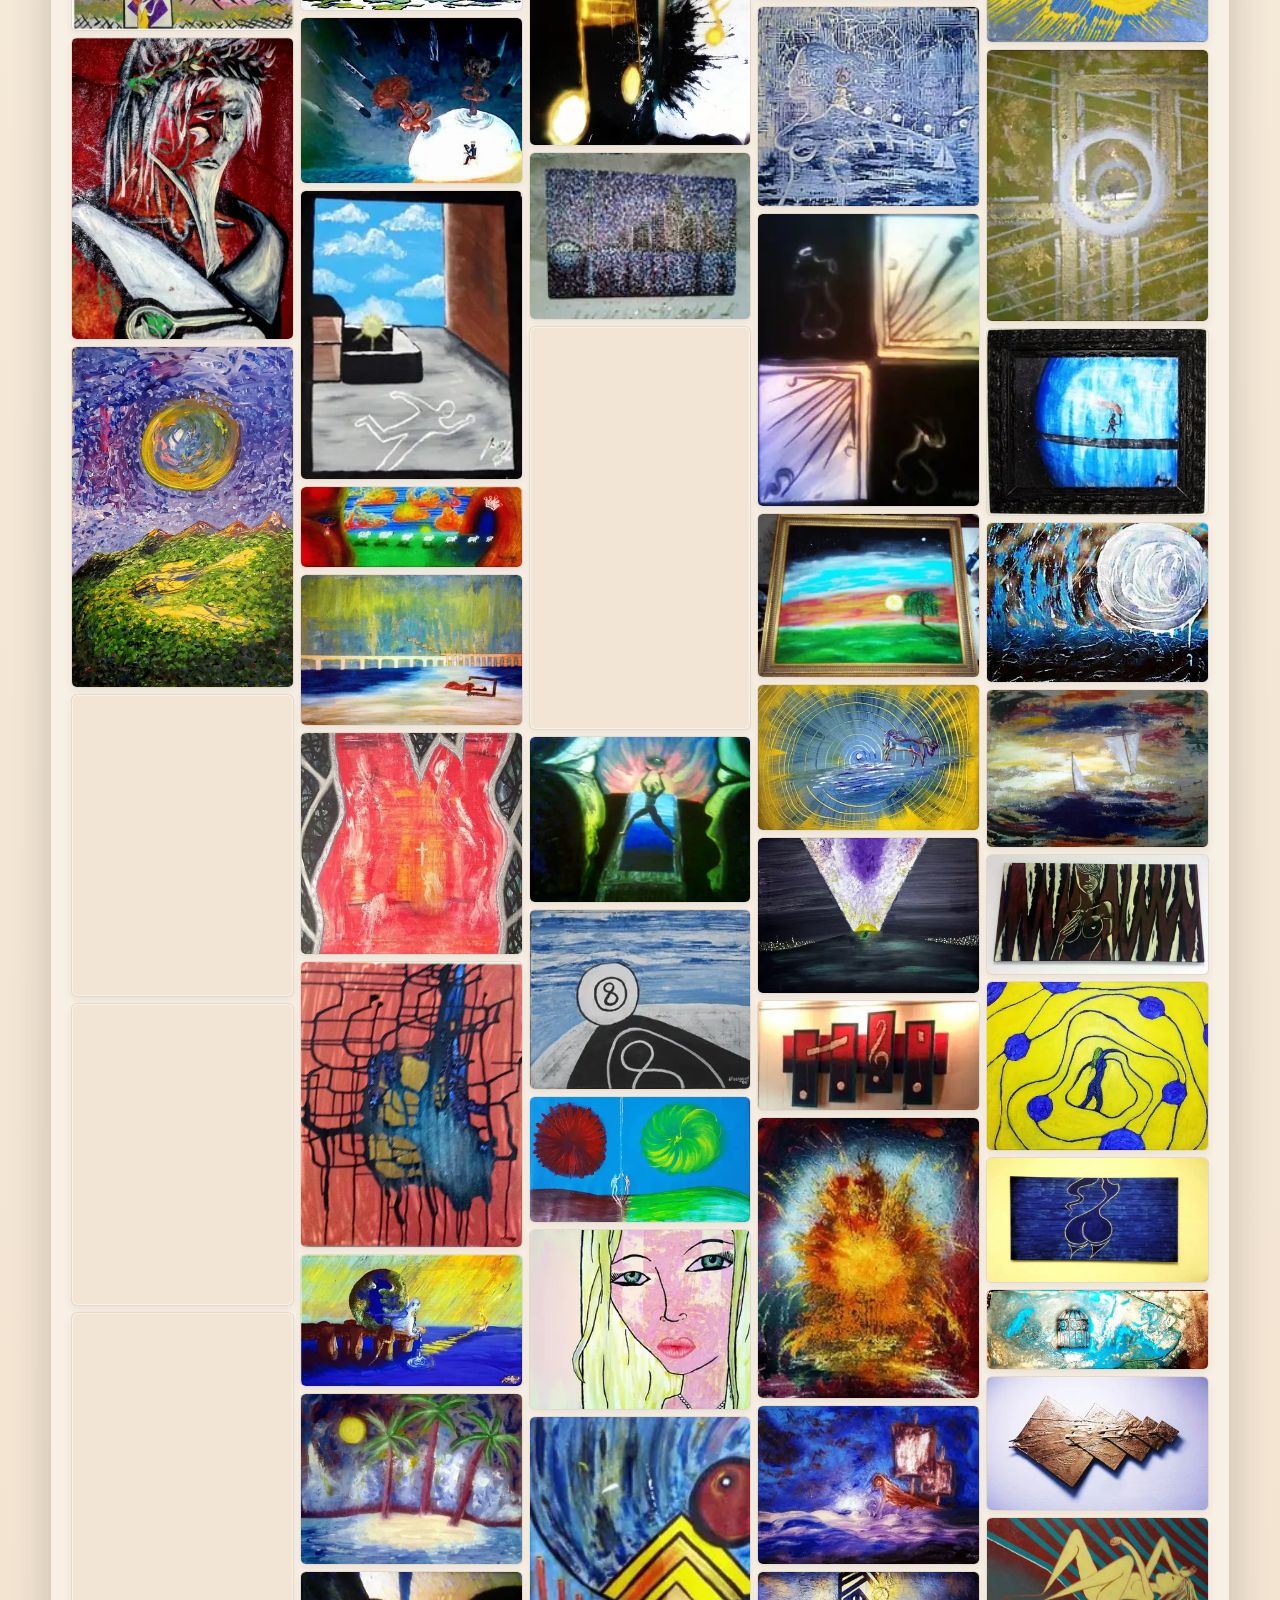
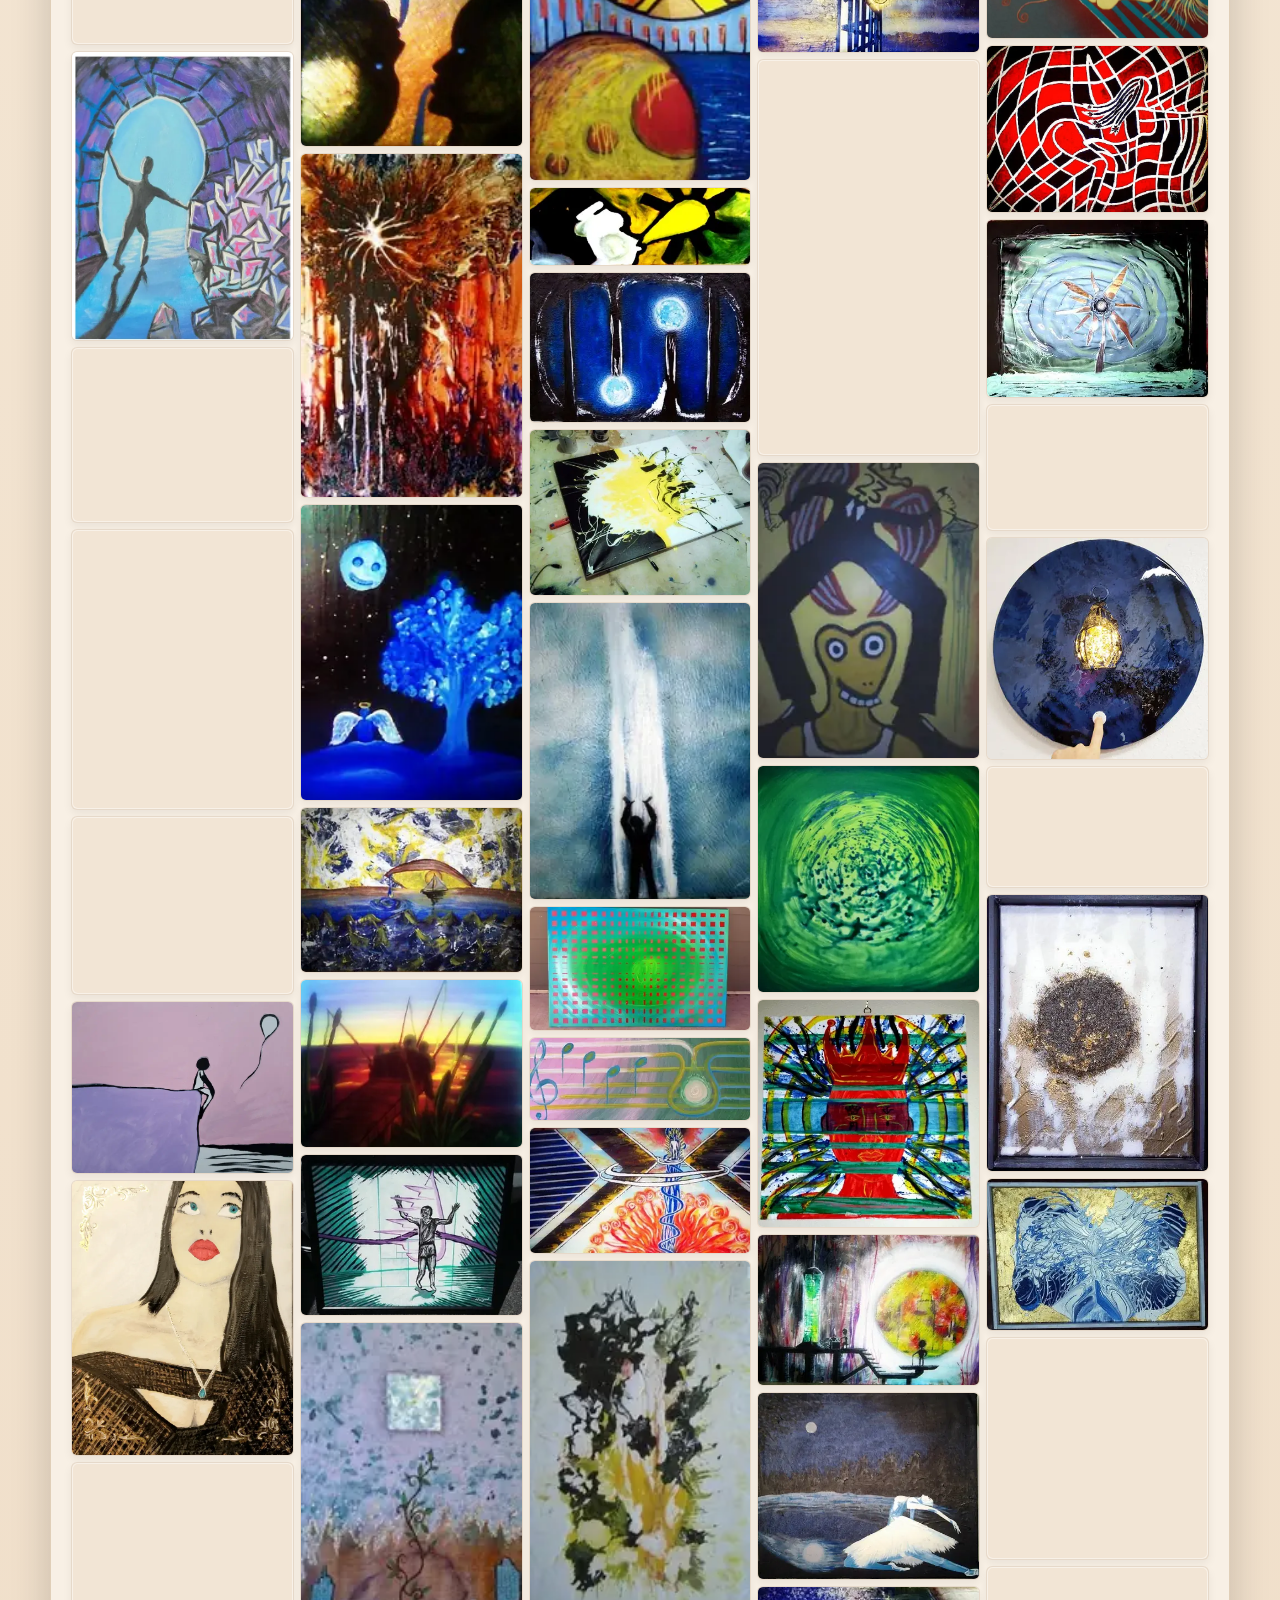
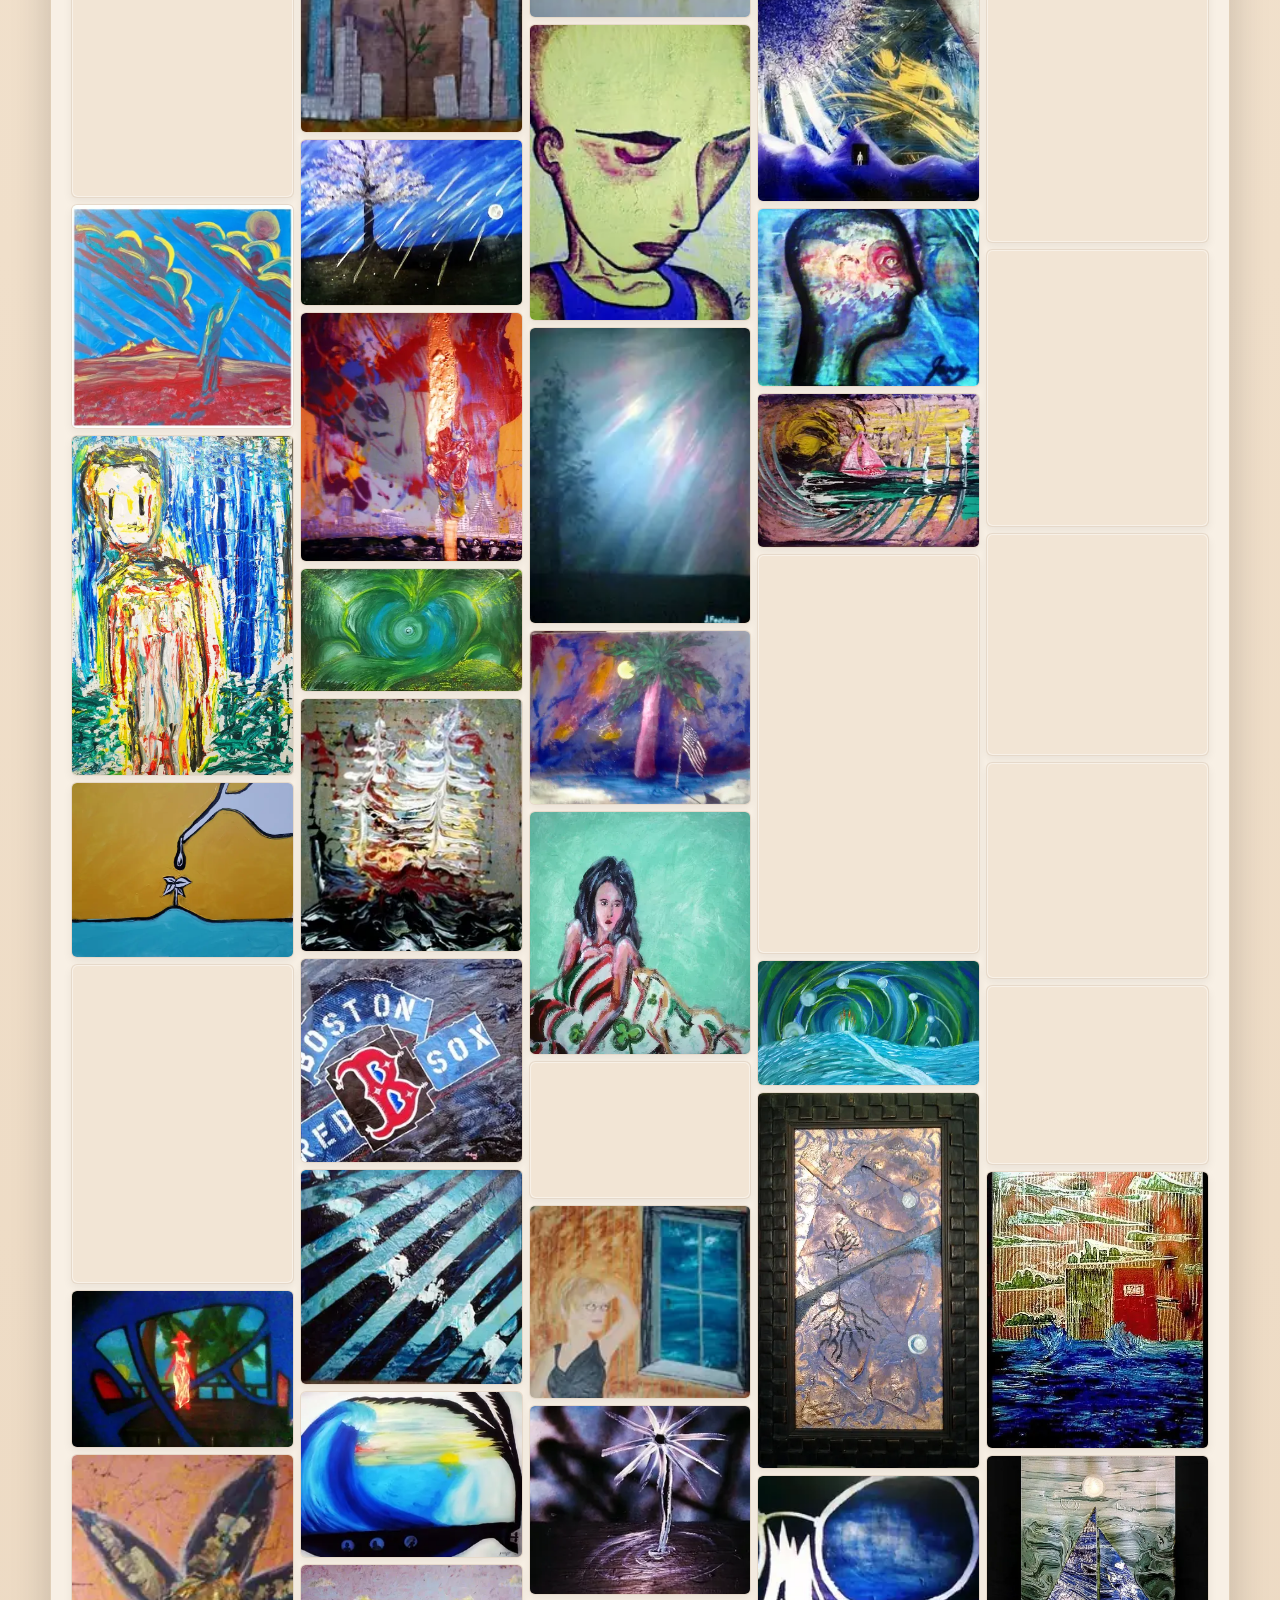
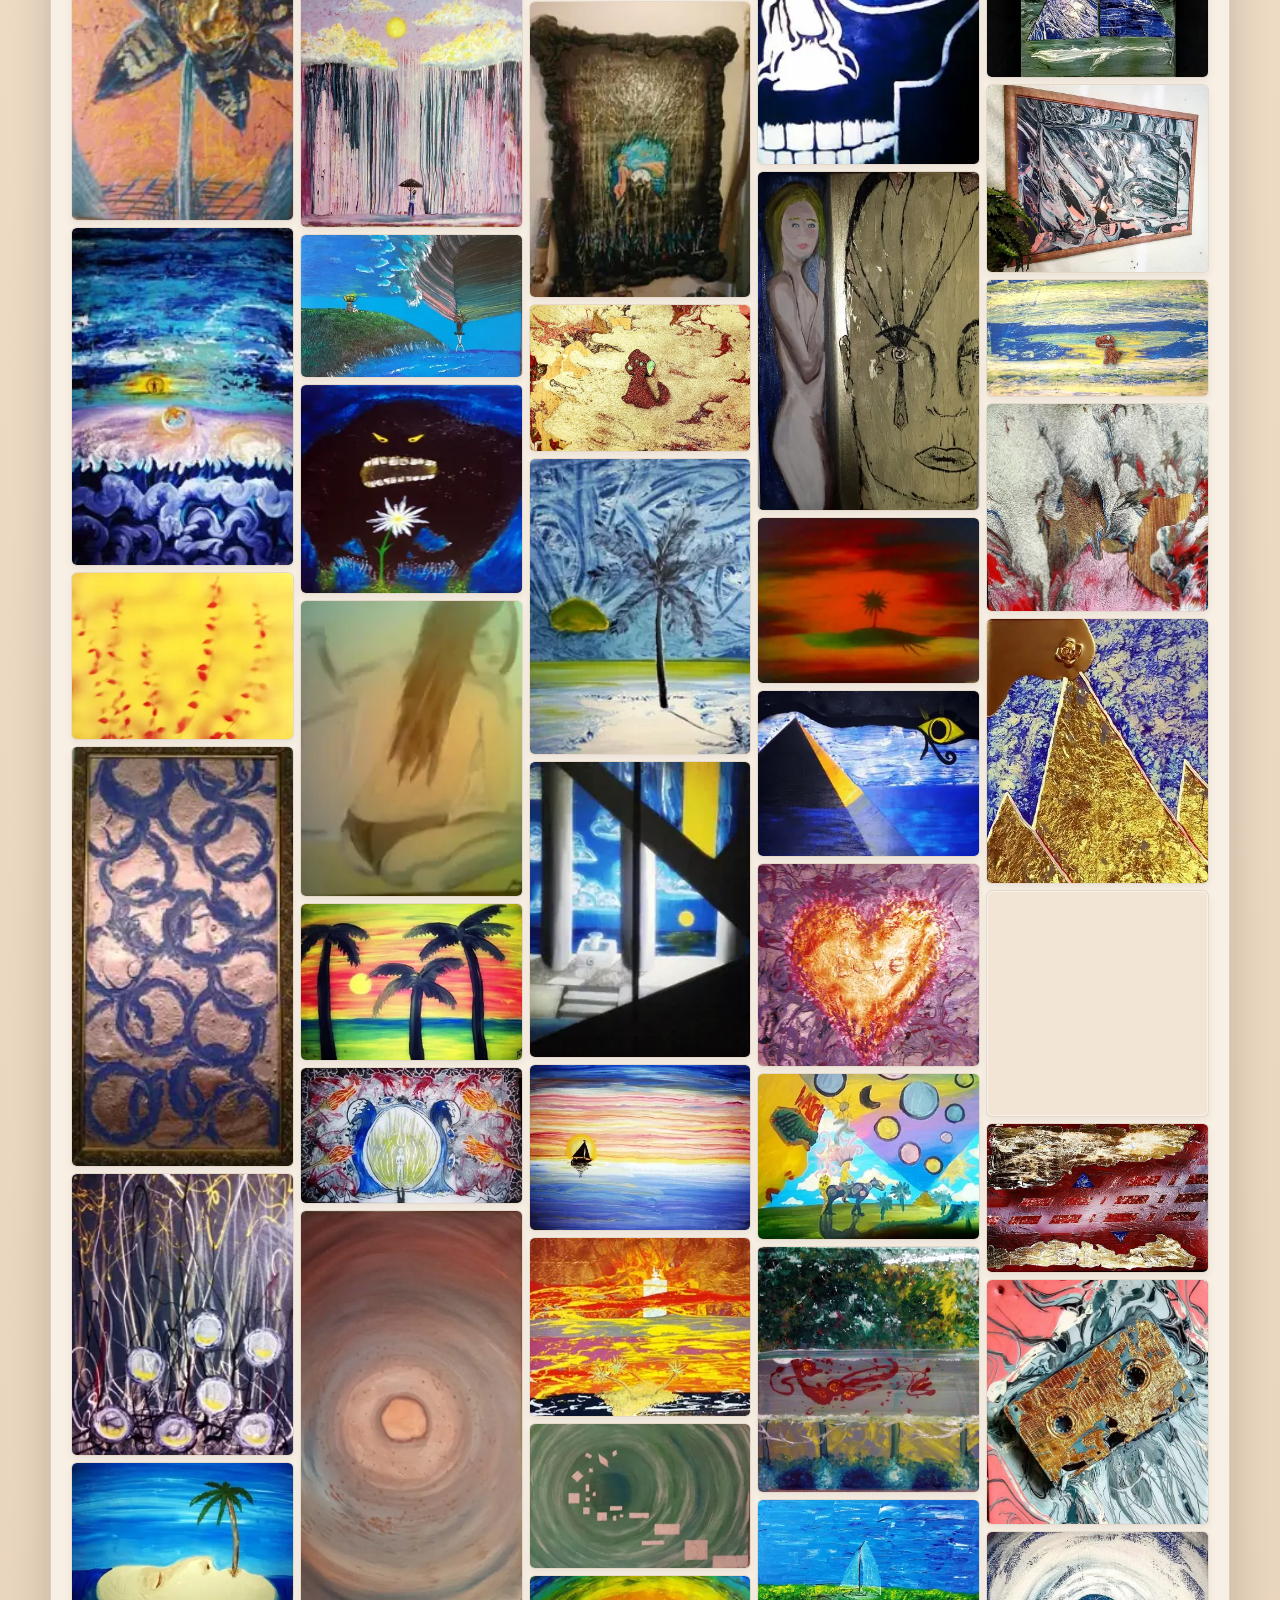
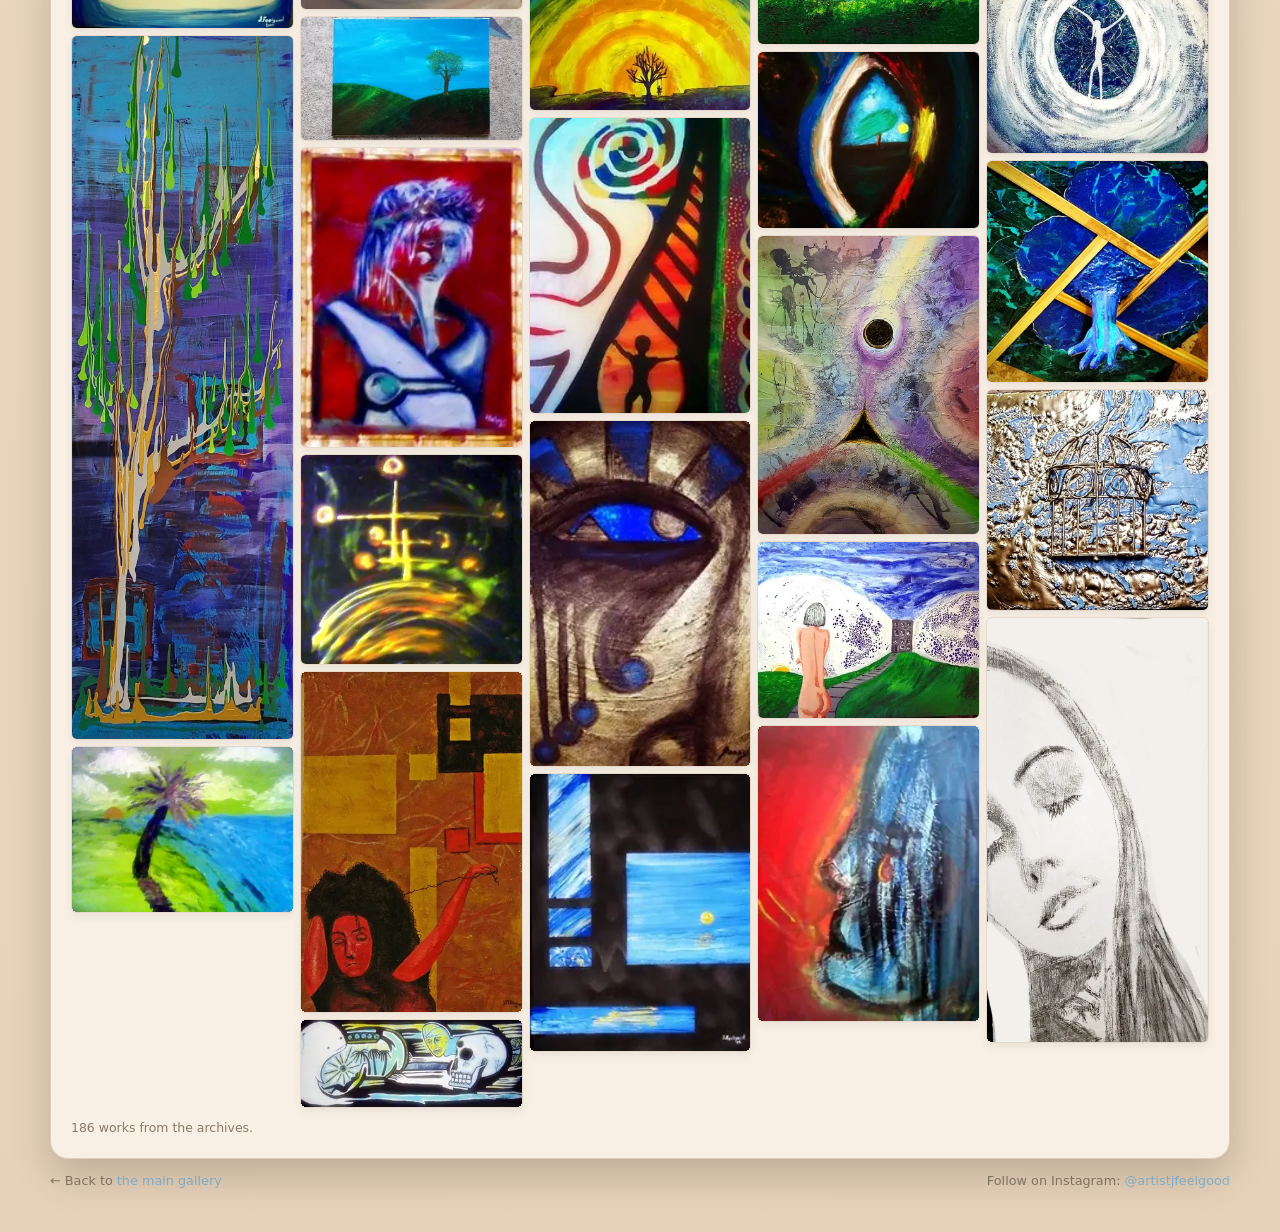
==== commit e19be169: "Send every Dreamfall buyer through the same attributed link, and make the bio agree with itself - Dr" ====
--- a/archives.html
+++ b/archives.html
@@ -644,7 +644,7 @@
 
     const img = document.createElement('img');
     img.className = 'archive-img';
-    img.alt = work.title + ' \u2013 painting by JFeelgood';
+    img.alt = work.alt;
     img.width = work.w;
     img.height = work.h;
     img.decoding = 'async';
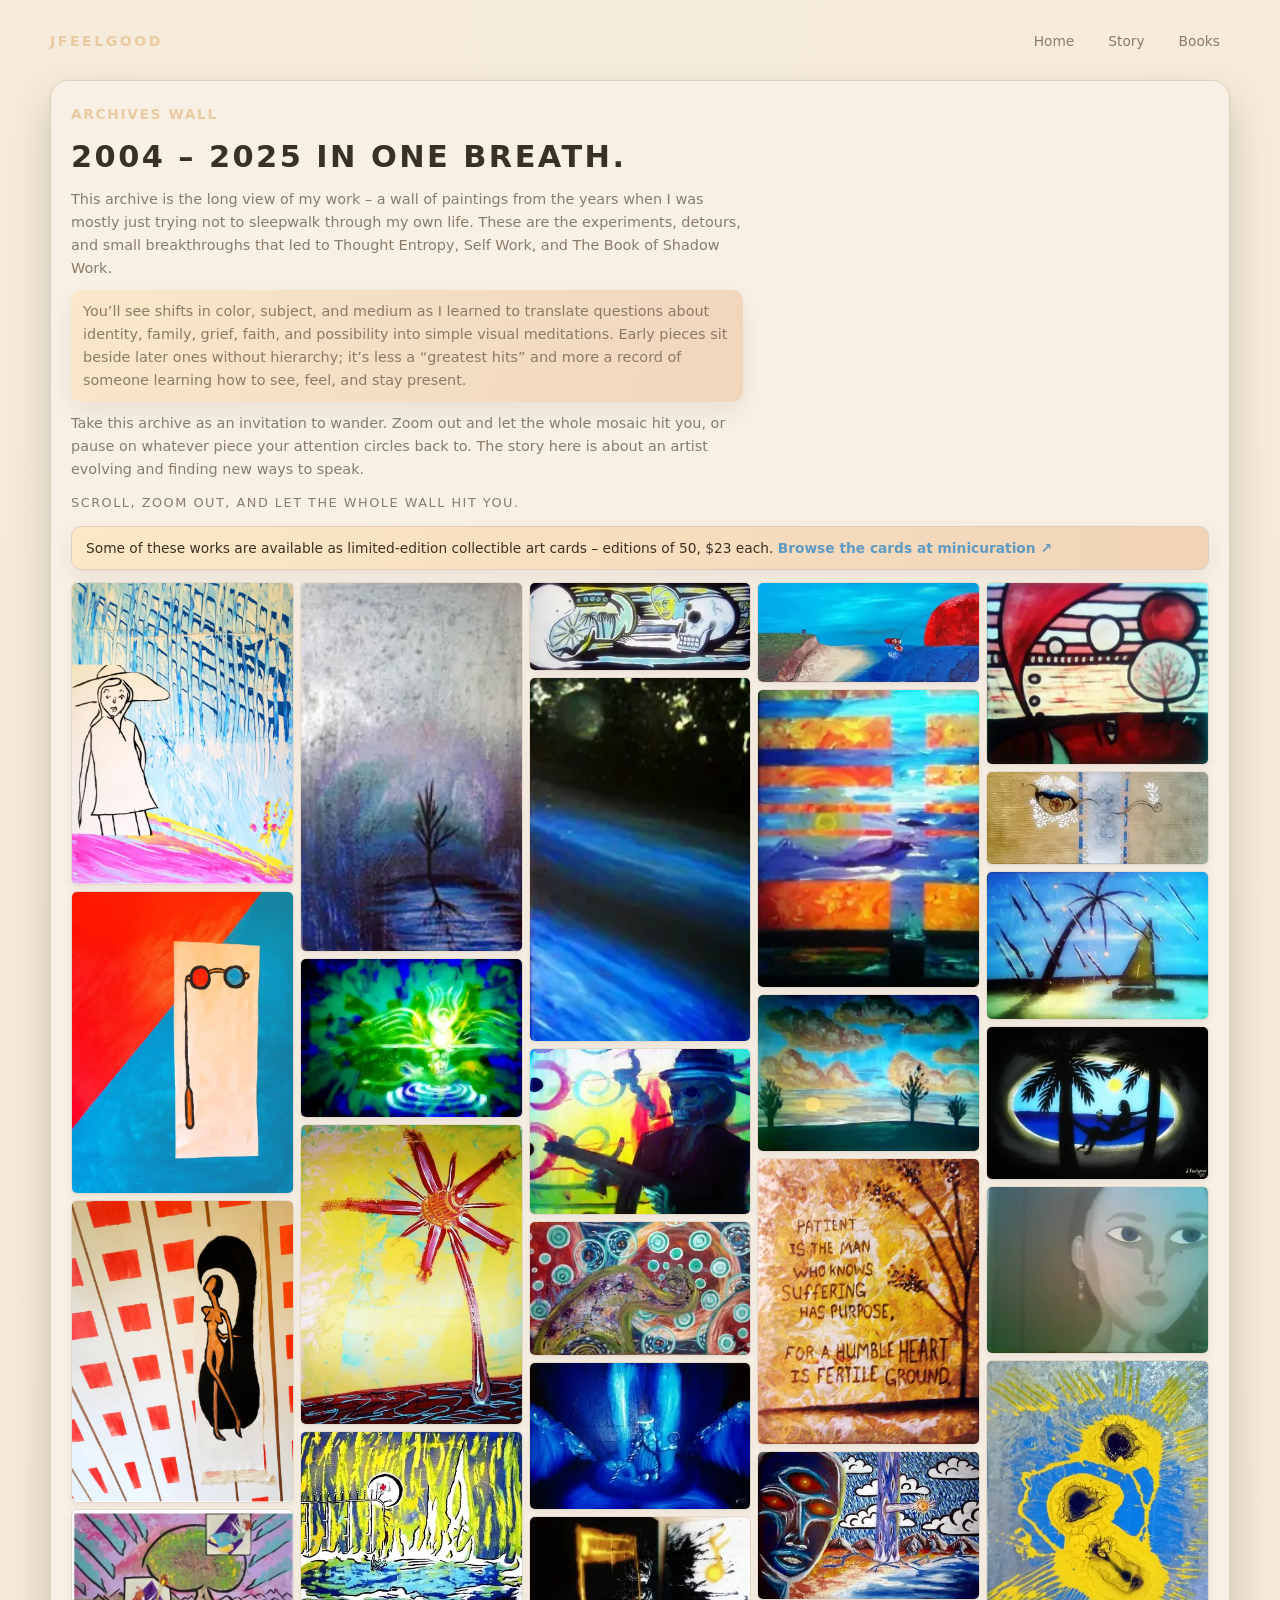
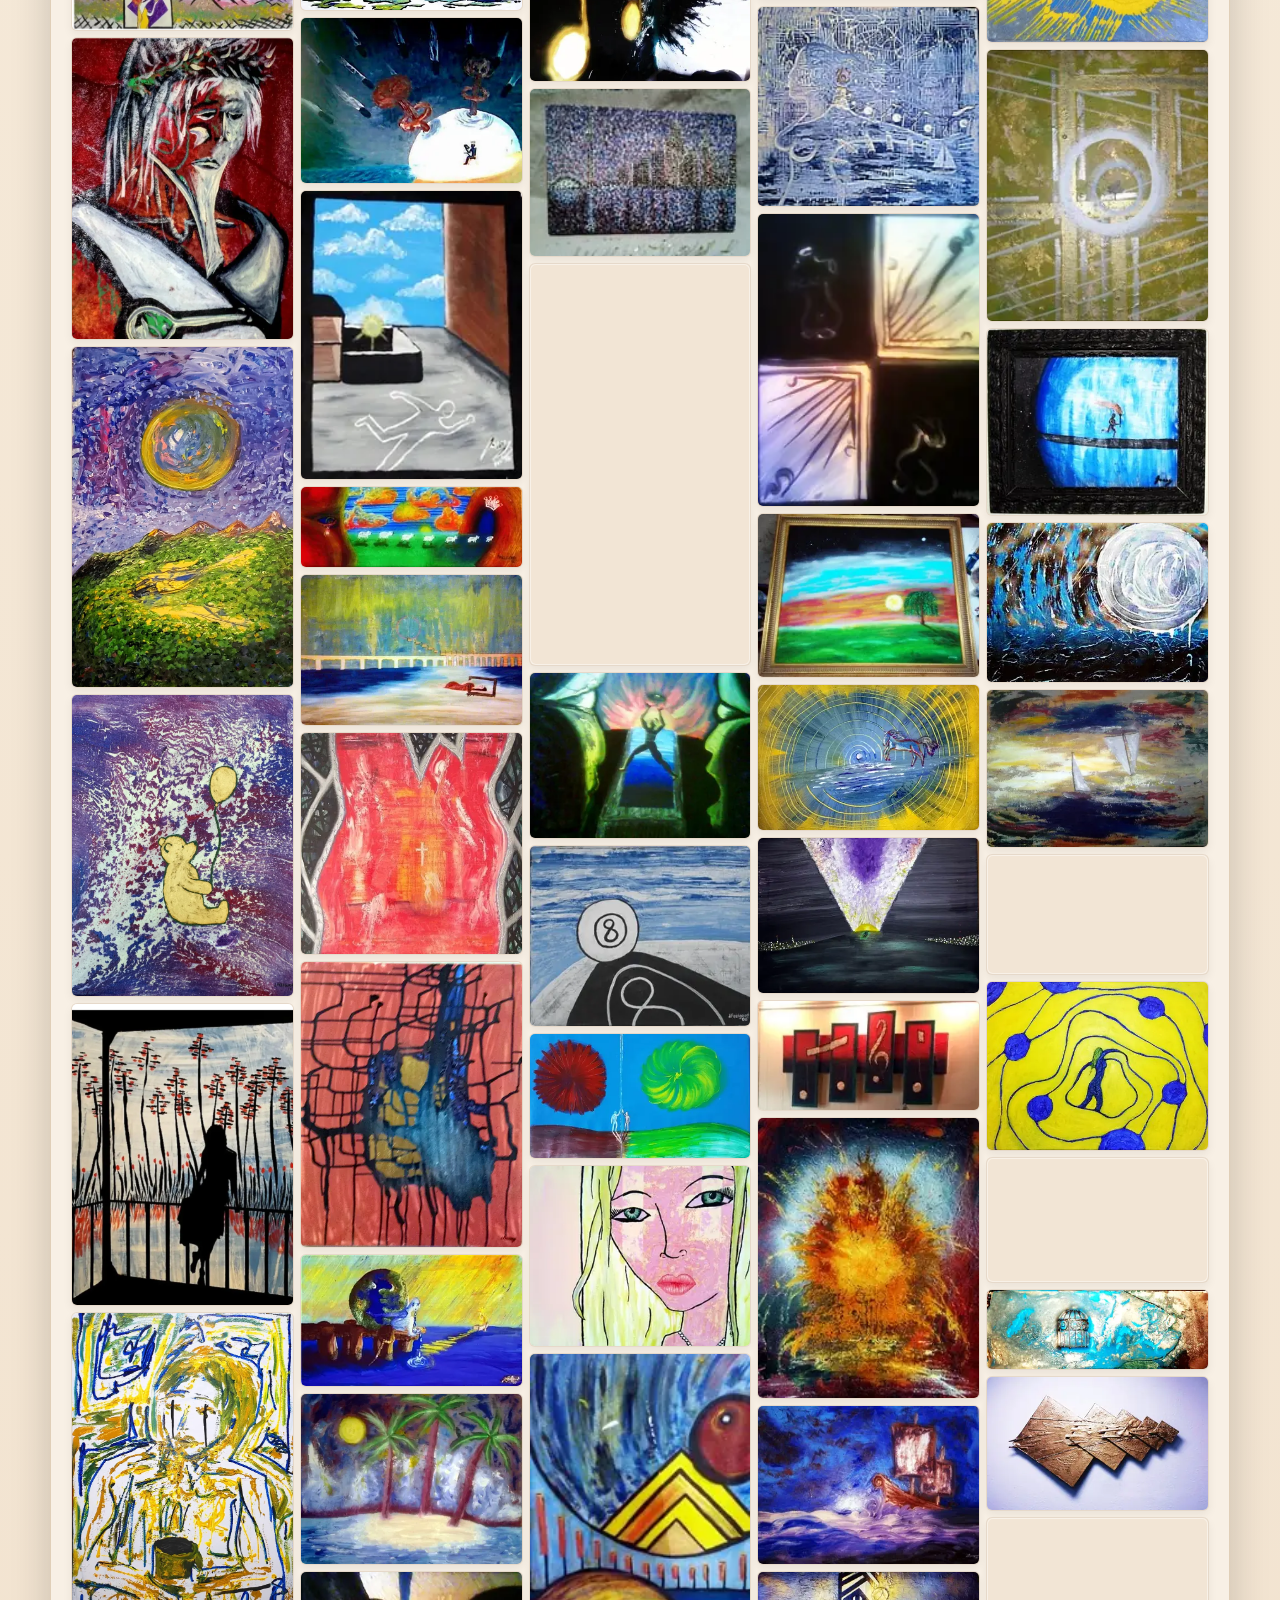
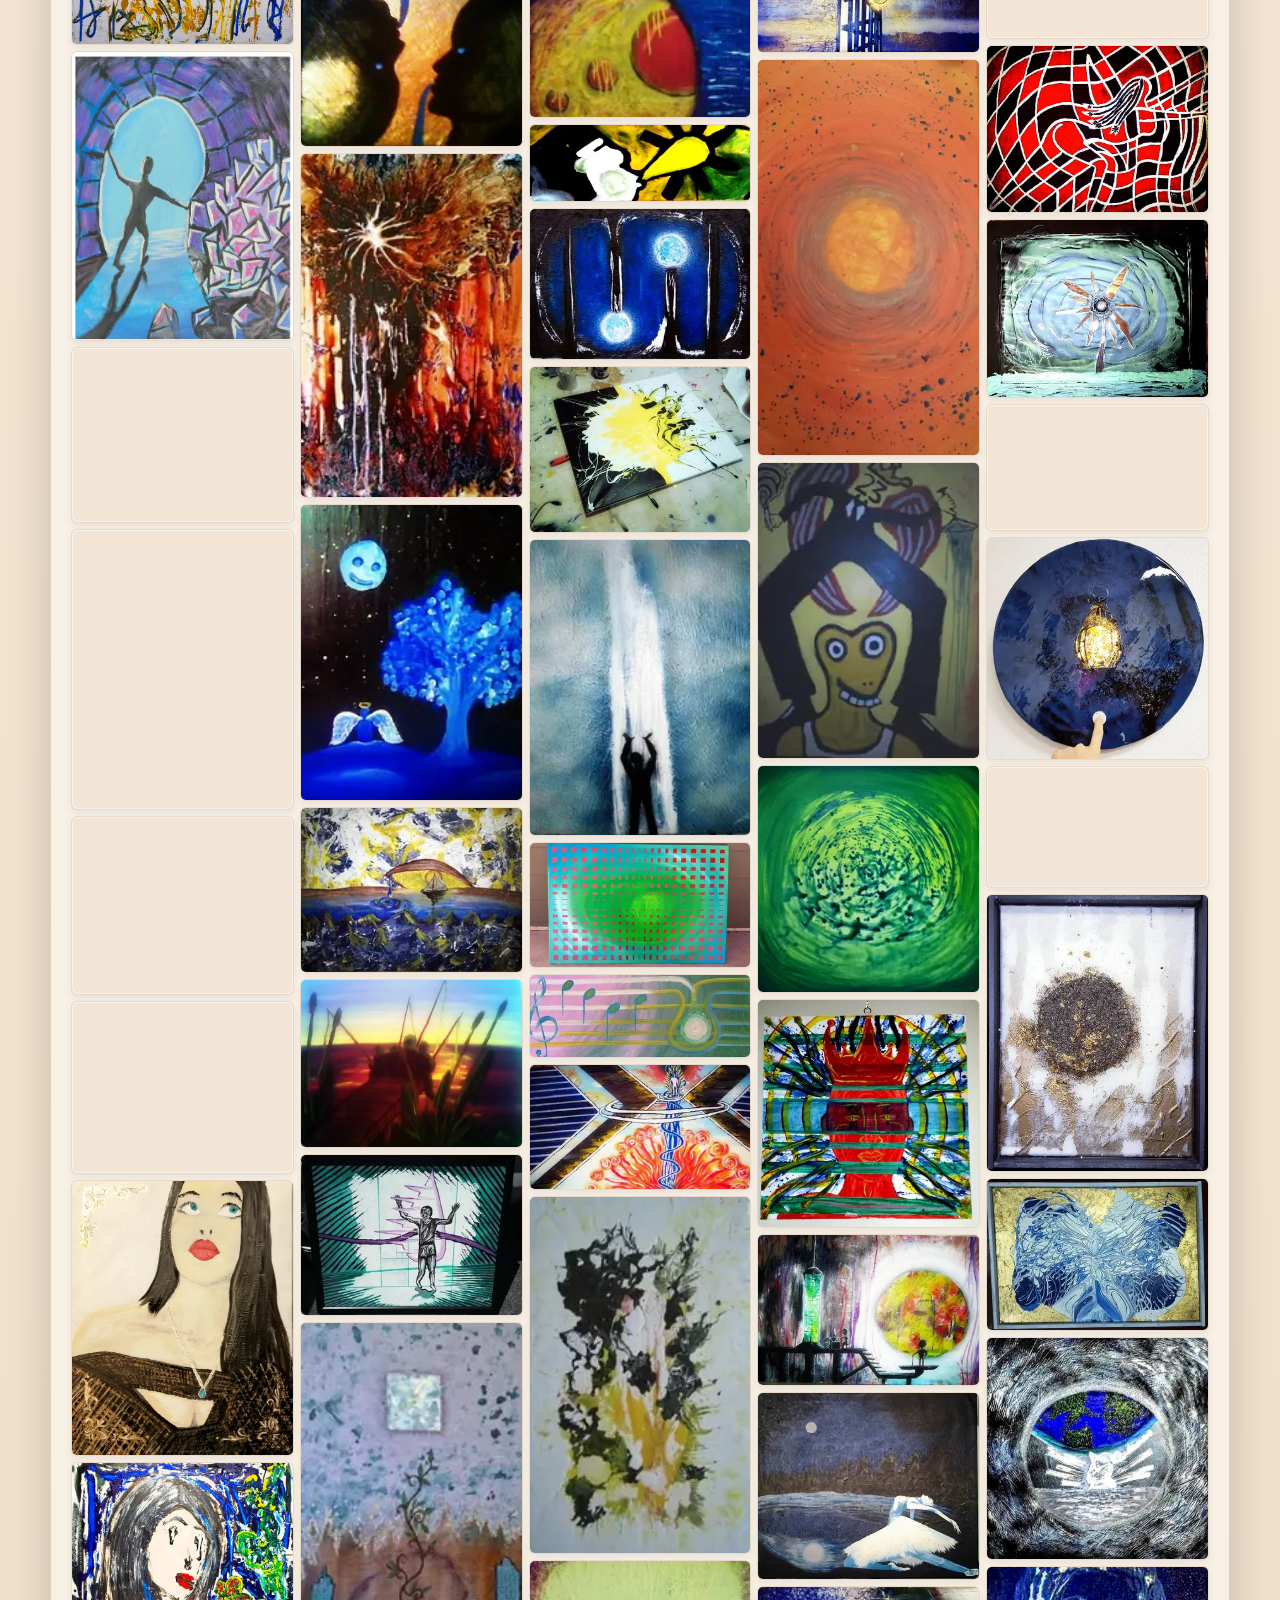
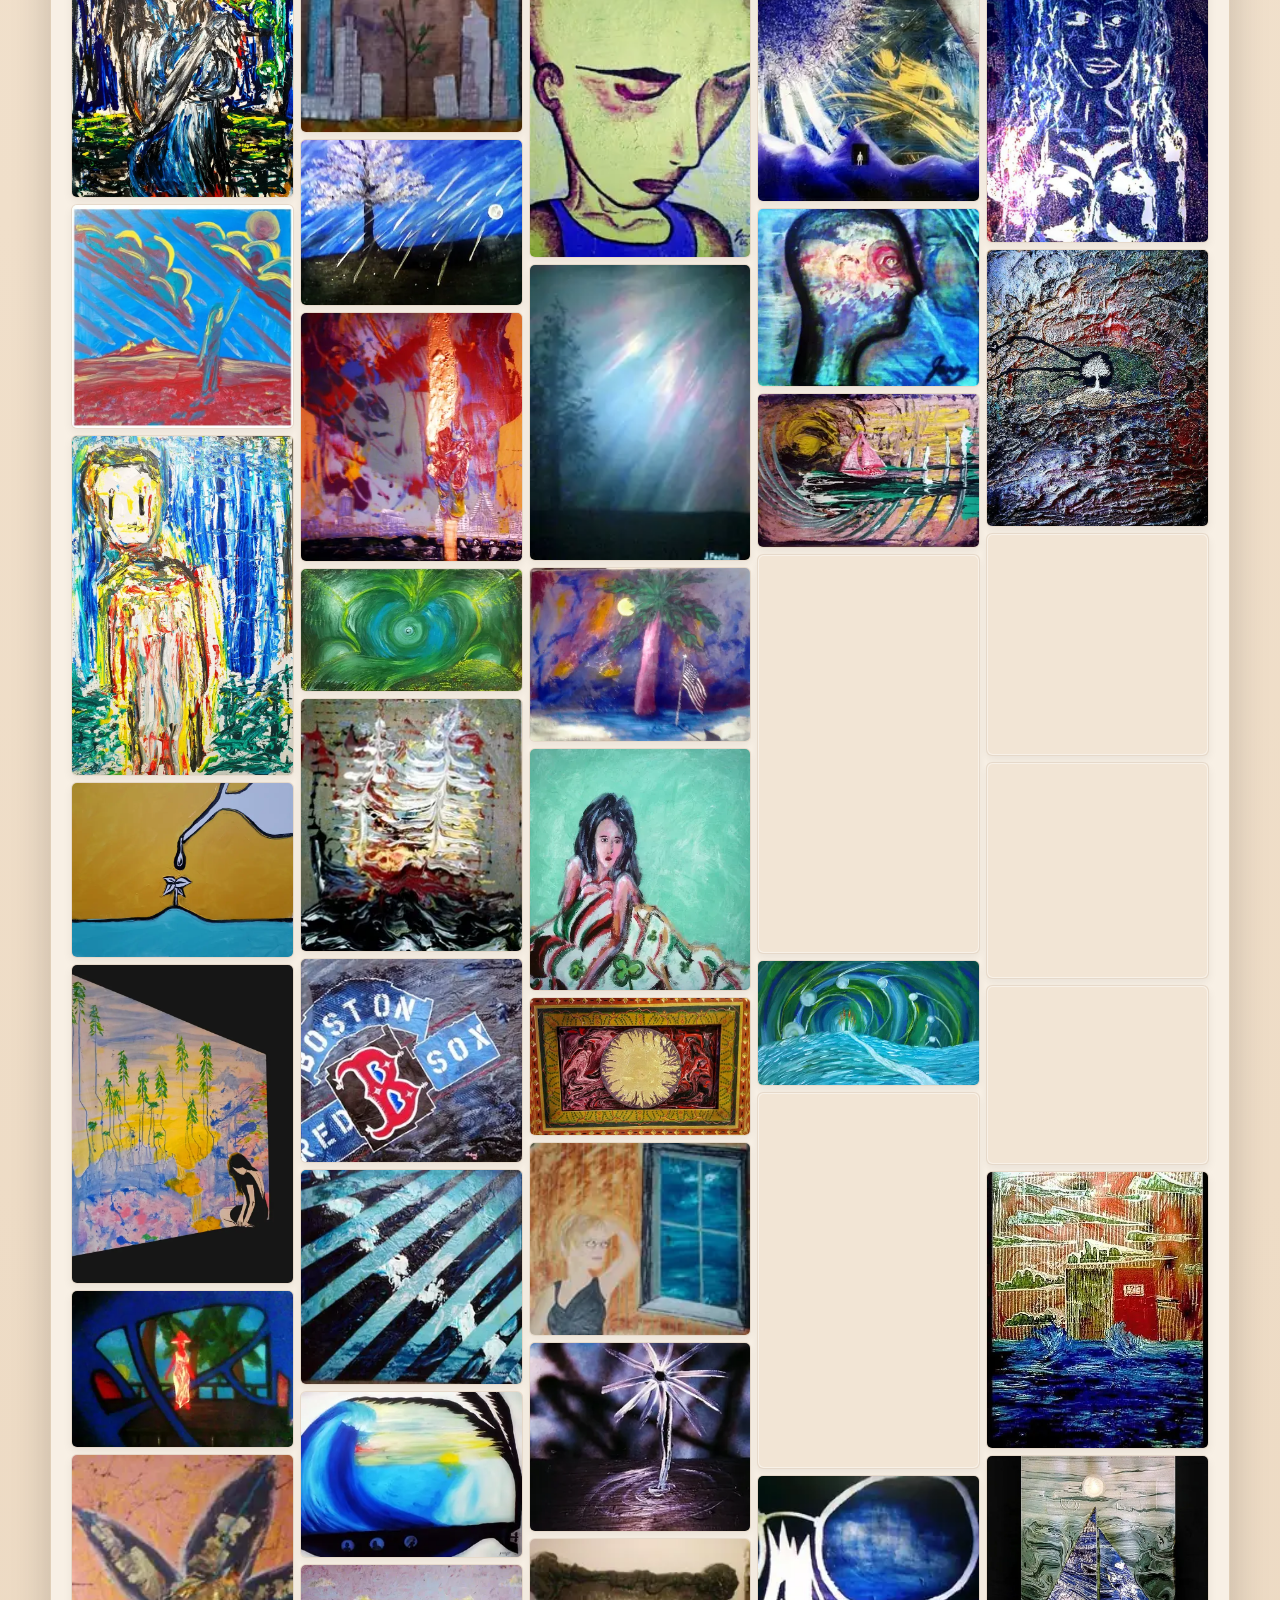
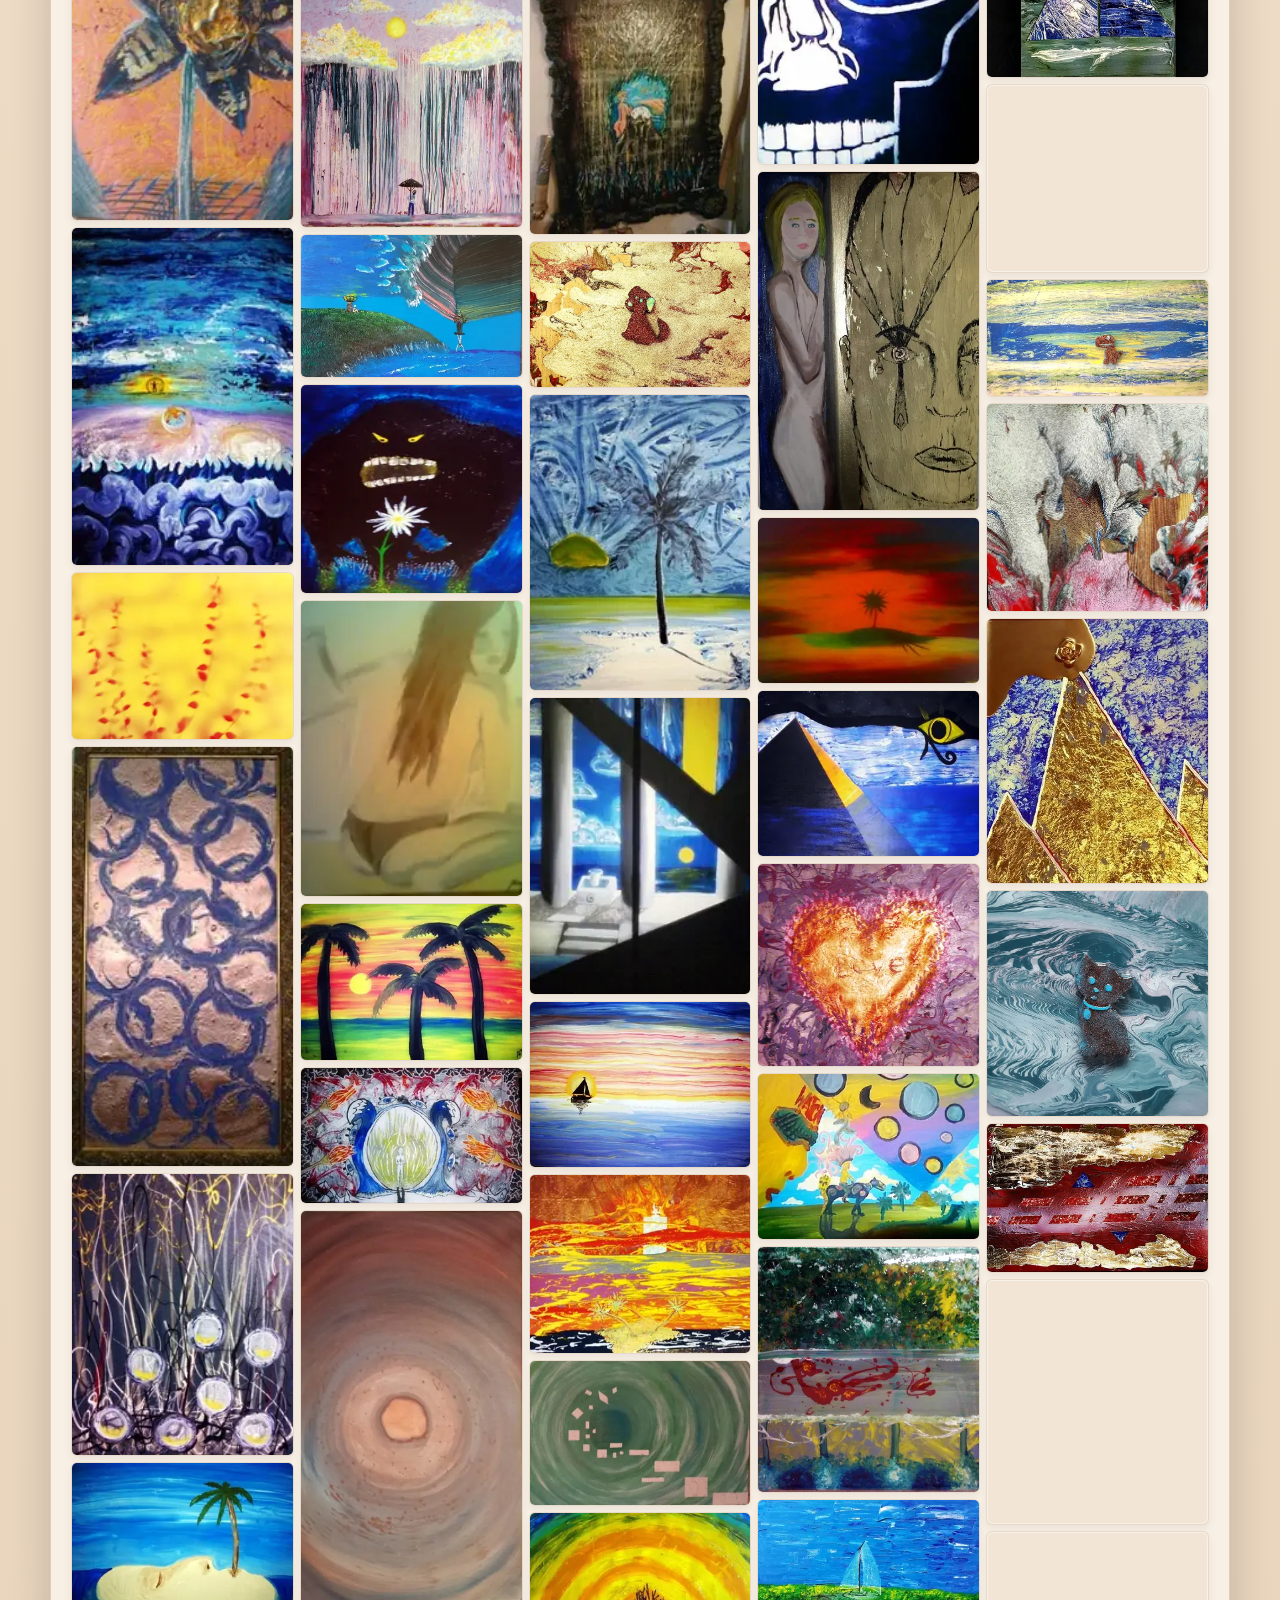
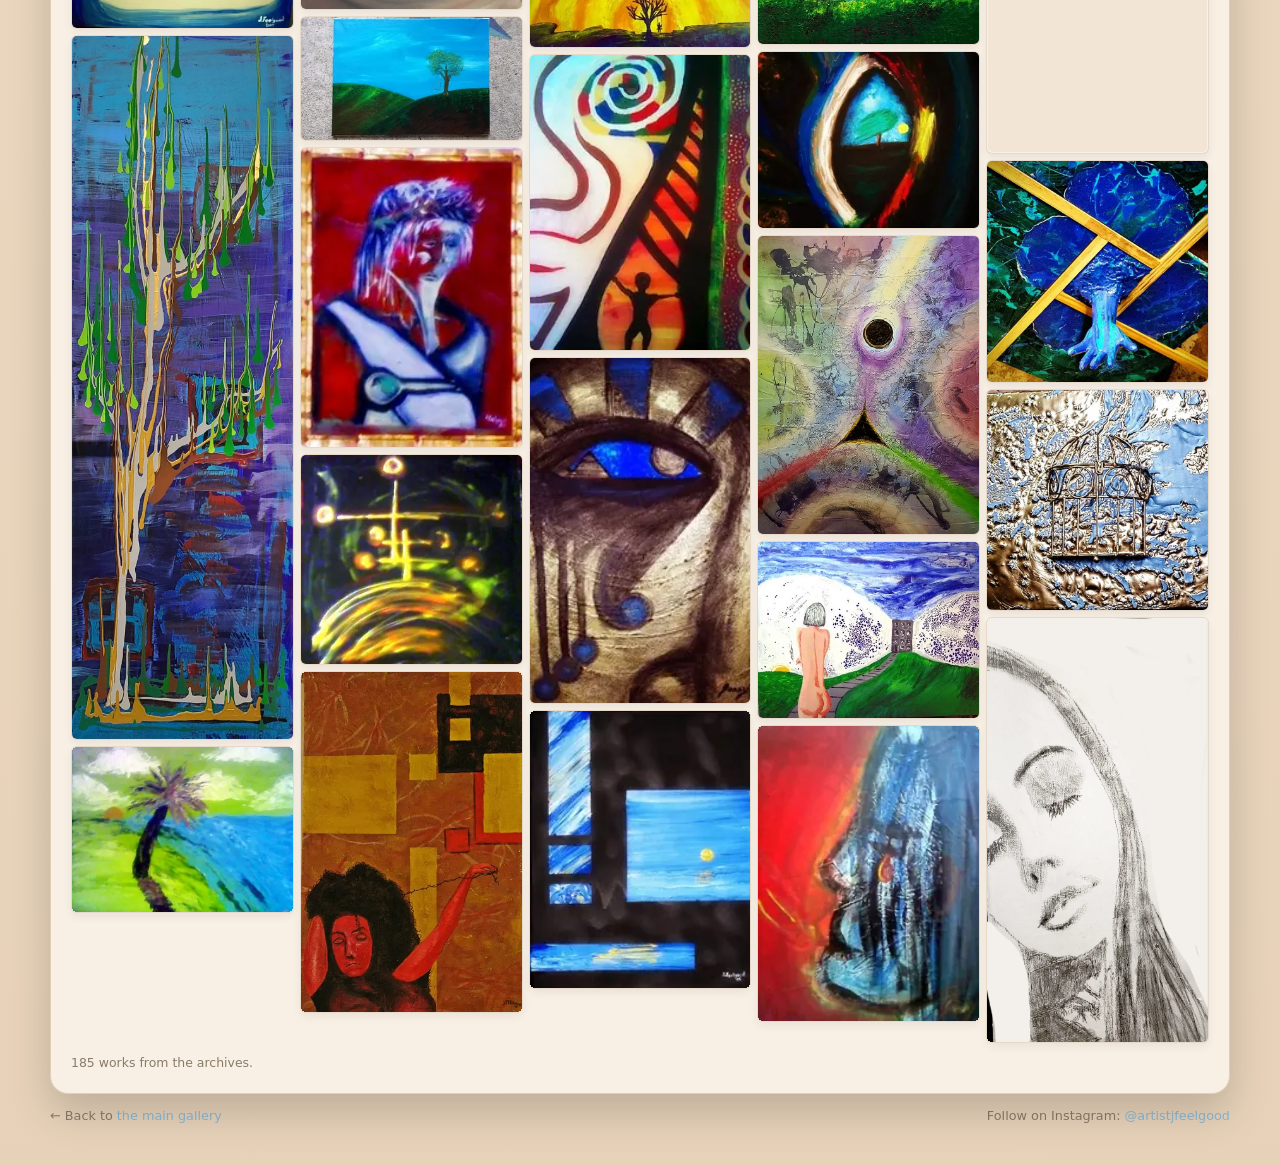
==== commit 9a5246f4: "Hang the archive's duplicate only once, and take originals' prices off the site - Painting 052 was a" ====
--- a/archives.html
+++ b/archives.html
@@ -12,14 +12,14 @@
   <meta property="og:url" content="https://jfeelgood.com/archives.html">
   <meta property="og:site_name" content="JFeelgood Art">
   <meta property="og:title" content="Archives Wall – JFeelgood">
-  <meta property="og:description" content="A wall of 186 paintings spanning 2004–2025 – experiments, detours, and breakthroughs from two decades of work.">
+  <meta property="og:description" content="A wall of 185 paintings spanning 2004–2025 – experiments, detours, and breakthroughs from two decades of work.">
   <meta property="og:image" content="https://jfeelgood.com/assets/images/opt/og-jfeelgood-1200x630.jpg">
   <meta property="og:image:width" content="1200">
   <meta property="og:image:height" content="630">
   <meta property="og:image:alt" content="Dreamfall, a painting by JFeelgood">
   <meta name="twitter:card" content="summary_large_image">
   <meta name="twitter:title" content="Archives Wall – JFeelgood">
-  <meta name="twitter:description" content="A wall of 186 paintings spanning 2004–2025.">
+  <meta name="twitter:description" content="A wall of 185 paintings spanning 2004–2025.">
   <meta name="twitter:image" content="https://jfeelgood.com/assets/images/opt/og-jfeelgood-1200x630.jpg">
   <meta name="twitter:image:alt" content="Dreamfall, a painting by JFeelgood">
   <script type="application/ld+json">
@@ -31,7 +31,7 @@
         "@id": "https://jfeelgood.com/archives.html#page",
         "name": "Archives Wall – JFeelgood",
         "url": "https://jfeelgood.com/archives.html",
-        "description": "A wall of 186 paintings by JFeelgood spanning 2004–2025.",
+        "description": "A wall of 185 paintings by JFeelgood spanning 2004–2025.",
         "isPartOf": {
           "@id": "https://jfeelgood.com/#website"
         },
@@ -54,7 +54,7 @@
         "@id": "https://jfeelgood.com/archives.html#wall",
         "name": "JFeelgood archives wall, 2004–2025",
         "description": "Every archived painting, from early experiments to the work that became Thought Entropy, Self Work and The Book of Shadow Work.",
-        "numberOfItems": 186,
+        "numberOfItems": 185,
         "associatedMedia": [
           {
             "@type": "ImageObject",
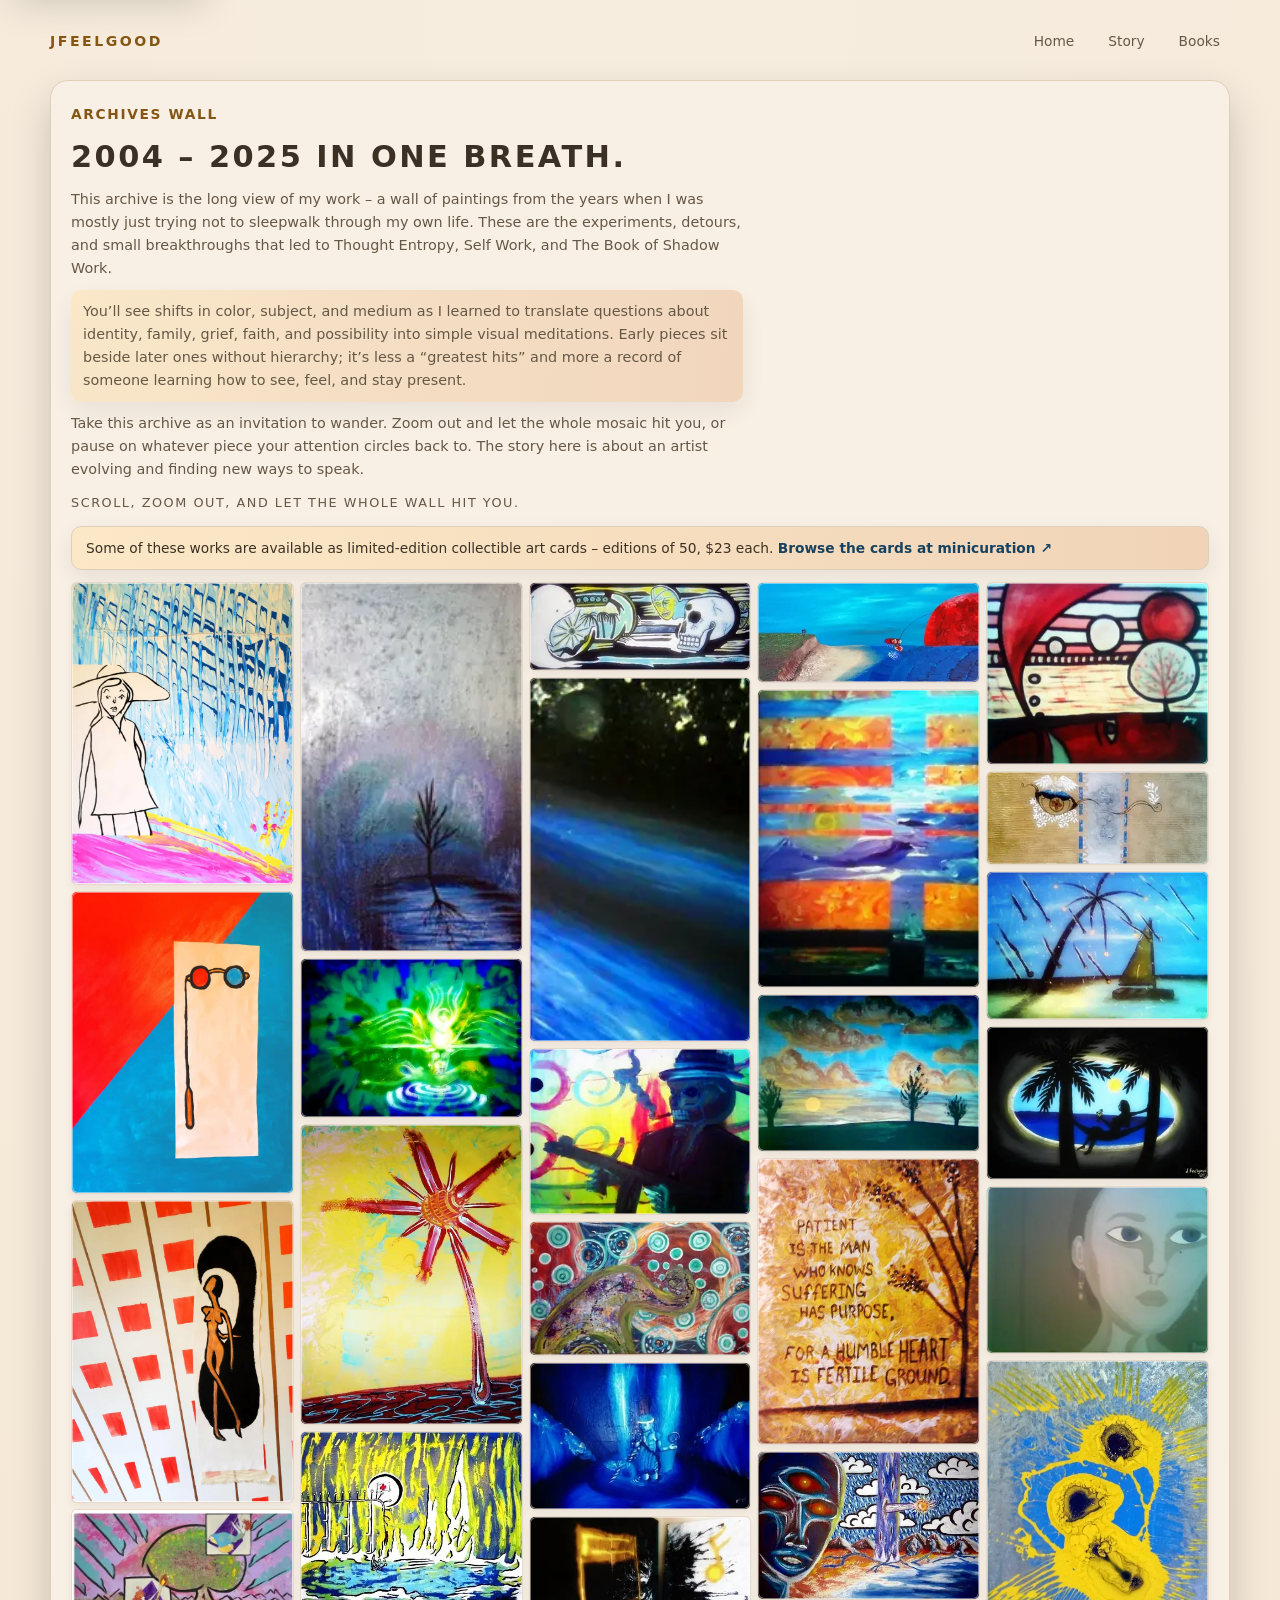
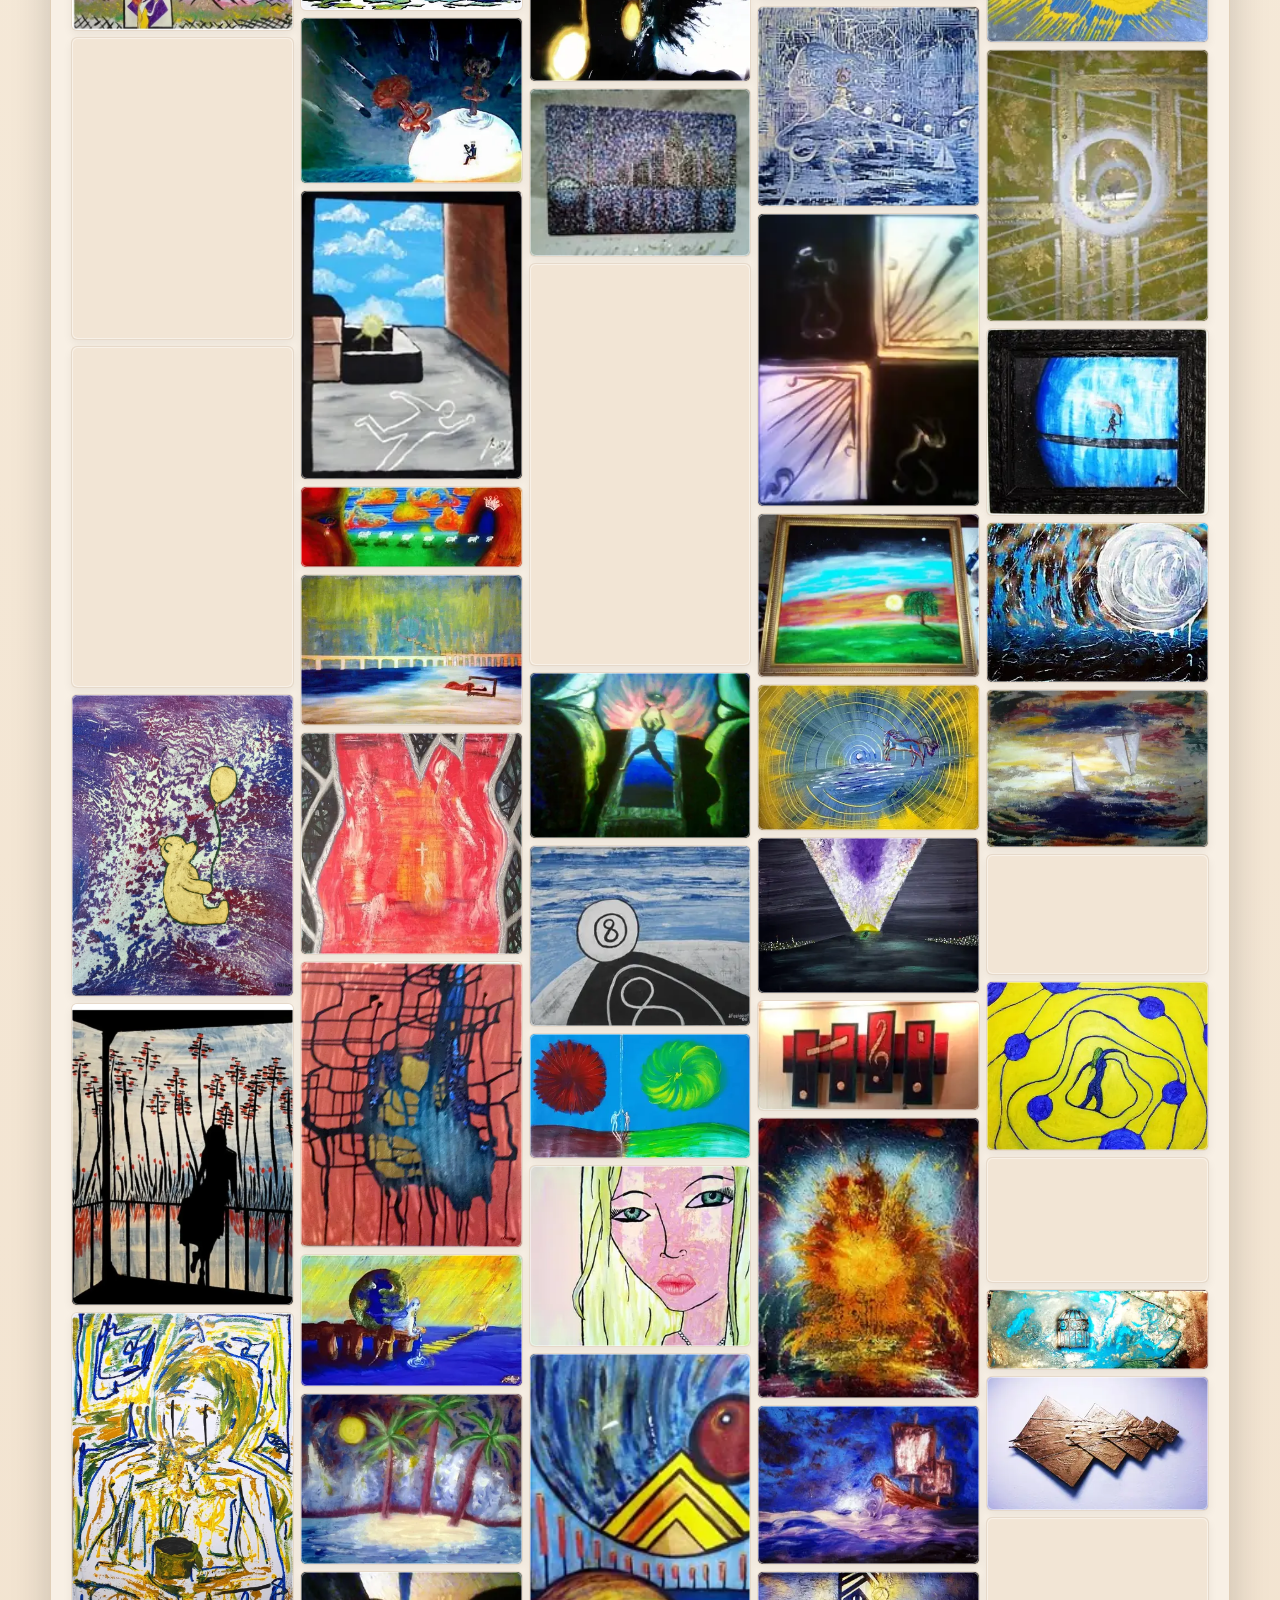
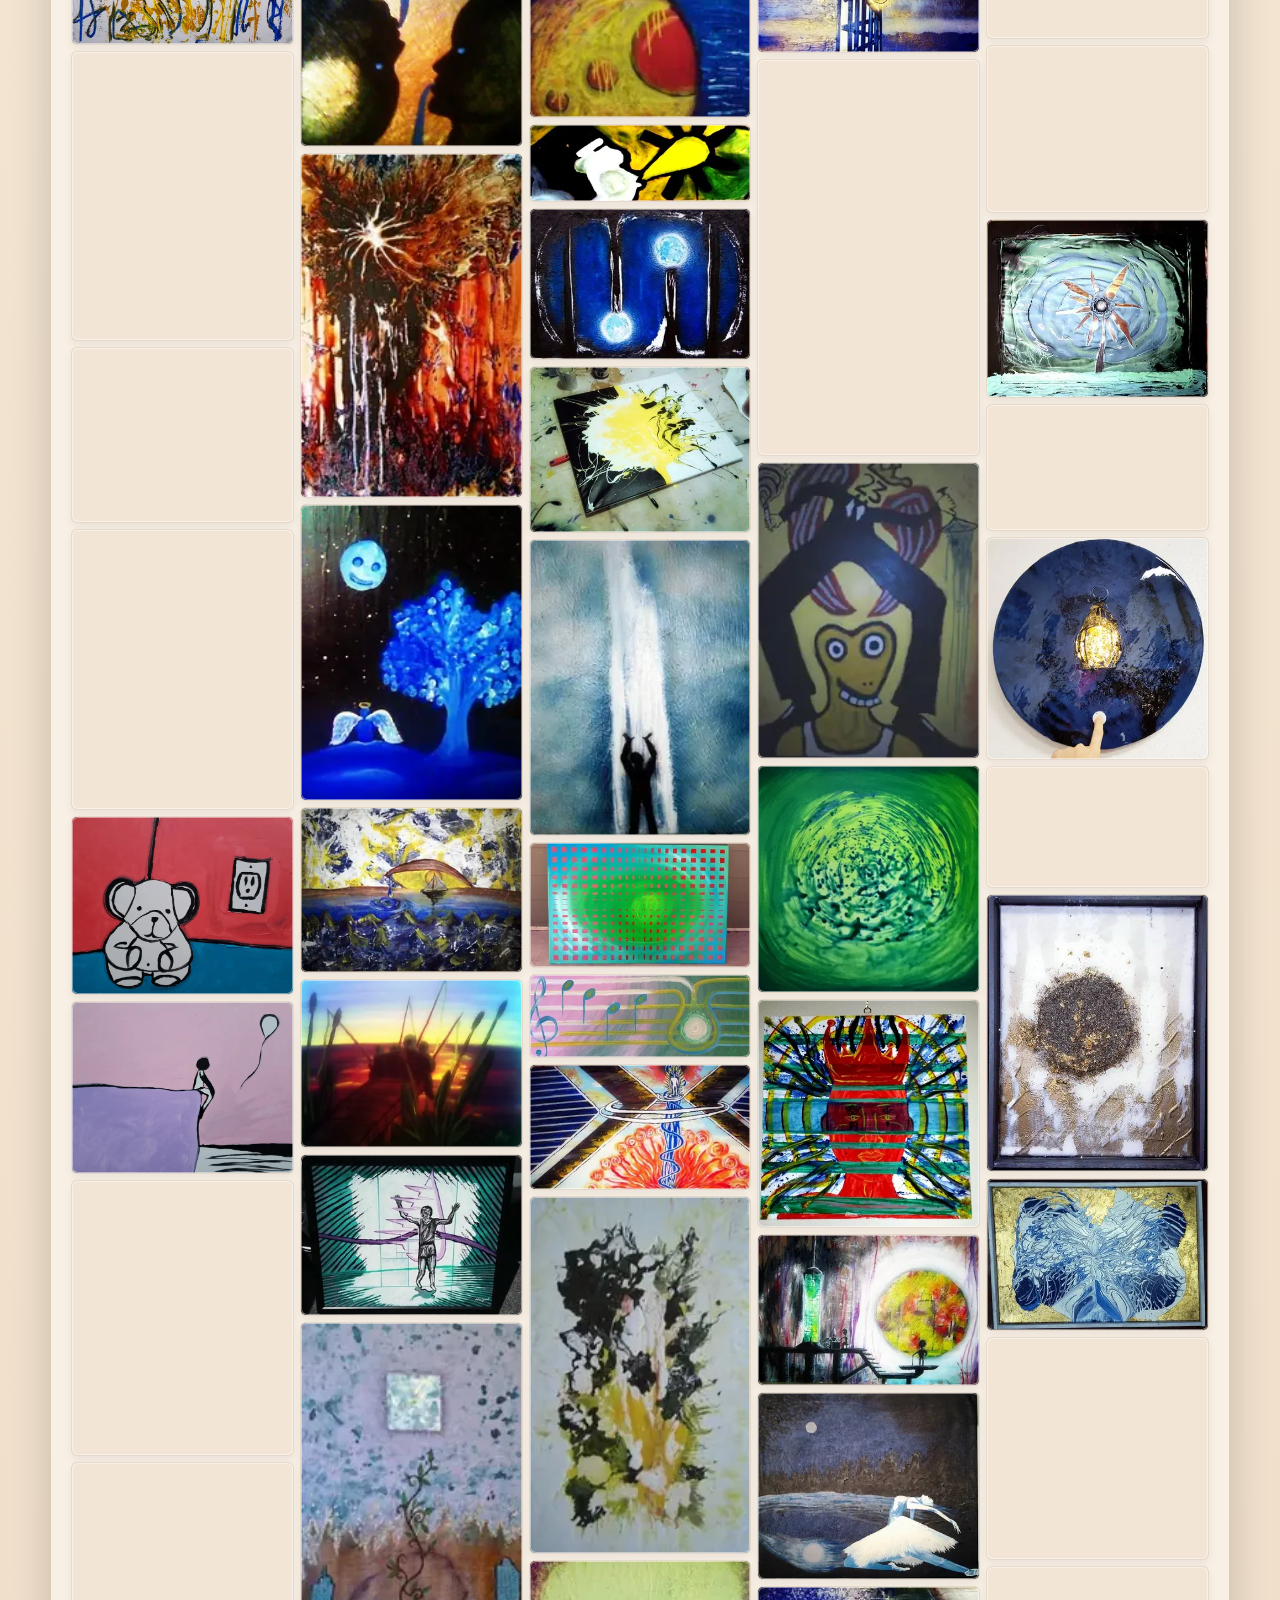
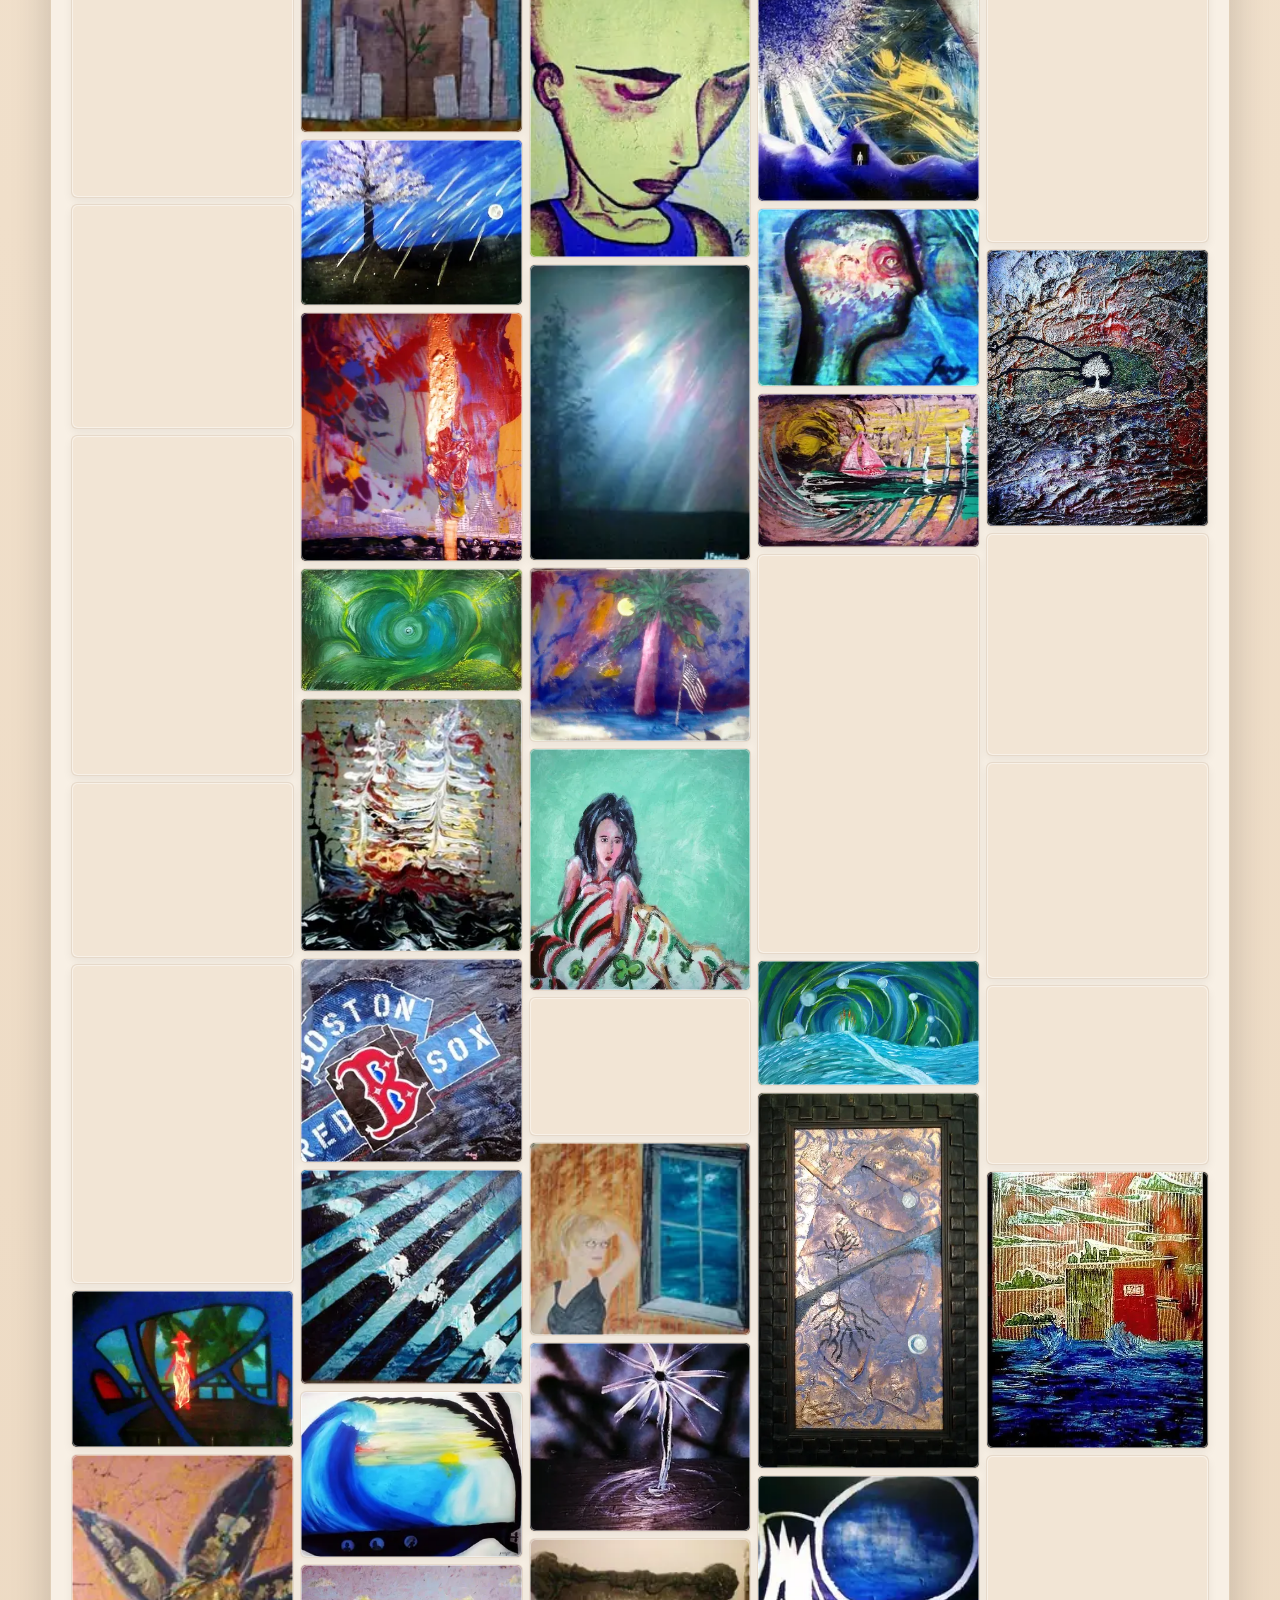
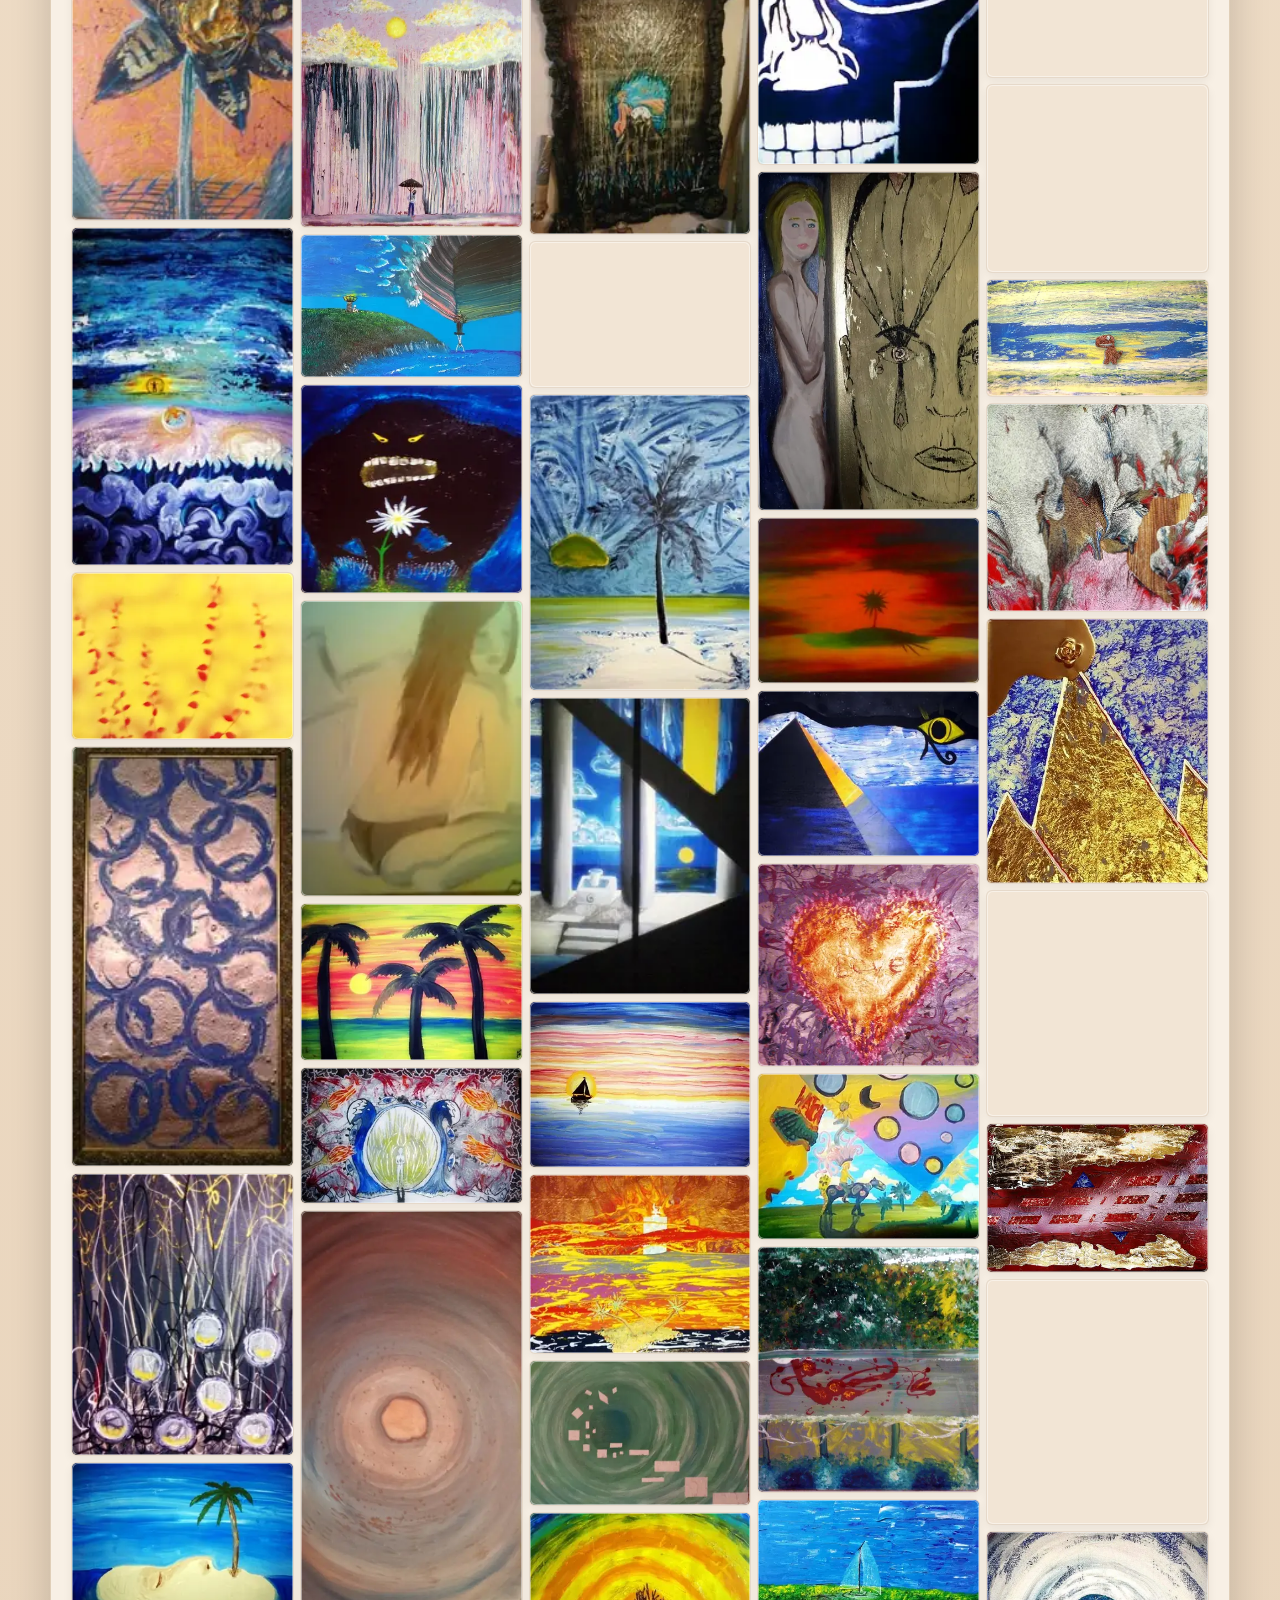
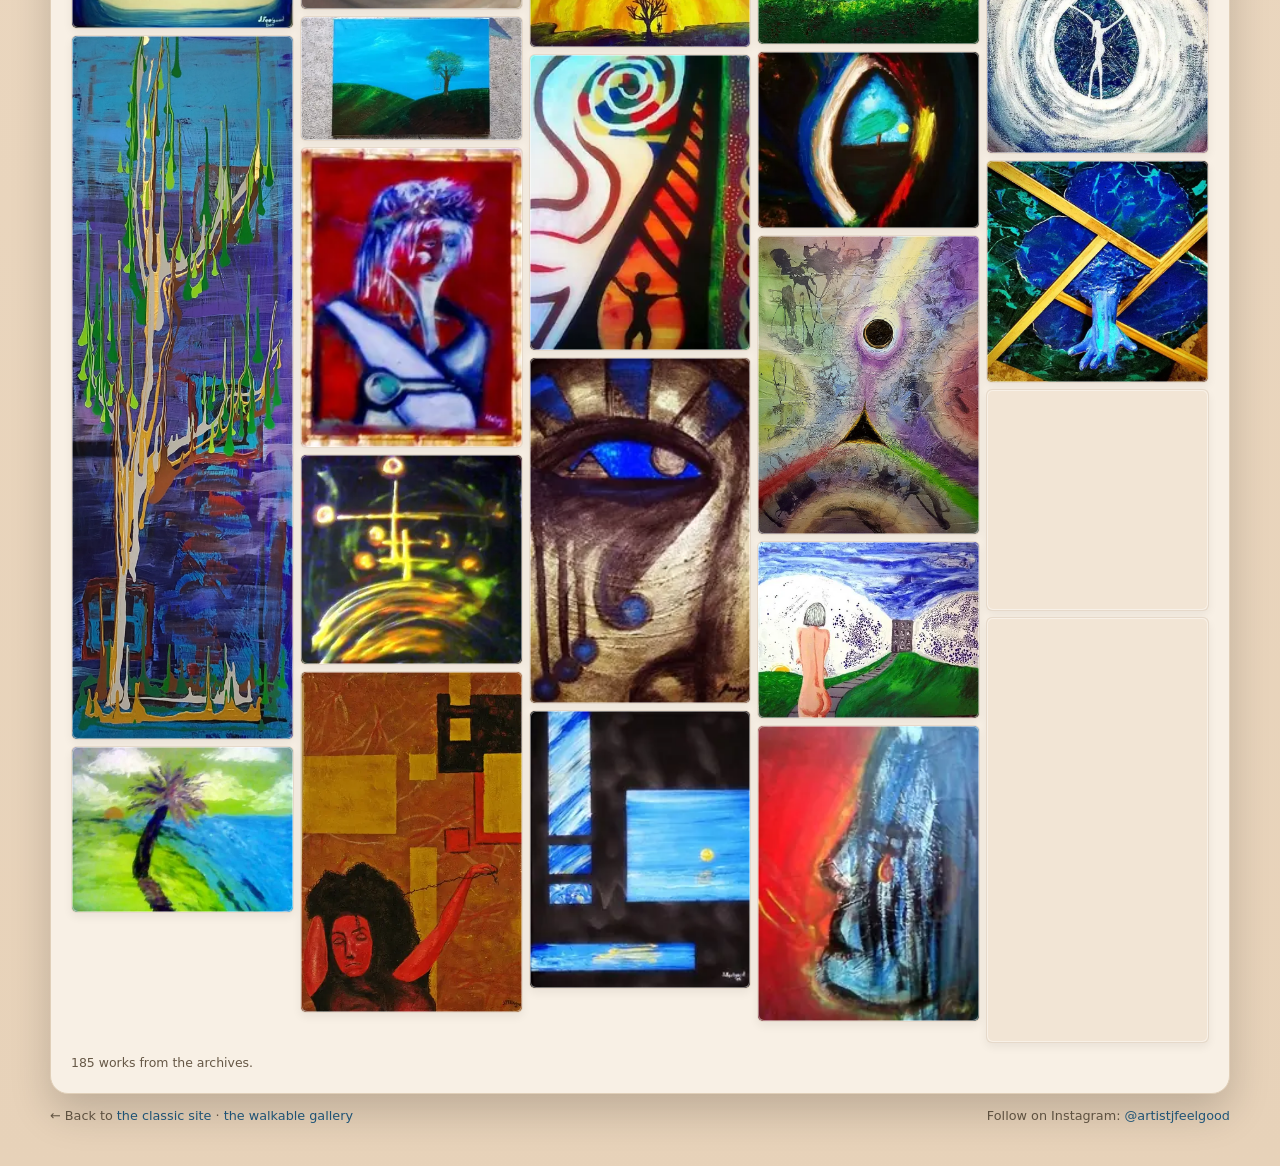
==== commit 9c1dc0f0: "Make the archives page readable, give every page keyboard focus and a skip link, and add a 404 page " ====
--- a/archives.html
+++ b/archives.html
@@ -2,16 +2,19 @@
 <html lang="en">
 <head>
   <meta charset="UTF-8">
-  <title>Archives Wall – JFeelgood</title>
+  <title>Archives Wall: 185 Paintings, 2004–2025 – JFeelgood</title>
   <meta name="viewport" content="width=device-width, initial-scale=1">
   <meta name="theme-color" content="#f4e7d7">
   <link rel="icon" href="data:image/svg+xml,%3Csvg xmlns='http://www.w3.org/2000/svg' viewBox='0 0 32 32'%3E%3Crect width='32' height='32' fill='%23050509'/%3E%3Ccircle cx='16' cy='16' r='9' fill='%23f5b642'/%3E%3C/svg%3E">
-  <meta name="description" content="An immersive wall of JFeelgood paintings from the archives – a visual timeline of nearly two decades of work.">
+  <meta name="description" content="An immersive wall of JFeelgood paintings from the archives – 185 works spanning 2004–2025, a visual timeline of two decades.">
   <link rel="canonical" href="https://jfeelgood.com/archives.html" />
+  <!-- the wall is built from this list; fetch it alongside the page rather
+       than after the parser reaches the script at the bottom -->
+  <link rel="modulepreload" href="gallery/js/content.js">
   <meta property="og:type" content="website">
   <meta property="og:url" content="https://jfeelgood.com/archives.html">
   <meta property="og:site_name" content="JFeelgood Art">
-  <meta property="og:title" content="Archives Wall – JFeelgood">
+  <meta property="og:title" content="Archives Wall: 185 Paintings, 2004–2025 – JFeelgood">
   <meta property="og:description" content="A wall of 185 paintings spanning 2004–2025 – experiments, detours, and breakthroughs from two decades of work.">
   <meta property="og:image" content="https://jfeelgood.com/assets/images/opt/og-jfeelgood-1200x630.jpg">
   <meta property="og:image:width" content="1200">
@@ -290,14 +293,15 @@
     --bg: #f4e7d7;           /* page background */
     --bg-alt: #f8f0e5;       /* card background */
     --accent: #d9a15c;       /* warm gold */
-    --accent-soft: #eacaa0;  /* lighter gold */
+    --accent-soft: #eacaa0;  /* lighter gold: fills and edges only, 1.4:1 as text */
+    --accent-text: #855614;  /* the gold, dark enough to read: 4.8:1 or better on every background here */
     --text: #3b3024;         /* main text (dark brown) */
-    --text-muted: #8a7b69;   /* muted text */
+    --text-muted: #665846;   /* muted text, 4.7:1 on the darkest corner of the page */
     --border: #e0cfb8;
     --card: #f8f0e5;
     --highlight: #88b8d6;    /* soft blue accent */
-    --link: #88b8d6;
-    --link-hover: #5e9ac2;
+    --link: #225a7f;         /* the blue accent, deepened until it reads as text */
+    --link-hover: #17425f;
     --shadow-soft: 0 18px 40px rgba(0,0,0,0.18);
     --radius-lg: 18px;
     --radius-full: 999px;
@@ -334,6 +338,25 @@
     color: var(--link-hover);
   }
 
+  :focus-visible {
+    outline: 2px solid var(--link-hover);
+    outline-offset: 2px;
+    border-radius: 3px;
+  }
+
+  .skip-link {
+    position: absolute;
+    left: 12px;
+    top: -60px;
+    z-index: 10;
+    padding: 8px 14px;
+    background: #fff;
+    color: var(--text);
+    border-radius: 6px;
+    box-shadow: var(--shadow-soft);
+  }
+  .skip-link:focus { top: 12px; }
+
   header {
     display: flex;
     justify-content: space-between;
@@ -346,7 +369,7 @@
     letter-spacing: 0.18em;
     text-transform: uppercase;
     font-size: 0.88rem;
-    color: var(--accent-soft);
+    color: var(--accent-text);
   }
 
   nav {
@@ -416,7 +439,7 @@
     letter-spacing: 0.12em;
     text-transform: uppercase;
     font-size: 0.86rem;
-    color: var(--accent-soft);
+    color: var(--accent-text);
     margin-bottom: 8px;
   }
 
@@ -426,13 +449,6 @@
     letter-spacing: 0.08em;
     text-transform: uppercase;
     margin-bottom: 6px;
-  }
-
-  .archive-sub {
-    font-size: 0.9rem;
-    color: var(--text-muted);
-    max-width: 42rem;
-    margin-bottom: 12px;
   }
 
   .archive-note {
@@ -474,13 +490,27 @@
     width: 100%;
     height: auto;         /* keep natural aspect ratio */
     display: block;
-    transform: translateZ(0);
     transition: transform 0.25s ease-out, filter 0.25s ease-out;
   }
 
   .archive-item:hover .archive-img {
     transform: scale(1.03);
     filter: brightness(1.03);
+  }
+
+  /* the tile clips its contents, so a ring on the link inside would be cut
+     off: draw it on the tile */
+  .archive-item a:focus-visible { outline: none; }
+  .archive-item:focus-within {
+    outline: 3px solid var(--link-hover);
+    outline-offset: 1px;
+    z-index: 1;
+  }
+
+  @media (prefers-reduced-motion: reduce) {
+    section::before { animation: none; display: none; }
+    .archive-img, nav a { transition: none; }
+    .archive-item:hover .archive-img, nav a:hover { transform: none; }
   }
 
   .archive-count {
@@ -561,6 +591,7 @@
 </style>
 </head>
 <body>
+  <a class="skip-link" href="#archive-grid">Skip to the paintings</a>
   <div class="page">
     <header>
       <div class="logo">JFEELGOOD</div>
@@ -571,6 +602,7 @@
       </nav>
     </header>
 
+    <main>
     <section>
       <div class="section-inner">
         <h1>Archives wall</h1>
@@ -597,7 +629,7 @@
           <a href="https://minicuration.com/shop.html?utm_source=jfeelgood&amp;utm_medium=referral&amp;utm_campaign=archives" target="_blank" rel="noopener">Browse the cards at minicuration ↗</a>
         </div>
 
-        <div class="archive-grid" id="archive-grid">
+        <div class="archive-grid" id="archive-grid" tabindex="-1">
           <!-- Built by the module at the end of this file, from the same
                ARCHIVES list the 3D gallery hangs. -->
         </div>
@@ -610,9 +642,10 @@
         <p class="archive-count" id="archive-count"></p>
       </div>
     </section>
+    </main>
 
     <footer>
-      <span>← Back to <a href="classic.html">the main gallery</a></span>
+      <span>← Back to <a href="classic.html">the classic site</a> · <a href="/">the walkable gallery</a></span>
       <span>Follow on Instagram: <a href="https://www.instagram.com/artistjfeelgood" target="_blank" rel="noopener">@artistjfeelgood</a></span>
     </footer>
   </div>
